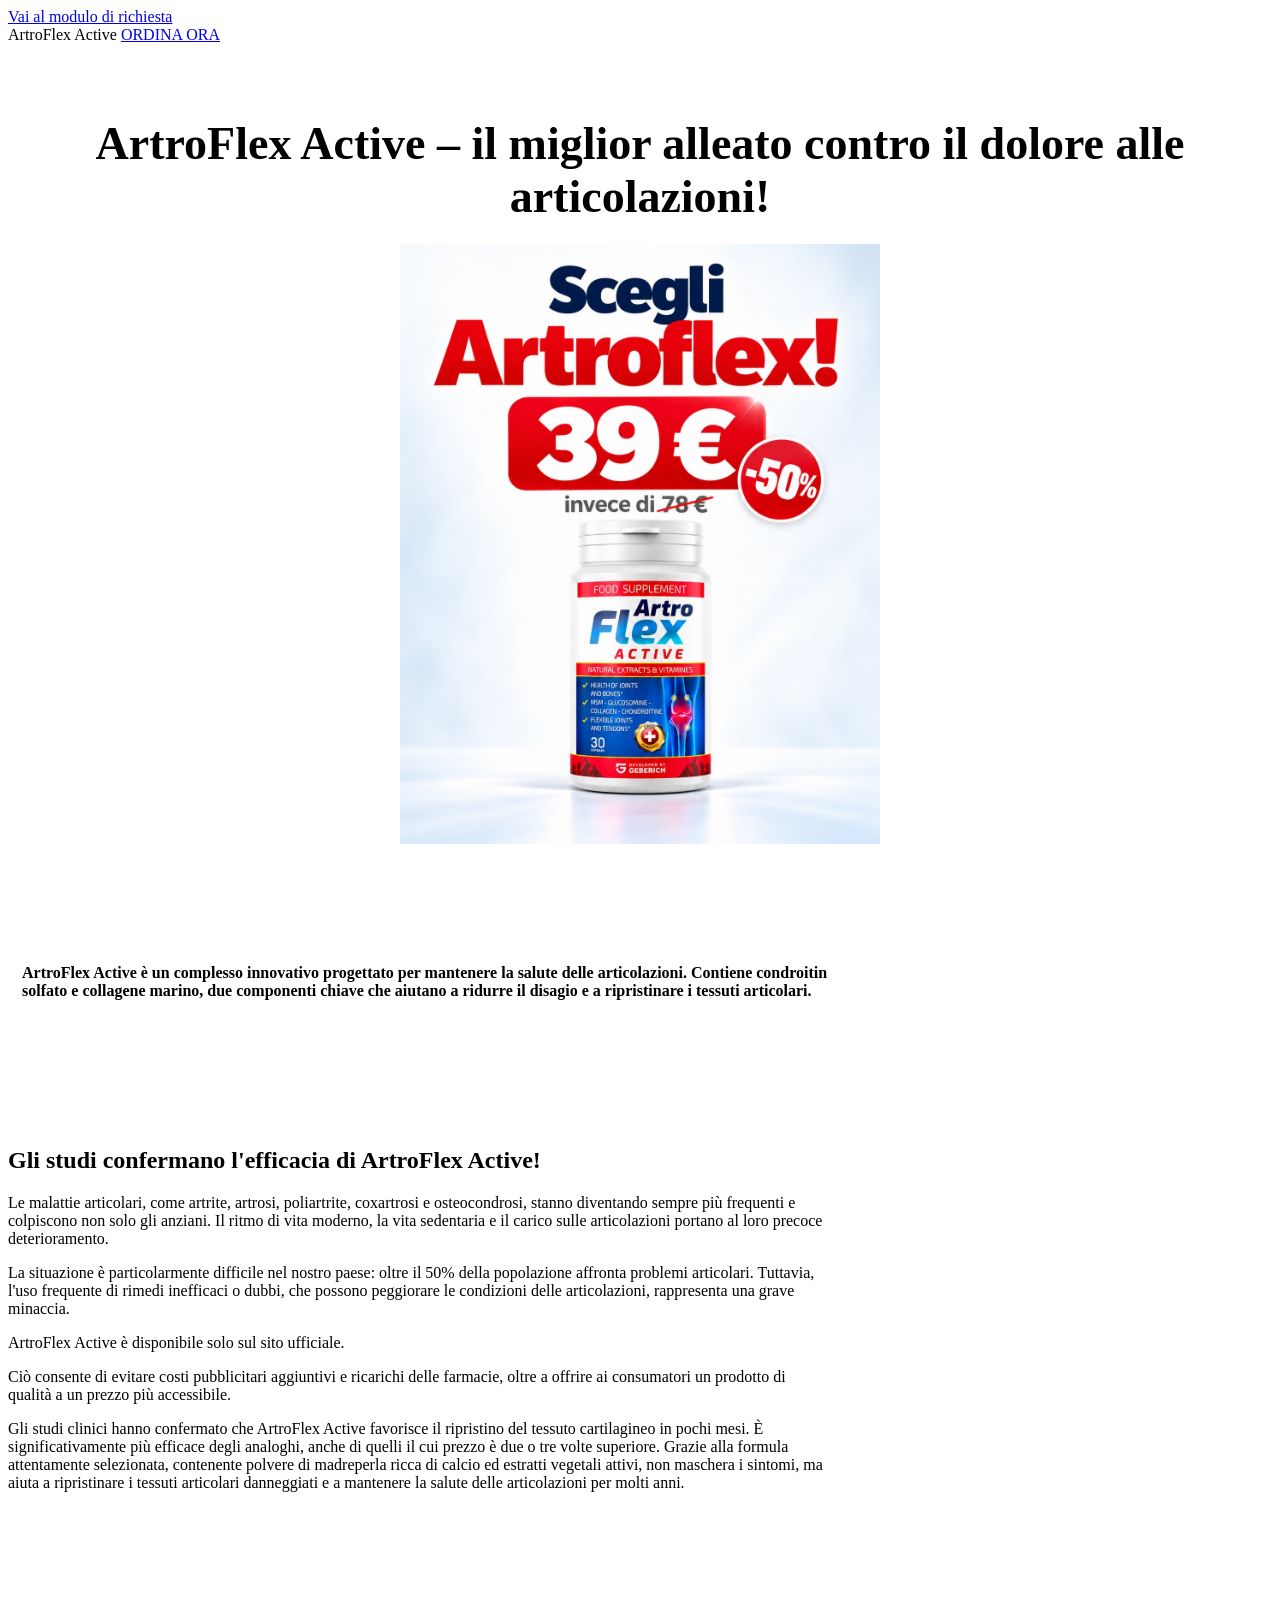
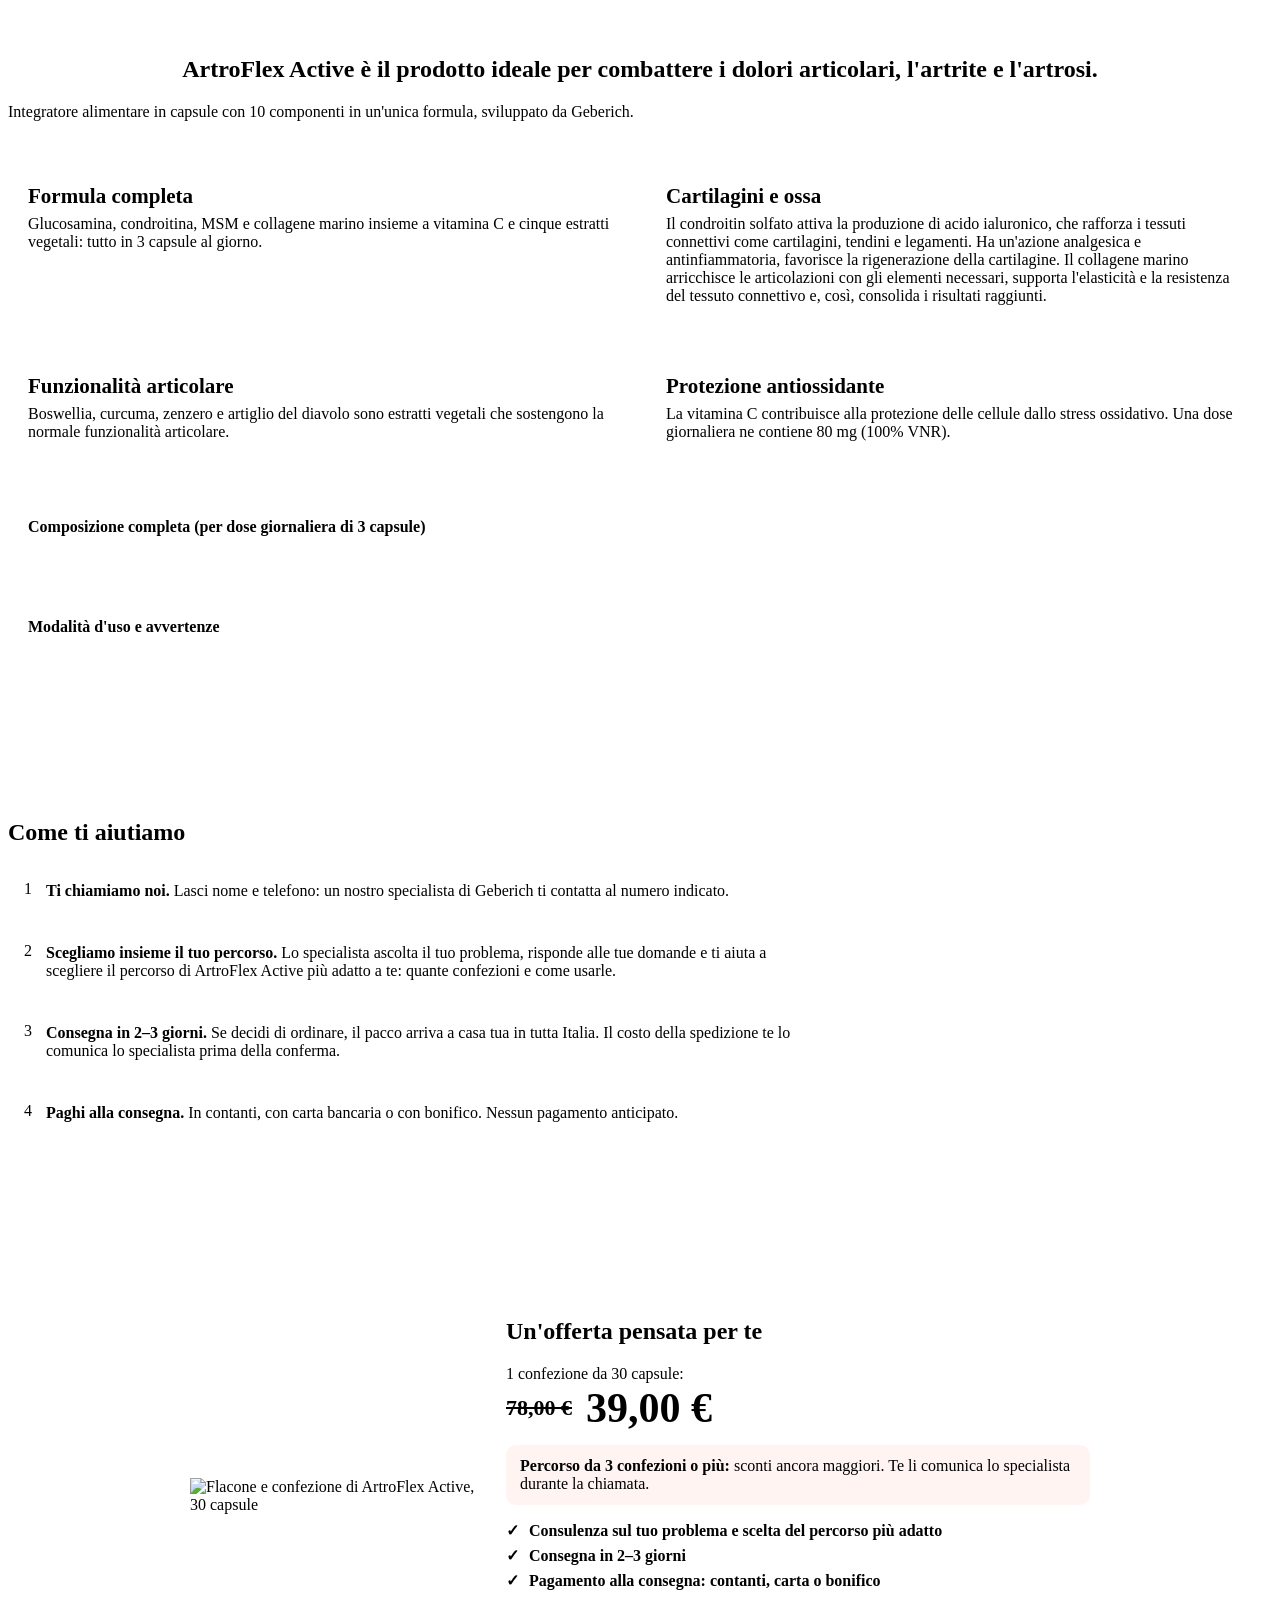
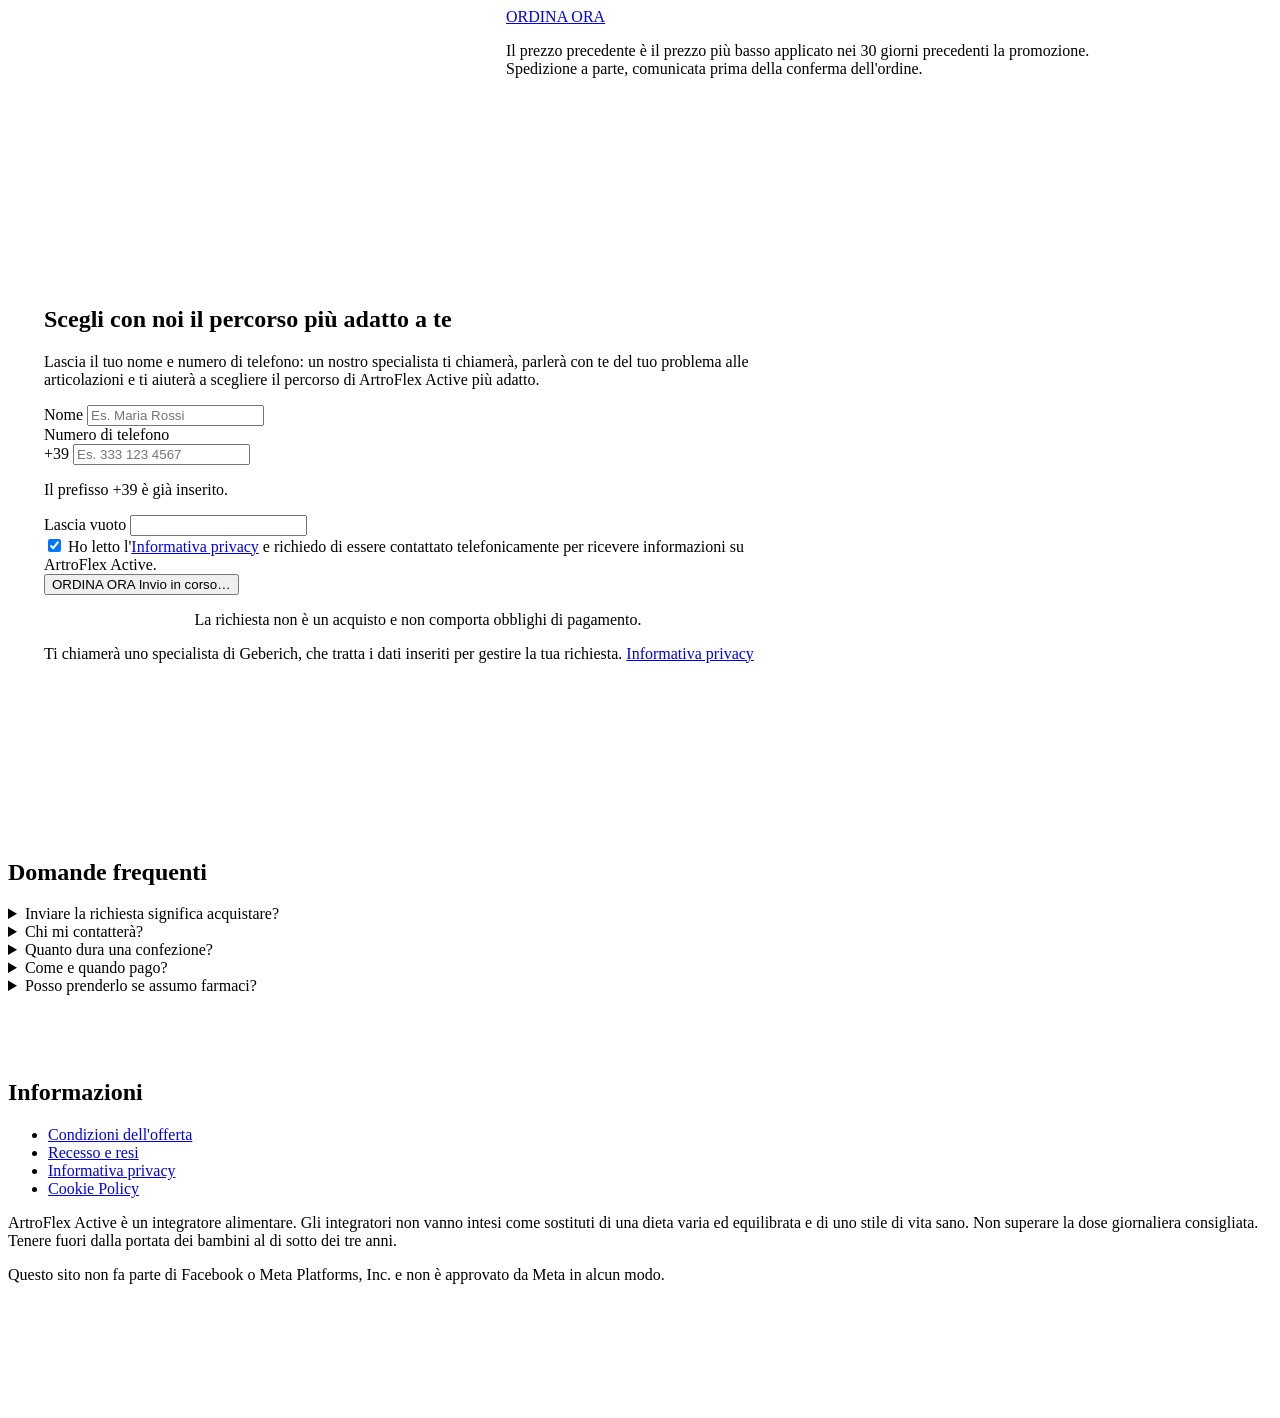
==== index.html @ 55607596 "B-2: убран абзац «Non è solo una questione di articolazioni…» Co-Authored-By: Claude Opus 5.5 <norep" ====
<!doctype html>
<html lang="it" class="no-js">
<head>
<meta charset="utf-8">
<meta name="viewport" content="width=device-width, initial-scale=1">
<title>ArtroFlex Active – Integratore per le articolazioni</title>
<meta name="description" content="Articolazioni rigide e fastidio ogni giorno? Scopri ArtroFlex Active, integratore alimentare in capsule. Uno specialista ti aiuta a scegliere il percorso più adatto. Consegna in 2–3 giorni, pagamento alla consegna.">
<meta name="robots" content="noindex, nofollow">
<meta name="theme-color" content="#ffffff">
<link rel="preload" as="image" href="assets/img/hero-scegli.jpg" fetchpriority="high">
<link rel="stylesheet" href="assets/css/style.css">
<link rel="stylesheet" href="assets/css/style-b.css">
<script>document.documentElement.classList.replace('no-js','js');</script>
<script src="assets/js/config.js"></script>
</head>
<body class="variant-b">
<!--
  Концепция B-2 (24.10.2026): проблема → сочувствие → продукт → как мы помогаем → предложение → форма.
  Тексты о продукте — только разрешённые для пищевых добавок (Рег. ЕС 432/2012, перечень botanicals Минздрава Италии).
  Не добавлять обещаний «снижает боль/воспаление», «восстанавливает хрящ», «лечит артрит/артроз» (Рег. ЕС 1169/2011, ст. 7).
-->

<a class="skip-link" href="#richiesta">Vai al modulo di richiesta</a>

<div class="demo-banner" id="demo-banner" hidden>
  MODALITÀ DEMO — le richieste non vengono inviate a nessuno.
</div>
<!-- Плашка блокеров публикации: видна, пока в config.js → verified есть false -->
<div class="blockers" id="blockers" hidden></div>

<header class="topbar">
  <div class="wrap topbar__inner">
    <span class="topbar__brand">ArtroFlex Active</span>
    <a class="topbar__link" href="#richiesta" data-cta="topbar" data-track="cta-topbar">ORDINA ORA</a>
  </div>
</header>

<main id="main">

<!-- ============ 1. ПРОБЛЕМА: риторический вопрос ============ -->
<section class="hero-b2" aria-labelledby="hero-title" data-track="sec-hero">
  <div class="wrap hero-b2__grid">
    <h1 id="hero-title" class="hero-b2__title">ArtroFlex Active – il miglior alleato contro il dolore alle articolazioni!</h1>
    <!-- Первое изображение — креатив заказчика (24.10.2026) -->
    <picture class="hero-b2__img">
      <img src="assets/img/hero-scegli.jpg" width="1122" height="1402" alt="Scegli ArtroFlex! 39 € invece di 78 €, −50%. Flacone di ArtroFlex Active, 30 capsule" fetchpriority="high">
    </picture>
  </div>
</section>

<section class="section section--tint" data-track="sec-problem">
  <div class="wrap narrow-wrap">
    <p class="pains__note">ArtroFlex Active è un complesso innovativo progettato per mantenere la salute delle articolazioni. Contiene condroitin solfato e collagene marino, due componenti chiave che aiutano a ridurre il disagio e a ripristinare i tessuti articolari.</p>
  </div>
</section>

<!-- ============ 2. СОЧУВСТВИЕ И ЗАБОТА ============ -->
<section class="section empathy" aria-labelledby="empathy-title" data-track="sec-empathy">
  <div class="wrap narrow-wrap">
    <h2 id="empathy-title">Gli studi confermano l'efficacia di ArtroFlex Active!</h2>
    <p>Le malattie articolari, come artrite, artrosi, poliartrite, coxartrosi e osteocondrosi, stanno diventando sempre più frequenti e colpiscono non solo gli anziani. Il ritmo di vita moderno, la vita sedentaria e il carico sulle articolazioni portano al loro precoce deterioramento.</p>
    <p>
      La situazione è particolarmente difficile nel nostro paese: oltre il 50% della popolazione affronta problemi articolari. Tuttavia, l'uso frequente di rimedi inefficaci o dubbi, che possono peggiorare le condizioni delle articolazioni, rappresenta una grave minaccia.</p>
    <p>ArtroFlex Active è disponibile solo sul sito ufficiale.</p>
    <p>Ciò consente di evitare costi pubblicitari aggiuntivi e ricarichi delle farmacie, oltre a offrire ai consumatori un prodotto di qualità a un prezzo più accessibile.</p>
    <p>Gli studi clinici hanno confermato che ArtroFlex Active favorisce il ripristino del tessuto cartilagineo in pochi mesi. È significativamente più efficace degli analoghi, anche di quelli il cui prezzo è due o tre volte superiore. Grazie alla formula attentamente selezionata, contenente polvere di madreperla ricca di calcio ed estratti vegetali attivi, non maschera i sintomi, ma aiuta a ripristinare i tessuti articolari danneggiati e a mantenere la salute delle articolazioni per molti anni.</p>
  </div>
</section>

<!-- ============ 3. ARTROFLEX ACTIVE: главные тезисы презентации (в разрешённой форме) ============ -->
<section class="section section--tint" id="prodotto" aria-labelledby="product-title" data-track="sec-product">
  <div class="wrap">
    <h2 id="product-title" class="center">ArtroFlex Active è il prodotto ideale per combattere i dolori articolari, l'artrite e l'artrosi.</h2>
    <p class="center narrow">Integratore alimentare in capsule con 10 componenti in un'unica formula, sviluppato da <span data-t="callerName">Geberich</span>.</p>

    <div class="benefits">
      <article class="benefit">
        <h3>Formula completa</h3>
        <p>Glucosamina, condroitina, MSM e collagene marino insieme a vitamina C e cinque estratti vegetali: tutto in 3 capsule al giorno.</p>
      </article>
      <article class="benefit">
        <h3>Cartilagini e ossa</h3>
        <p>Il condroitin solfato attiva la produzione di acido ialuronico, che rafforza i tessuti connettivi come cartilagini, tendini e legamenti. Ha un'azione analgesica e antinfiammatoria, favorisce la rigenerazione della cartilagine.
Il collagene marino arricchisce le articolazioni con gli elementi necessari, supporta l'elasticità e la resistenza del tessuto connettivo e, così, consolida i risultati raggiunti.</p>
      </article>
      <article class="benefit">
        <h3>Funzionalità articolare</h3>
        <p>Boswellia, curcuma, zenzero e artiglio del diavolo sono estratti vegetali che sostengono la normale funzionalità articolare.</p>
      </article>
      <article class="benefit">
        <h3>Protezione antiossidante</h3>
        <p>La vitamina C contribuisce alla protezione delle cellule dallo stress ossidativo. Una dose giornaliera ne contiene 80 mg (100% VNR).</p>
      </article>
    </div>

    <details class="details-b" data-track="details-composition">
      <summary>Composizione completa (per dose giornaliera di 3 capsule)</summary>
      <div class="table-wrap">
        <table class="table table-b">
          <caption class="visually-hidden">Ingredienti e quantità per dose giornaliera</caption>
          <thead><tr><th scope="col">Ingrediente</th><th scope="col">Quantità</th></tr></thead>
          <tbody>
            <!-- Количества — по этикетке (подтверждено 18.10.2026). Аллергены выделены (Рег. ЕС 1169/2011). -->
            <tr><td>Glucosamina solfato 2KCl (da <strong>crostacei</strong>)</td><td>300,0 mg</td></tr>
            <tr><td>MSM (metilsulfonilmetano)</td><td>300,0 mg</td></tr>
            <tr><td>Zenzero, estratto 4:1</td><td>225,0 mg</td></tr>
            <tr><td>Boswellia serrata, estratto 65%</td><td>159,0 mg</td></tr>
            <tr><td>Condroitina solfato (da <strong>pesce</strong>)</td><td>135,0 mg</td></tr>
            <tr><td>Collagene marino (da <strong>pesce</strong>)</td><td>112,8 mg</td></tr>
            <tr><td>Vitamina C (acido L-ascorbico)</td><td>80,0 mg<br><small>100% VNR*</small></td></tr>
            <tr><td>Curcuma, estratto 10%<br><small>di cui curcumina 6 mg</small></td><td>60,0 mg</td></tr>
            <tr><td>Pepe nero, estratto 95%<br><small>di cui piperina 2,85 mg</small></td><td>9,0 mg</td></tr>
            <tr><td>Artiglio del diavolo, estratto 20%<br><small>di cui arpagosidi 1,2 mg</small></td><td>6,0 mg</td></tr>
          </tbody>
        </table>
      </div>
      <p class="caption">*VNR: valori nutritivi di riferimento. Contiene <strong>crostacei</strong> e <strong>pesce</strong>.</p>
    </details>

    <details class="details-b" id="utilizzo" data-track="details-usage">
      <summary>Modalità d'uso e avvertenze</summary>
      <p><strong>Modalità d'uso:</strong> 2 capsule a pranzo e 1 capsula la sera, con un bicchiere d'acqua. <strong>Dose giornaliera:</strong> 3 capsule.</p>
      <p>Se assumi farmaci, lascia trascorrere almeno un'ora tra l'assunzione dell'integratore e quella del medicinale: si sconsiglia di assumerli contemporaneamente.</p>
      <ul class="info-list">
        <li>Non superare la dose giornaliera consigliata.</li>
        <li>Gli integratori non vanno intesi come sostituti di una dieta varia ed equilibrata e di uno stile di vita sano.</li>
        <li>Contiene allergeni: <strong>crostacei</strong> e <strong>pesce</strong>. Non utilizzare in caso di intolleranza o allergia a uno o più componenti.</li>
        <li>Sconsigliato in caso di ulcera gastrica o duodenale, calcoli della colecisti o delle vie biliari.</li>
        <li>Non utilizzare in gravidanza e durante l'allattamento.</li>
        <li>In caso di assunzione di farmaci con azione simile, consultare il medico.</li>
        <li>Conservare in luogo asciutto, a temperatura ambiente.</li>
        <li>Tenere fuori dalla portata dei bambini al di sotto dei tre anni.</li>
        <li>Non utilizzare se la confezione è danneggiata o dopo la data di scadenza.</li>
      </ul>
    </details>
  </div>
</section>

<!-- ============ 4. КАК МЫ ПОМОГАЕМ: связь, консультация, доставка, оплата ============ -->
<section class="section" id="come-funziona" aria-labelledby="how-title" data-track="sec-how">
  <div class="wrap narrow-wrap">
    <h2 id="how-title">Come ti aiutiamo</h2>
    <ol class="how-b">
      <li><span class="steps__n" aria-hidden="true">1</span><span><strong>Ti chiamiamo noi.</strong> Lasci nome e telefono: un nostro specialista di <span data-t="callerName">Geberich</span> ti contatta al numero indicato.</span></li>
      <li><span class="steps__n" aria-hidden="true">2</span><span><strong>Scegliamo insieme il tuo percorso.</strong> Lo specialista ascolta il tuo problema, risponde alle tue domande e ti aiuta a scegliere il percorso di ArtroFlex Active più adatto a te: quante confezioni e come usarle.</span></li>
      <li><span class="steps__n" aria-hidden="true">3</span><span><strong>Consegna in 2–3 giorni.</strong> Se decidi di ordinare, il pacco arriva a casa tua in tutta Italia. Il costo della spedizione te lo comunica lo specialista prima della conferma.</span></li>
      <li><span class="steps__n" aria-hidden="true">4</span><span><strong>Paghi alla consegna.</strong> In contanti, con carta bancaria o con bonifico. Nessun pagamento anticipato.</span></li>
    </ol>
  </div>
</section>

<!-- ============ 5. ПРЕДЛОЖЕНИЕ ============ -->
<!-- Прежняя цена 78 € должна быть наименьшей ценой за 30 дней до скидки (Codice del Consumo, ст. 17-bis) — ответственность заказчика. -->
<section class="section offer-b" id="offerta" aria-labelledby="offer-title" data-track="sec-offer">
  <div class="wrap">
    <div class="offer-b__box">
      <picture class="offer-b__img">
        <img src="assets/img/prodotto-400.webp" srcset="assets/img/prodotto-400.webp 400w, assets/img/prodotto-800.webp 800w" sizes="(min-width: 768px) 320px, 220px" width="400" height="347" loading="lazy" alt="Flacone e confezione di ArtroFlex Active, 30 capsule">
      </picture>
      <div class="offer-b__body">
        <h2 id="offer-title">Un'offerta pensata per te</h2>
        <p class="offer-b__line"><span data-t="packs">1 confezione</span> da <span data-t="units">30 capsule</span>:</p>
        <p class="offer-b__price"><s data-price="old">78,00 €</s> <strong data-price="current">39,00 €</strong> <span class="hero-b2__badge">−<span data-price="discountPercent">50</span>%</span></p>
        <p class="offer-b__course"><strong>Percorso da 3 confezioni o più:</strong> sconti ancora maggiori. Te li comunica lo specialista durante la chiamata.</p>
        <ul class="offer-b__perks">
          <li>Consulenza sul tuo problema e scelta del percorso più adatto</li>
          <li>Consegna in 2–3 giorni</li>
          <li>Pagamento alla consegna: contanti, carta o bonifico</li>
        </ul>
        <a class="btn btn--cta btn--block" href="#richiesta" data-cta="offer" data-track="cta-offer">ORDINA ORA</a>
        <p class="caption">Il prezzo precedente è il prezzo più basso applicato nei 30 giorni precedenti la promozione. Spedizione a parte, comunicata prima della conferma dell'ordine.</p>
      </div>
    </div>
  </div>
</section>

<!-- ============ ФОРМА (единственная на странице, все кнопки ведут сюда) ============ -->
<section class="section section--form" aria-labelledby="form-title">
  <div class="wrap narrow-wrap">
    <div class="form-b" id="richiesta" tabindex="-1">
      <div class="form-card" id="form-card" data-track="sec-form">
        <h2 id="form-title" class="form-card__title">Scegli con noi il percorso più adatto a te</h2>
        <p class="form-card__lead">Lascia il tuo nome e numero di telefono: un nostro specialista ti chiamerà, parlerà con te del tuo problema alle articolazioni e ti aiuterà a scegliere il percorso di ArtroFlex Active più adatto.</p>

        <form id="lead-form" action="api/lead.php" method="post" novalidate aria-labelledby="form-title">
          <div class="field">
            <label for="f-name">Nome</label>
            <input id="f-name" name="name" type="text" autocomplete="name" autocapitalize="words" maxlength="60" placeholder="Es. Maria Rossi" required aria-describedby="f-name-err">
            <p class="field__err" id="f-name-err" hidden>Inserisci il tuo nome.</p>
          </div>

          <div class="field">
            <label for="f-phone">Numero di telefono</label>
            <div class="phone">
              <span class="phone__pre" aria-hidden="true"><span class="phone__flag"></span>+39</span>
              <input id="f-phone" name="phone" type="tel" inputmode="tel" autocomplete="tel-national" maxlength="18" placeholder="Es. 333 123 4567" required aria-describedby="f-phone-hint f-phone-err">
            </div>
            <p class="field__hint" id="f-phone-hint">Il prefisso +39 è già inserito.</p>
            <p class="field__err" id="f-phone-err" hidden>Inserisci un numero di telefono valido.</p>
          </div>

          <!-- антиспам: поле скрыто от людей -->
          <div class="hp" aria-hidden="true">
            <label for="f-website">Lascia vuoto</label>
            <input id="f-website" name="website" type="text" tabindex="-1" autocomplete="off">
          </div>

          <!-- Галочка отмечена по умолчанию — решение заказчика 18.10.2026, как в варианте A. -->
          <div class="field field--check" data-consent-field>
            <input id="f-consent" name="consent" type="checkbox" value="1" checked aria-describedby="f-consent-err">
            <label for="f-consent">Ho letto l'<a data-track="link-privacy" href="privacy.html" target="_blank" rel="noopener">Informativa privacy</a> e richiedo di essere contattato telefonicamente per ricevere informazioni su ArtroFlex Active.</label>
            <p class="field__err" id="f-consent-err" hidden>Conferma la tua richiesta prima di continuare.</p>
          </div>

          <p class="form-error" id="form-error" role="alert" hidden>Non è stato possibile inviare la richiesta. Riprova.</p>

          <button class="btn btn--cta btn--block" type="submit" id="f-submit" data-track="btn-submit">
            <span class="btn__label">ORDINA ORA</span>
            <span class="btn__busy" aria-hidden="true">Invio in corso…</span>
          </button>
          <p class="btn-note">La richiesta non è un acquisto e non comporta obblighi di pagamento.</p>

          <p class="form-privacy">
            Ti chiamerà uno specialista di <span data-t="callerName">Geberich</span>, che tratta i dati inseriti per gestire la tua richiesta.
            <a href="privacy.html" target="_blank" rel="noopener">Informativa privacy</a>
          </p>
        </form>
      </div>

      <div class="success" id="success" hidden tabindex="-1" aria-labelledby="success-title">
        <div class="success__ico" aria-hidden="true">✓</div>
        <h2 id="success-title">Richiesta ricevuta!</h2>
        <p>Grazie! Un nostro specialista ti chiamerà al numero indicato per parlare del tuo problema e aiutarti a scegliere il percorso di ArtroFlex Active più adatto a te.</p>
        <p class="caption">Numero indicato: <strong id="success-phone"></strong></p>
      </div>
    </div>
  </div>
</section>

<!-- ============ FAQ ============ -->
<section class="section section--tint" aria-labelledby="faq-title" data-track="sec-faq">
  <div class="wrap narrow-wrap">
    <h2 id="faq-title">Domande frequenti</h2>
    <div class="faq">
      <details data-track="faq-1">
        <summary>Inviare la richiesta significa acquistare?</summary>
        <div class="faq__a"><p>No. La richiesta serve a parlare con uno specialista del tuo problema e a scegliere insieme il percorso di ArtroFlex Active più adatto. L'eventuale acquisto lo decidi tu, al telefono.</p></div>
      </details>
      <details data-track="faq-2">
        <summary>Chi mi contatterà?</summary>
        <div class="faq__a"><p>Uno specialista di <span data-t="callerName">Geberich</span>. Maggiori dettagli nell'<a href="privacy.html">informativa privacy</a>.</p></div>
      </details>
      <details data-track="faq-3">
        <summary>Quanto dura una confezione?</summary>
        <div class="faq__a"><p>Una confezione contiene 30 capsule: con la dose giornaliera di 3 capsule dura 10 giorni. Un percorso da 3 confezioni copre un mese: per questo è proposto con uno sconto maggiore.</p></div>
      </details>
      <details data-track="faq-4">
        <summary>Come e quando pago?</summary>
        <div class="faq__a"><p>Alla consegna, in contanti, con carta bancaria o con bonifico. Nessun pagamento anticipato.</p></div>
      </details>
      <details data-track="faq-5">
        <summary>Posso prenderlo se assumo farmaci?</summary>
        <div class="faq__a"><p>Lascia trascorrere almeno un'ora tra l'integratore e il medicinale. Se assumi farmaci con azione simile o hai dubbi, chiedi al tuo medico o farmacista.</p></div>
      </details>
    </div>
  </div>
</section>

</main>

<footer class="footer" id="contatti">
  <div class="wrap">
    <div class="footer__grid">
      <div>
        <h2 class="footer__h">Informazioni</h2>
        <ul class="footer__links">
          <li><a href="termini.html">Condizioni dell'offerta</a></li>
          <li><a href="termini.html#resi">Recesso e resi</a></li>
          <li><a href="privacy.html">Informativa privacy</a></li>
          <li><a href="privacy.html#cookie">Cookie Policy</a></li>
        </ul>
      </div>
    </div>
    <p class="footer__legal">ArtroFlex Active è un integratore alimentare. Gli integratori non vanno intesi come sostituti di una dieta varia ed equilibrata e di uno stile di vita sano. Non superare la dose giornaliera consigliata. Tenere fuori dalla portata dei bambini al di sotto dei tre anni.</p>
    <p class="footer__legal">Questo sito non fa parte di Facebook o Meta Platforms, Inc. e non è approvato da Meta in alcun modo.</p>
  </div>
</footer>

<!-- Закреплённая кнопка: когда первый экран и форма вне экрана -->
<div class="sticky-cta" id="sticky-cta" hidden>
  <a class="btn btn--cta btn--block" href="#richiesta" data-cta="sticky" data-track="cta-sticky">ORDINA ORA</a>
</div>

<script src="assets/js/app.js" defer></script>
<script src="assets/js/track.js" defer></script>
</body>
</html>
---- assets/css/style-b.css ----
/* Вариант B, концепция B-2: проблема → сочувствие → продукт → помощь → предложение → форма.
   Переменные и общие компоненты (кнопки, поля, FAQ, футер) — из style.css. */

/* Плашка блокеров публикации (служебная, на итальянском её не переводим) */
.blockers { background: #7c2d12; color: #fff; font-size: 16px; line-height: 1.4; padding: 10px var(--gutter); }
.blockers strong { color: #fde68a; }
.blockers ul { margin: 4px 0 0; padding-left: 20px; }

.variant-b .topbar__inner { min-height: 52px; }

/* ---------- 1. Первый экран: вопрос о проблеме ---------- */
.hero-b2 { padding: 0 0 32px; background: linear-gradient(180deg, #fff 0, #fff 60%, var(--bg-tint) 100%); }
.hero-b2__grid { display: grid; gap: 16px; }
/* Креатив на всю ширину экрана телефона: заголовок уже на картинке */
.hero-b2__img { display: block; margin: 0 calc(-1 * var(--gutter)); background: #eef2f7; aspect-ratio: 1122 / 1402; }
.hero-b2__img img { width: 100%; height: auto; display: block; }
.hero-b2__title { font-size: 30px; line-height: 1.15; margin: 18px 0 2px; }

.hero-b2__badge { display: inline-block; background: var(--price); color: #fff; font-weight: 800; font-size: 20px; line-height: 1; padding: 7px 10px; border-radius: 10px; }

/* Проблемы */
.pains { list-style: none; padding: 0; margin: 0 0 16px; display: grid; gap: 10px; }
.pains li { display: flex; gap: 14px; align-items: flex-start; background: #fff; border-radius: var(--radius); padding: 14px 16px; }
.pains__ico { flex: none; width: 36px; height: 36px; border-radius: 50%; background: var(--err-bg); color: var(--price); font-size: 18px; display: inline-flex; align-items: center; justify-content: center; }
.pains__note { font-weight: 600; border-left: 4px solid var(--trust); padding-left: 14px; margin: 0; }

/* ---------- 2. Сочувствие ---------- */
.empathy { background: var(--trust-bg); }
.empathy__note { font-size: 17px; color: var(--text-soft); margin: 0; }

/* ---------- 3. Продукт ---------- */
.benefits { display: grid; gap: 12px; margin: 24px 0; }
.benefit { background: #fff; border-radius: var(--radius); padding: 18px 20px; border-top: 4px solid var(--trust); }
.benefit h3 { font-size: 21px; margin-bottom: 6px; color: var(--trust); }
.benefit p { margin: 0; }
.product-who { background: #fff; border-radius: var(--radius); padding: 18px 20px; margin-bottom: 16px; }
.product-who h3 { font-size: 21px; }
.details-b { background: #fff; border-radius: var(--radius); border: 1px solid var(--line); margin-top: 12px; }
.details-b > summary { cursor: pointer; padding: 16px 20px; font-weight: 700; min-height: 56px; display: flex; align-items: center; }
.details-b[open] > summary { border-bottom: 1px solid var(--line); }
.details-b > :not(summary) { margin-left: 16px; margin-right: 16px; }
.details-b > :last-child { margin-bottom: 16px; }
.details-b > p:first-of-type, .details-b > .table-wrap { margin-top: 16px; }

.variant-b .table th { background: var(--trust); color: #fff; }
.table-b td:last-child, .table-b th:last-child { text-align: right; white-space: nowrap; }
.table-b th, .table-b td { padding: 12px 12px; }
.table-b small { font-size: 16px; color: var(--text-soft); }
@media (max-width: 480px) { .table-b { font-size: 17px; } }

/* ---------- 4. Как мы помогаем ---------- */
.how-b { list-style: none; padding: 0; margin: 0; display: grid; gap: 12px; }
.how-b li { display: flex; gap: 14px; align-items: flex-start; background: var(--bg-tint); border-radius: var(--radius); padding: 16px; }
.how-b .steps__n { margin-top: -2px; background: #fff; }

/* ---------- 5. Предложение ---------- */
.offer-b { background: var(--bg-tint); }
.offer-b__box { display: grid; gap: 16px; background: #fff; border: 2px solid var(--price); border-radius: var(--radius); padding: 22px 18px; max-width: 900px; margin: 0 auto; }
.offer-b__img { max-width: 220px; margin: 0 auto; }
.offer-b__img img { width: 100%; height: auto; }
.offer-b__line { margin: 0 0 4px; }
.offer-b__price { display: flex; align-items: center; flex-wrap: wrap; gap: 8px 14px; margin: 0 0 14px; }
.offer-b__price s { font-size: 22px; color: var(--text-soft); font-weight: 700; }
.offer-b__price strong { font-size: 42px; color: var(--price); line-height: 1; }
.offer-b__course { background: #fff4f2; border-radius: 10px; padding: 12px 14px; }
.offer-b__perks { list-style: none; padding: 0; margin: 0 0 18px; display: grid; gap: 6px; font-weight: 600; }
.offer-b__perks li::before { content: "✓"; color: var(--trust); font-weight: 800; margin-right: 10px; }

/* ---------- Форма ---------- */
.form-b:focus { outline: none; }
.form-b .form-card { display: block; padding: 22px 18px; }
.form-b .form-card__title { text-align: left; }
.form-b .form-card__title::after { display: none !important; }
.form-b .form-card__lead { text-align: left; }
.form-b .btn-note { text-align: center; }

/* ---------- Общие ---------- */
.variant-b .section { padding: 44px 0; }
.variant-b .section h2 { text-align: left; }
.variant-b .section h2.center { text-align: center; }
.variant-b .section h2::after { display: none !important; }
.variant-b .faq { grid-template-columns: 1fr; }


.variant-b .footer { padding-bottom: 110px; }

/* ---------- Планшет и desktop ---------- */
@media (min-width: 600px) {
  .hero-b2 { padding-top: 24px; }
  .hero-b2__title { font-size: 38px; text-align: center; }
  .hero-b2__img { margin: 0 auto; width: 100%; max-width: 480px; border-radius: var(--radius); overflow: hidden; }
}
@media (min-width: 768px) {
  .benefits { grid-template-columns: 1fr 1fr; }
  .offer-b__box { grid-template-columns: 300px 1fr; align-items: center; padding: 32px; }
  .offer-b__img { max-width: 300px; }
  .variant-b .section { padding: 64px 0; }
}
@media (min-width: 900px) {
  .hero-b2 { padding: 40px 0 56px; }
  .hero-b2__grid { grid-template-columns: 1fr; gap: 20px; justify-items: center; }
  .hero-b2__img { margin: 0 auto; max-width: 480px; }
  .hero-b2__title { font-size: 46px; margin: 0; text-align: center; }
  .variant-b .narrow-wrap { max-width: 820px; }
  .form-b .form-card { padding: 32px 36px; }
}
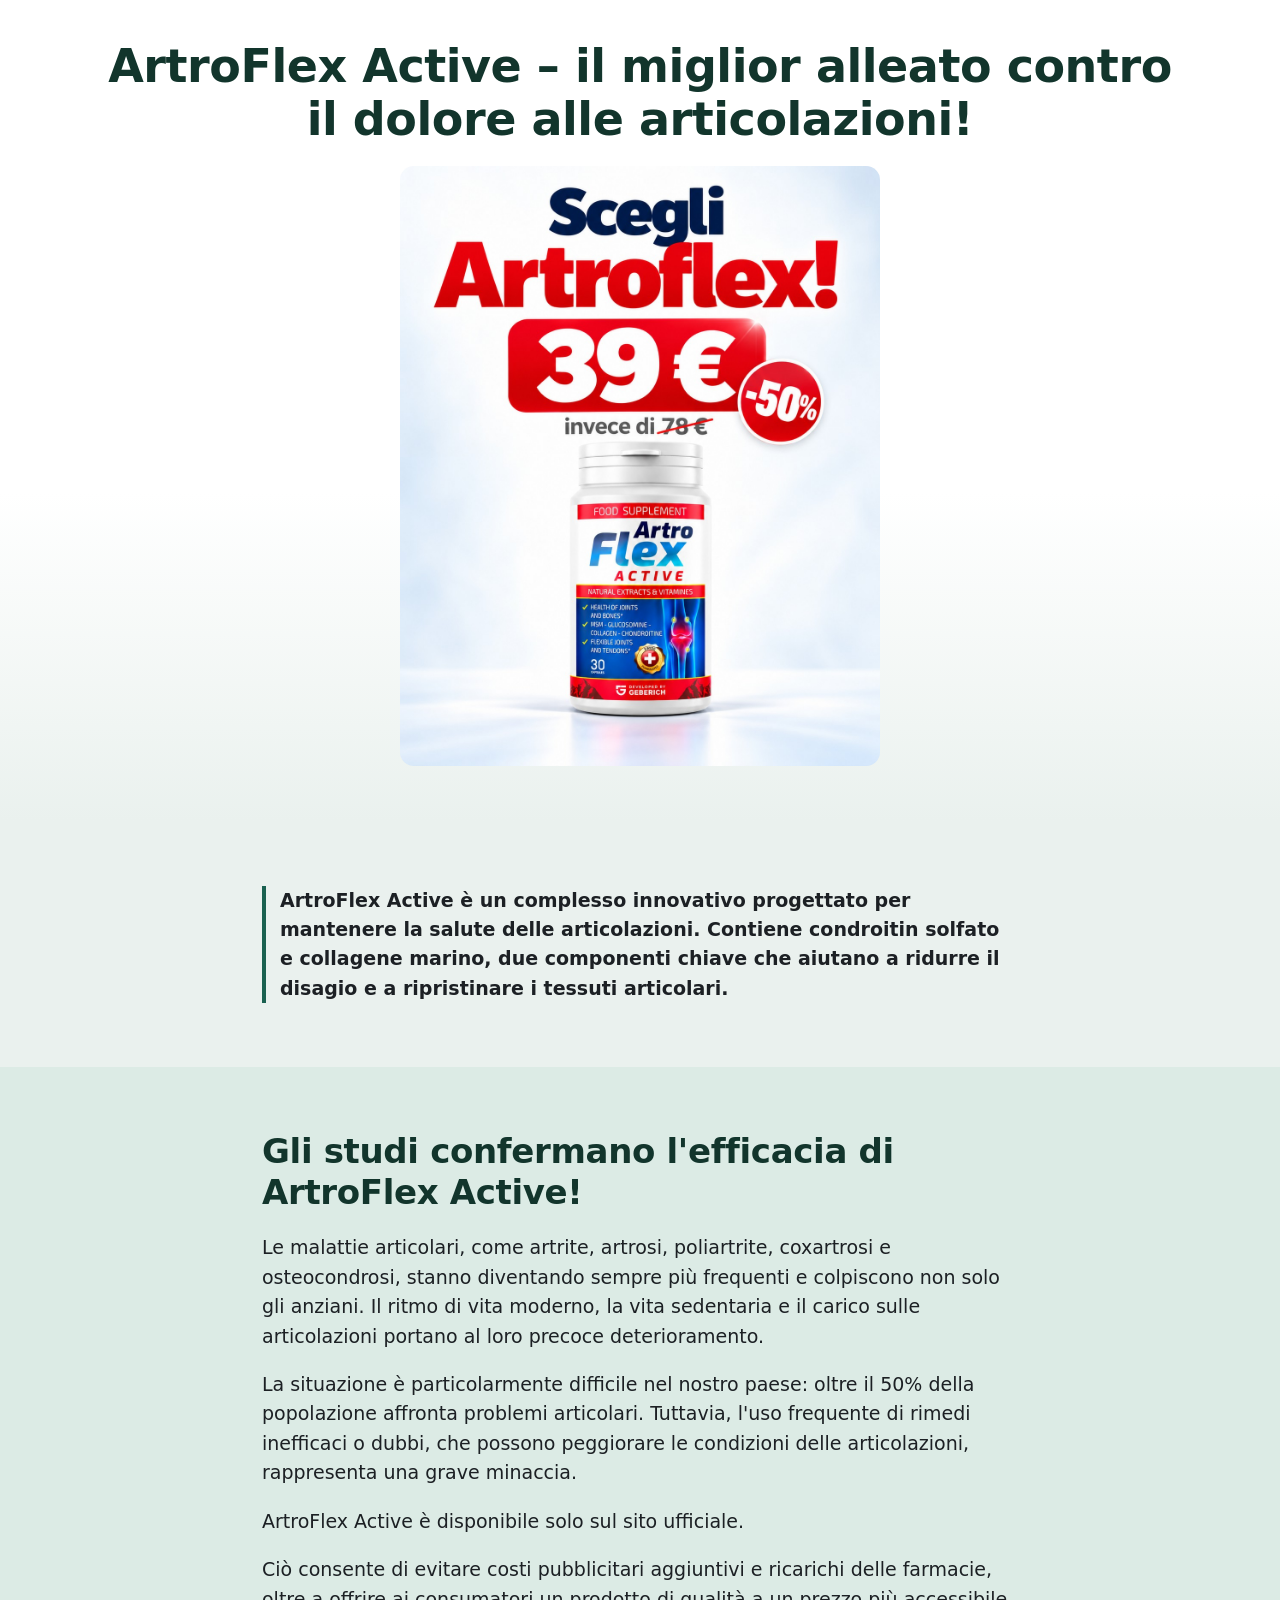
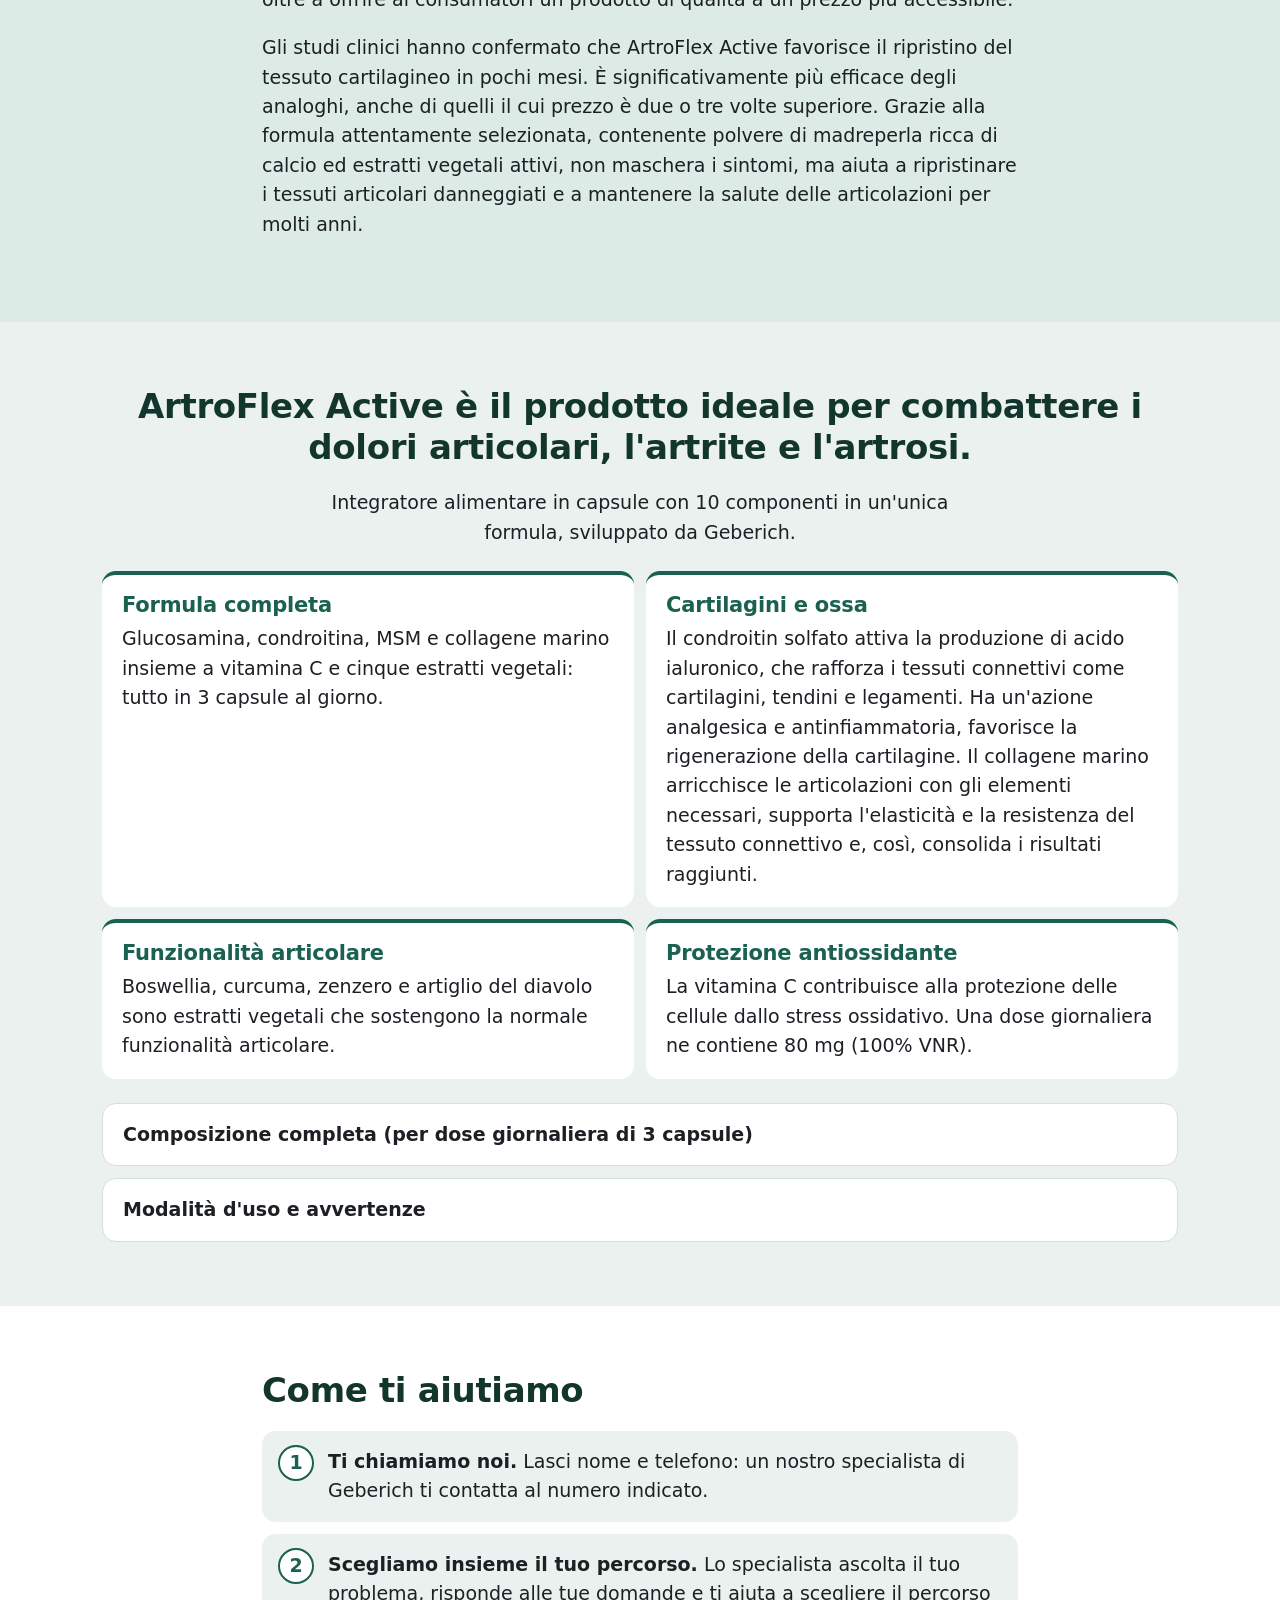
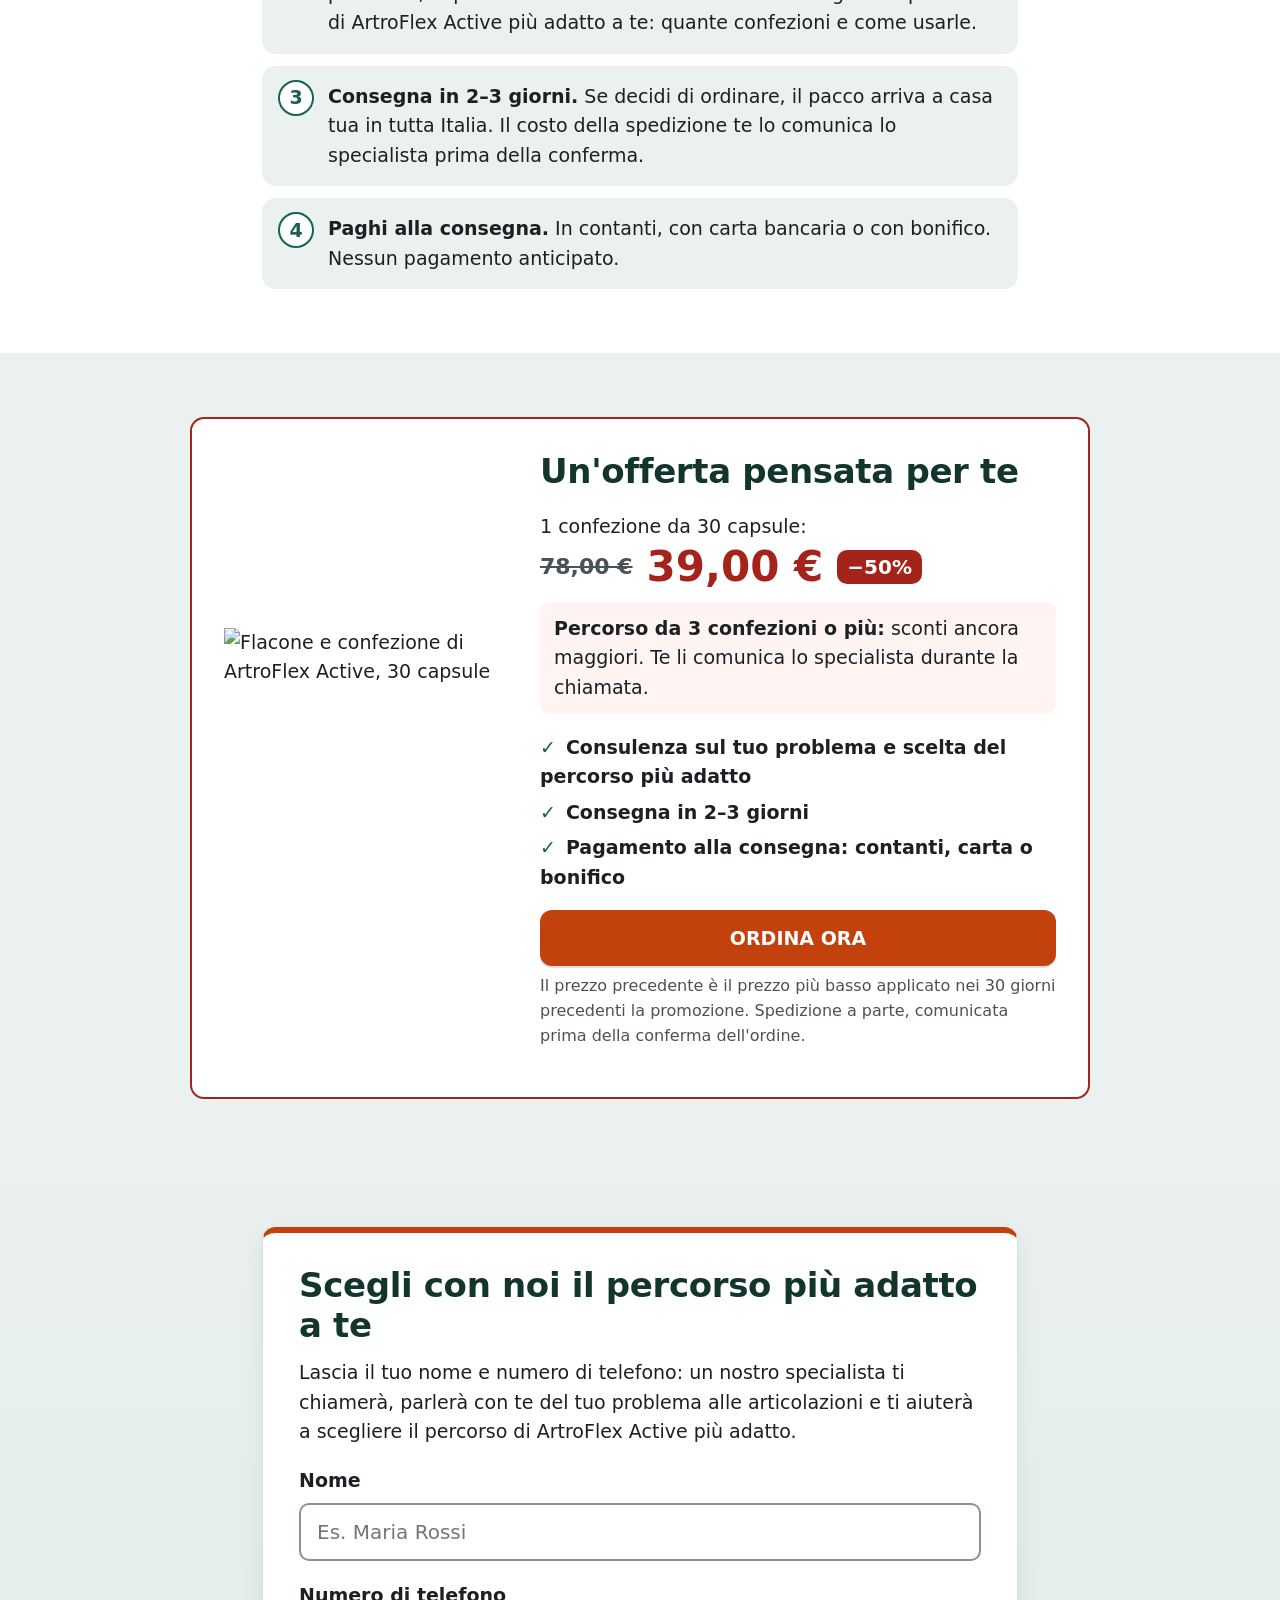
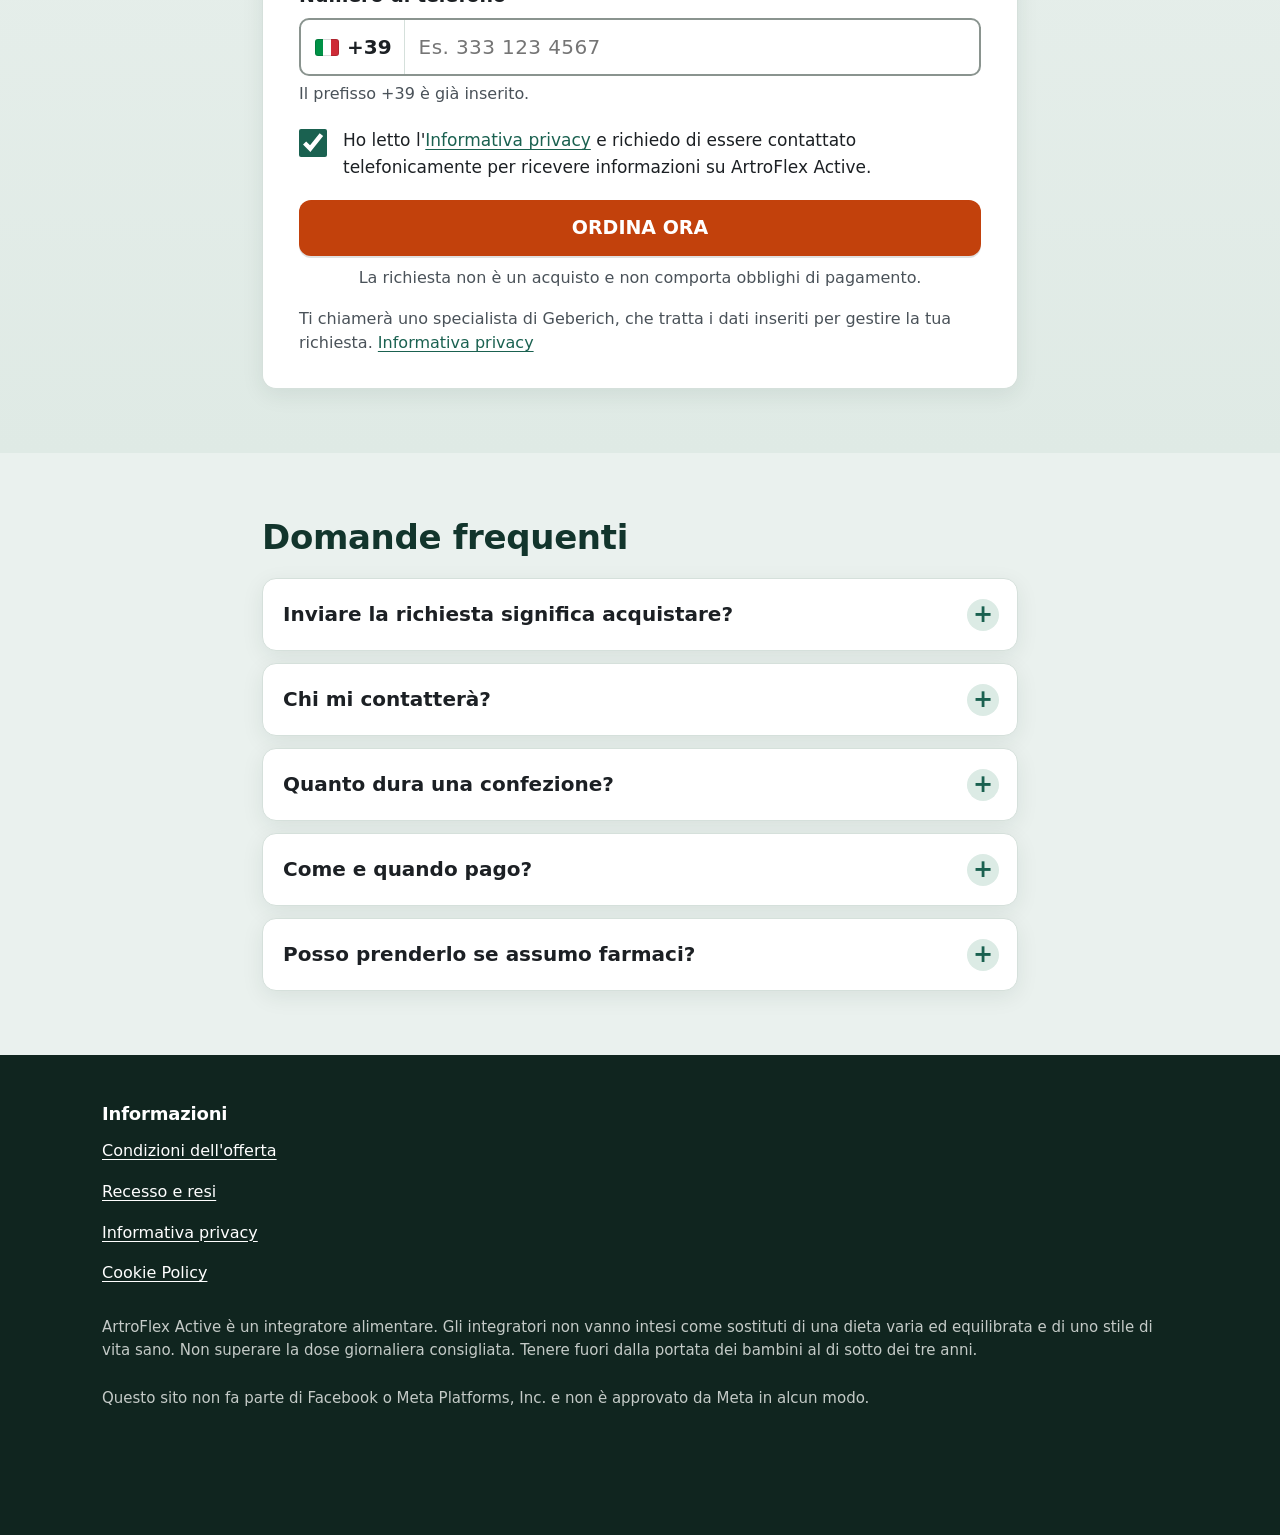
==== commit 5c701e6c: "B-2: убрана шапка с названием и кнопкой «ORDINA ORA» Co-Authored-By: Claude Opus 5.5 <noreply@anthro" ====
--- a/index.html
+++ b/index.html
@@ -28,13 +28,6 @@
 <!-- Плашка блокеров публикации: видна, пока в config.js → verified есть false -->
 <div class="blockers" id="blockers" hidden></div>
 
-<header class="topbar">
-  <div class="wrap topbar__inner">
-    <span class="topbar__brand">ArtroFlex Active</span>
-    <a class="topbar__link" href="#richiesta" data-cta="topbar" data-track="cta-topbar">ORDINA ORA</a>
-  </div>
-</header>
-
 <main id="main">
 
 <!-- ============ 1. ПРОБЛЕМА: риторический вопрос ============ -->
--- a/assets/css/style.css
+++ b/assets/css/style.css
@@ -0,0 +1,742 @@
+/* Лендинг TSL — Италия 60+. Цвета подобрать под упаковку: меняются только переменные ниже. */
+:root {
+  --bg: #ffffff;
+  --bg-tint: #f5f7f6;
+  --text: #1c2024;
+  --text-soft: #4a5259;
+  --line: #dde2e0;
+  --trust: #1f6b58;        /* приглушённый зелёный — доверие */
+  --trust-bg: #e7f2ee;
+  --cta: #c2410c;          /* единственный цвет CTA, белый текст 5.2:1 */
+  --cta-hover: #9a3412;
+  --price: #a4231b;        /* цена и скидка */
+  --focus: #1d4ed8;
+  --err: #b42318;
+  --err-bg: #fdecea;
+  --draft: #fde68a;
+
+  --radius: 14px;
+  --gutter: 20px;
+  --font: Inter, "Open Sans", system-ui, -apple-system, "Segoe UI", Roboto, Arial, sans-serif;
+}
+
+*, *::before, *::after { box-sizing: border-box; }
+html { -webkit-text-size-adjust: 100%; scroll-behavior: smooth; }
+@media (prefers-reduced-motion: reduce) { html { scroll-behavior: auto; } }
+
+body {
+  margin: 0;
+  background: var(--bg);
+  color: var(--text);
+  font-family: var(--font);
+  font-size: 19px;
+  line-height: 1.55;
+  overflow-wrap: break-word;
+}
+
+img, video { max-width: 100%; height: auto; display: block; }
+a { color: var(--trust); text-underline-offset: 3px; }
+:focus-visible { outline: 3px solid var(--focus); outline-offset: 3px; border-radius: 4px; }
+
+h1, h2, h3 { line-height: 1.2; margin: 0 0 .6em; letter-spacing: -.01em; }
+h1 { font-size: 32px; }
+h2 { font-size: 27px; }
+h3 { font-size: 22px; }
+p { margin: 0 0 1em; }
+.lead { font-size: 20px; color: var(--text-soft); }
+.caption { font-size: 16px; color: var(--text-soft); margin-top: .5em; }
+.center { text-align: center; }
+.narrow { max-width: 680px; margin-left: auto; margin-right: auto; }
+.mt-l { margin-top: 48px; }
+.visually-hidden { position: absolute !important; width: 1px; height: 1px; overflow: hidden; clip: rect(0 0 0 0); white-space: nowrap; }
+
+.wrap { width: 100%; max-width: 1080px; margin: 0 auto; padding: 0 var(--gutter); }
+.narrow-wrap { max-width: 720px; }
+
+.skip-link { position: absolute; left: -9999px; top: 0; background: #fff; padding: 12px; z-index: 100; }
+.skip-link:focus { left: 8px; top: 8px; }
+
+/* ---------- Кнопки ---------- */
+.btn {
+  display: inline-flex; align-items: center; justify-content: center; gap: 8px;
+  min-height: 56px; padding: 14px 28px;
+  border: 0; border-radius: 12px;
+  font: 700 19px/1.2 var(--font);
+  text-decoration: none; text-align: center; cursor: pointer;
+}
+.btn--cta { background: var(--cta); color: #fff; box-shadow: 0 2px 0 rgba(0,0,0,.12); }
+.btn--cta:hover { background: var(--cta-hover); }
+.btn--block { display: flex; width: 100%; }
+.btn--ghost { background: #fff; color: var(--text); border: 2px solid var(--text); min-height: 52px; }
+.btn-note { font-size: 16px; color: var(--text-soft); margin: 10px 0 0; }
+.btn__busy { display: none; }
+.btn[aria-busy="true"] { opacity: .75; cursor: progress; }
+.btn[aria-busy="true"] .btn__label { display: none; }
+.btn[aria-busy="true"] .btn__busy { display: inline; }
+.link-btn { background: none; border: 0; padding: 8px; font: 600 18px var(--font); color: var(--trust); text-decoration: underline; cursor: pointer; min-height: 44px; }
+.cta-block { text-align: center; margin-top: 40px; }
+.cta-block .btn { width: 100%; max-width: 420px; }
+
+/* ---------- Медиа-плейсхолдеры (резервируют место → нет CLS) ---------- */
+.media { width: 100%; border-radius: var(--radius); overflow: hidden; background: var(--bg-tint); }
+.ph-media {
+  display: flex; align-items: center; justify-content: center; text-align: center;
+  padding: 16px; border: 2px dashed #b9c2be; color: var(--text-soft); font-size: 16px;
+}
+.media--product { max-width: 360px; margin-left: auto; margin-right: auto; }
+
+/* ---------- Шапка ---------- */
+.topbar { border-bottom: 1px solid var(--line); background: #fff; }
+.topbar__inner { display: flex; align-items: center; justify-content: space-between; min-height: 56px; gap: 12px; }
+.topbar__brand { font-weight: 800; font-size: 20px; }
+.topbar__link { font-size: 17px; font-weight: 600; }
+
+/* ---------- Секции ---------- */
+.section { padding: 56px 0; }
+.section--tint { background: var(--bg-tint); }
+.prose { max-width: 640px; }
+.two-col { display: grid; gap: 32px; }
+.two-col--center { align-items: center; margin-bottom: 32px; }
+
+/* Hero */
+.hero { padding: 28px 0 48px; }
+.hero__grid { display: grid; gap: 28px; }
+.eyebrow { display: inline-block; font-size: 16px; font-weight: 700; color: var(--trust); background: var(--trust-bg); padding: 4px 12px; border-radius: 99px; margin-bottom: 14px; }
+.hero__attribution { font-size: 17px; color: var(--text-soft); margin-top: -8px; }
+.hero__product { display: grid; grid-template-columns: 120px 1fr; gap: 16px; align-items: center; margin: 8px 0 20px; }
+.hero__product .media--product { max-width: 120px; font-size: 13px; padding: 8px; }
+.hero__product-note { margin: 0; font-size: 18px; }
+.hero .btn--cta { width: 100%; }
+.price-accent { color: var(--price); }
+
+.trust-row { list-style: none; padding: 0; margin: 18px 0 0; display: grid; gap: 8px; font-size: 17px; font-weight: 600; }
+.trust-row li { display: flex; align-items: center; gap: 10px; }
+.ico { display: inline-flex; width: 28px; height: 28px; border-radius: 50%; background: var(--trust-bg); color: var(--trust); align-items: center; justify-content: center; font-size: 16px; flex: none; }
+
+/* Проблема */
+.situations { list-style: none; padding: 0; margin: 24px 0; display: grid; gap: 12px; }
+.situations li { display: flex; gap: 14px; align-items: flex-start; background: var(--bg-tint); padding: 16px; border-radius: var(--radius); }
+.situations__ico { font-size: 28px; line-height: 1; flex: none; }
+.transition { font-weight: 600; border-left: 4px solid var(--trust); padding-left: 14px; }
+
+/* Карточки */
+.cards { display: grid; gap: 16px; margin-top: 24px; }
+.card { background: #fff; border: 1px solid var(--line); border-radius: var(--radius); padding: 24px; }
+.section--tint .card { border-color: transparent; }
+.card p:last-child { margin-bottom: 0; }
+.card__num { display: inline-flex; width: 40px; height: 40px; border-radius: 50%; background: var(--trust); color: #fff; font-weight: 800; align-items: center; justify-content: center; margin-bottom: 12px; }
+.card__ico { font-size: 32px; display: block; margin-bottom: 8px; }
+
+.steps { list-style: none; padding: 0; margin: 0; display: grid; gap: 12px; counter-reset: none; }
+.steps__item { display: flex; gap: 14px; align-items: center; background: #fff; border-radius: var(--radius); padding: 16px; }
+.steps__n { flex: none; width: 36px; height: 36px; border-radius: 50%; border: 2px solid var(--trust); color: var(--trust); font-weight: 800; display: inline-flex; align-items: center; justify-content: center; }
+
+/* Механизм */
+.ingredient__dl { margin: 0; display: grid; gap: 10px; }
+.ingredient__dl div { display: grid; gap: 2px; }
+.ingredient__dl dt { font-size: 15px; font-weight: 700; text-transform: uppercase; letter-spacing: .04em; color: var(--trust); }
+.ingredient__dl dd { margin: 0; }
+.before-after { margin-top: 48px; }
+.before-after__grid { display: grid; gap: 12px; align-items: center; }
+.before-after__item { margin: 0; }
+.before-after__item figcaption { margin-top: 8px; }
+.before-after__arrow { font-size: 36px; text-align: center; color: var(--trust); transform: rotate(90deg); }
+
+/* Состав */
+.table-wrap { overflow-x: auto; }
+.table { width: 100%; border-collapse: collapse; background: #fff; border-radius: var(--radius); overflow: hidden; }
+.table th, .table td { text-align: left; padding: 14px 16px; border-bottom: 1px solid var(--line); vertical-align: top; }
+.table th { background: var(--trust-bg); font-size: 17px; }
+.usage { margin: 0 0 24px; display: grid; gap: 0; background: #fff; border-radius: var(--radius); }
+.usage div { padding: 14px 16px; border-bottom: 1px solid var(--line); }
+.usage div:last-child { border-bottom: 0; }
+.usage dt { font-weight: 700; }
+.usage dd { margin: 0; }
+.notice { border-left: 4px solid #b7791f; background: #fff8eb; padding: 16px 18px; border-radius: 0 var(--radius) var(--radius) 0; }
+.notice h3 { font-size: 20px; margin-bottom: 6px; }
+.notice p:last-child { margin: 0; }
+
+/* Отзывы */
+.slider__track {
+  display: grid; grid-auto-flow: column; grid-auto-columns: 100%; gap: 16px;
+  overflow-x: auto; scroll-snap-type: x mandatory; scroll-behavior: smooth;
+  padding: 4px 2px 8px; scrollbar-width: none;
+}
+.slider__track::-webkit-scrollbar { display: none; }
+.review { scroll-snap-align: start; background: #fff; border: 1px solid var(--line); border-radius: var(--radius); padding: 22px; display: flex; flex-direction: column; gap: 14px; }
+.review__head { display: flex; gap: 14px; align-items: center; }
+.review__photo { width: 84px; flex: none; border-radius: 50%; font-size: 12px; padding: 6px; }
+.review__who { margin: 0; font-size: 18px; }
+.review__text { margin: 0; font-size: 19px; }
+.review__video { font-size: 15px; }
+.slider__nav { display: flex; align-items: center; justify-content: center; gap: 20px; margin-top: 16px; }
+.slider__btn { width: 56px; height: 56px; border-radius: 50%; border: 2px solid var(--text); background: #fff; font-size: 30px; line-height: 1; cursor: pointer; color: var(--text); }
+.slider__btn:disabled { opacity: .35; cursor: default; }
+.slider__count { font-weight: 700; min-width: 60px; text-align: center; }
+
+/* Эксперт */
+.expert { display: grid; gap: 20px; background: #fff; border-radius: var(--radius); padding: 24px; max-width: 820px; margin: 0 auto; }
+.expert__photo { max-width: 160px; }
+.expert__role { color: var(--text-soft); }
+.expert__quote { margin: 0 0 12px; font-size: 20px; border-left: 4px solid var(--trust); padding-left: 14px; }
+
+/* Доверие */
+.stats { list-style: none; padding: 0; margin: 24px 0 0; display: grid; grid-template-columns: repeat(3, 1fr); gap: 8px; text-align: center; }
+.stats li { background: var(--trust-bg); border-radius: var(--radius); padding: 18px 6px; }
+.stats strong { display: block; font-size: 28px; color: var(--trust); line-height: 1.1; }
+.stats span { font-size: 16px; }
+.docs { list-style: none; padding: 0; margin: 32px 0 0; display: grid; gap: 12px; }
+.docs li { border: 1px solid var(--line); border-radius: var(--radius); padding: 18px 20px; }
+.docs h3 { font-size: 19px; margin-bottom: 4px; }
+.docs p { margin: 0; }
+
+/* Оффер */
+.offer { display: grid; gap: 24px; background: #fff; border-radius: var(--radius); padding: 24px; margin-top: 24px; }
+.offer__name { font-size: 26px; margin-bottom: 8px; }
+.offer__spec { padding-left: 22px; margin: 0 0 20px; }
+.price-box { border: 2px solid var(--line); border-radius: var(--radius); padding: 18px; margin-bottom: 20px; }
+.price-box__badge { display: inline-block; background: var(--price); color: #fff; font-weight: 800; padding: 4px 12px; border-radius: 8px; margin-bottom: 10px; }
+.price-box__badge--inline { font-size: 17px; margin: 0 6px; vertical-align: middle; }
+.price-box__old { margin: 0; color: var(--text-soft); }
+.price-box__now { font-size: 22px; margin: 4px 0 12px; }
+.price-box__now strong { font-size: 36px; color: var(--price); }
+.price-box__lines { margin: 0; }
+.price-box__lines div { display: flex; justify-content: space-between; gap: 12px; padding: 8px 0; border-top: 1px solid var(--line); }
+.price-box__lines dt { color: var(--text-soft); }
+.price-box__lines dd { margin: 0; text-align: right; font-weight: 600; }
+.price-box__total dt, .price-box__total dd { font-weight: 800; color: var(--text); }
+
+/* FAQ */
+.faq { display: grid; gap: 12px; margin-top: 16px; }
+.faq details { background: #fff; border-radius: var(--radius); border: 1px solid var(--line); }
+.faq summary {
+  list-style: none; cursor: pointer; padding: 20px 56px 20px 20px; font-weight: 700; font-size: 20px;
+  position: relative; min-height: 60px;
+}
+.faq summary::-webkit-details-marker { display: none; }
+.faq summary::after {
+  content: "+"; position: absolute; right: 18px; top: 50%; transform: translateY(-50%);
+  width: 32px; height: 32px; border-radius: 50%; background: var(--trust-bg); color: var(--trust);
+  display: flex; align-items: center; justify-content: center; font-size: 24px; font-weight: 700;
+}
+.faq details[open] summary::after { content: "−"; }
+.faq__a { padding: 0 20px 20px; }
+.faq__a p:last-child { margin-bottom: 0; }
+
+/* Финал */
+.final { background: var(--trust-bg); }
+.final__box { display: grid; gap: 24px; background: #fff; border-radius: var(--radius); padding: 24px; max-width: 860px; margin: 24px auto 0; }
+.final__img { max-width: 200px; }
+.final__price { font-size: 20px; margin-bottom: 16px; }
+.final__price s { color: var(--text-soft); }
+.final__price strong { font-size: 36px; color: var(--price); display: inline-block; }
+.timer { margin-bottom: 16px; }
+.timer__label { font-weight: 600; margin-bottom: 8px; }
+.timer__clock { display: grid; grid-template-columns: repeat(4, 1fr); gap: 8px; text-align: center; }
+.timer__clock div { background: var(--text); color: #fff; border-radius: 10px; padding: 10px 4px; }
+.timer__clock strong { display: block; font-size: 28px; font-variant-numeric: tabular-nums; line-height: 1.1; }
+.timer__clock span { font-size: 14px; }
+.stock { font-weight: 600; background: #fff4e5; border-radius: 10px; padding: 12px 14px; }
+.stock strong { color: var(--price); }
+.offer-ended { font-weight: 600; background: var(--bg-tint); border-radius: 10px; padding: 12px 14px; }
+
+/* Форма */
+.section--form { background: var(--bg-tint); }
+.section--form:focus { outline: none; }
+.form-card, .success { background: #fff; border-radius: var(--radius); padding: 28px 22px; box-shadow: 0 6px 24px rgba(0,0,0,.06); border: 1px solid var(--line); }
+.field { margin-bottom: 20px; }
+.field label { display: block; font-weight: 700; margin-bottom: 8px; font-size: 19px; }
+.field input[type="text"], .field input[type="tel"] {
+  width: 100%; min-height: 58px; padding: 12px 16px;
+  font: 400 20px/1.3 var(--font); color: var(--text);
+  background: #fff; border: 2px solid #8a948f; border-radius: 10px;
+}
+.field input:focus { border-color: var(--focus); outline: 3px solid rgba(29,78,216,.25); outline-offset: 0; }
+.field input[aria-invalid="true"] { border-color: var(--err); background: var(--err-bg); }
+.field__hint { font-size: 16px; color: var(--text-soft); margin: 6px 0 0; }
+.field__err { color: var(--err); font-weight: 600; font-size: 17px; margin: 6px 0 0; }
+.field__err::before { content: "⚠ "; }
+.field--check { display: grid; grid-template-columns: 32px 1fr; gap: 12px; align-items: start; }
+.field--check input { width: 28px; height: 28px; margin: 2px 0 0; accent-color: var(--trust); }
+.field--check label { font-weight: 400; font-size: 17px; margin: 0; }
+.field--check .field__err { grid-column: 1 / -1; }
+.hp { position: absolute; left: -10000px; width: 1px; height: 1px; overflow: hidden; }
+.form-error { background: var(--err-bg); color: var(--err); font-weight: 600; padding: 12px 14px; border-radius: 10px; }
+.form-privacy { font-size: 16px; color: var(--text-soft); margin: 16px 0 0; }
+
+.success { text-align: center; }
+.success:focus { outline: none; }
+.success__ico { width: 72px; height: 72px; border-radius: 50%; background: var(--trust); color: #fff; font-size: 40px; display: flex; align-items: center; justify-content: center; margin: 0 auto 16px; }
+
+/* Подвал */
+.footer { background: #1c2024; color: #e5e8e6; padding: 48px 0 110px; font-size: 16px; }
+.footer a { color: #fff; }
+.footer__grid { display: grid; gap: 28px; }
+.footer__h { font-size: 18px; color: #fff; margin-bottom: 8px; }
+.footer__links { list-style: none; padding: 0; margin: 0; display: grid; gap: 4px; }
+.footer__links a { display: inline-block; padding: 6px 0; }
+.footer__legal { margin-top: 24px; color: #c4cac7; font-size: 15px; }
+
+/* Липкая CTA */
+.sticky-cta {
+  position: fixed; left: 0; right: 0; bottom: 0; z-index: 40;
+  padding: 10px 16px calc(10px + env(safe-area-inset-bottom));
+  background: rgba(255,255,255,.96); border-top: 1px solid var(--line);
+  box-shadow: 0 -4px 16px rgba(0,0,0,.08);
+}
+
+/* Cookie */
+.cookie {
+  position: fixed; left: 12px; right: 12px; bottom: 12px; z-index: 60;
+  background: #fff; border: 1px solid var(--line); border-radius: var(--radius);
+  padding: 18px; box-shadow: 0 8px 32px rgba(0,0,0,.18); font-size: 17px; max-width: 560px; margin: 0 auto;
+}
+.cookie p { margin-bottom: 8px; }
+.cookie__btns { display: grid; grid-template-columns: 1fr 1fr; gap: 10px; margin-top: 8px; }
+
+/* Демо */
+.demo-banner { background: #111; color: #fde68a; text-align: center; font-weight: 700; font-size: 15px; padding: 8px 12px; }
+
+/* ---------- Утверждения из концепции ---------- */
+/* Без JS видны только нейтральные варианты */
+[data-claim]:not(.claim-on) { display: none !important; }
+[data-claim-alt].claim-off { display: none !important; }
+[data-offer-promo].promo-off { display: none !important; }
+
+/* Черновик: подсветка непроверенных утверждений и плейсхолдеров */
+.mode-draft .claim-draft { outline: 2px dashed #b45309; outline-offset: 3px; background: rgba(253,230,138,.35); position: relative; }
+.mode-draft .claim-draft::before {
+  content: "DA VERIFICARE"; display: inline-block; font: 700 11px/1 var(--font); letter-spacing: .05em;
+  background: #b45309; color: #fff; padding: 3px 6px; border-radius: 4px; margin-right: 6px; vertical-align: middle;
+}
+.mode-draft .ph { background: var(--draft); border-radius: 4px; padding: 0 3px; }
+
+/* ---------- Планшет и desktop ---------- */
+@media (min-width: 768px) {
+  :root { --gutter: 32px; }
+  h1 { font-size: 42px; }
+  h2 { font-size: 34px; }
+  h3 { font-size: 25px; }
+  .section { padding: 80px 0; }
+  .two-col { grid-template-columns: 1fr 1fr; gap: 48px; align-items: center; }
+  .two-col--top { align-items: start; }
+  .cards--3 { grid-template-columns: repeat(3, 1fr); }
+  .steps { grid-template-columns: repeat(3, 1fr); }
+  .steps__item { flex-direction: column; text-align: center; }
+  .before-after__grid { grid-template-columns: 1fr auto 1fr; }
+  .before-after__arrow { transform: none; }
+  .docs { grid-template-columns: repeat(3, 1fr); }
+  .stats strong { font-size: 40px; }
+  .expert { grid-template-columns: 160px 1fr; align-items: start; }
+  .offer { grid-template-columns: 1fr 1fr; padding: 40px; align-items: center; }
+  .final__box { grid-template-columns: 200px 1fr; padding: 36px; align-items: center; }
+  .form-card, .success { padding: 40px; }
+  .footer { padding-bottom: 48px; }
+  .footer__grid { grid-template-columns: repeat(3, 1fr); }
+  .hero__grid { grid-template-columns: 1.1fr .9fr; align-items: center; gap: 48px; }
+  .hero { padding: 48px 0 72px; }
+  .hero .btn--cta { width: auto; min-width: 320px; }
+  .sticky-cta { display: none; }
+}
+@media (min-width: 1024px) {
+  h1 { font-size: 46px; }
+}
+@media (max-width: 767px) {
+  /* На мобильном фото человека — после текста и CTA, чтобы CTA была высоко */
+  .hero__media { order: 2; }
+}
+@media (max-width: 359px) {
+  :root { --gutter: 16px; }
+  h1 { font-size: 30px; }
+  h2 { font-size: 25px; }
+  body { font-size: 18px; }
+  .stats { grid-template-columns: 1fr; }
+  .timer__clock strong { font-size: 24px; }
+}
+
+/* Реальные изображения и видео */
+picture.media { display: block; }
+picture.media img { width: 100%; height: 100%; object-fit: cover; }
+.media--product img { object-fit: contain; }
+.media--video { display: block; object-fit: cover; max-height: 640px; max-width: 420px; margin: 0 auto; }
+
+@media (max-width: 767px) {
+  .topbar__brand { font-size: 18px; white-space: nowrap; }
+  .topbar__link { font-size: 16px; white-space: nowrap; }
+  .hero { padding-top: 20px; }
+  .eyebrow { margin-bottom: 10px; }
+  .hero .lead { font-size: 18px; margin-bottom: 12px; }
+  .hero__product { grid-template-columns: 84px 1fr; gap: 12px; margin: 4px 0 16px; }
+  .hero__product .media--product { max-width: 84px; padding: 0; }
+  .hero__product-note { font-size: 16px; line-height: 1.45; }
+}
+@media (max-width: 374px) {
+  .topbar__brand { font-size: 16px; }
+  .topbar__link { font-size: 15px; }
+}
+@media (min-width: 768px) {
+  .hero__media picture.media { aspect-ratio: auto !important; height: min(620px, 80vh); }
+}
+
+/* Инфографика заказчика: если файла нет — показывается подсказка с именем файла */
+.infographic { margin: 24px auto; max-width: 720px; }
+.infographic--narrow { max-width: 560px; }
+.infographic img { width: 100%; height: auto; border-radius: var(--radius); }
+.infographic__missing { display: none; }
+.infographic.is-missing { border: 2px dashed #b9c2be; border-radius: var(--radius); padding: 24px 16px; text-align: center; color: var(--text-soft); font-size: 16px; background: var(--bg-tint); }
+.infographic.is-missing .infographic__missing { display: block; }
+.info-grid { display: grid; gap: 24px; margin-top: 16px; }
+.info-grid h4 { font-size: 20px; margin: 0 0 10px; }
+.info-list { padding-left: 22px; margin: 0; display: grid; gap: 8px; }
+.chips { list-style: none; padding: 0; margin: 0 0 12px; display: flex; flex-wrap: wrap; gap: 8px; }
+.chips li { background: var(--trust-bg); color: var(--trust); font-weight: 700; border-radius: 99px; padding: 8px 16px; }
+@media (min-width: 768px) { .info-grid { grid-template-columns: 1.4fr 1fr; } }
+
+/* Выделение скидки и цены */
+.price-strip {
+  display: flex; align-items: center; flex-wrap: wrap; gap: 10px 14px;
+  background: #fff4f2; border: 2px solid var(--price); border-radius: var(--radius);
+  padding: 12px 16px; margin: 0 0 16px;
+}
+.price-strip__badge { background: var(--price); color: #fff; font-weight: 800; font-size: 24px; line-height: 1; padding: 8px 12px; border-radius: 10px; }
+.price-strip__old { font-size: 22px; color: var(--text-soft); }
+.price-strip__new { font-size: 38px; font-weight: 800; color: var(--price); line-height: 1; }
+.price-box { border-color: var(--price); background: #fff9f8; }
+.price-box__badge { font-size: 24px; padding: 6px 14px; }
+.price-box__old { font-size: 21px; }
+.price-box__old s { font-weight: 700; }
+.price-box__now strong, .final__price strong { font-size: 46px; }
+.final__price s { font-size: 24px; }
+.price-box__badge--inline { font-size: 20px; }
+
+[hidden] { display: none !important; }
+
+/* Юридические страницы */
+.legal h2 { margin-top: 40px; }
+.legal h3 { margin-top: 28px; font-size: 22px; }
+.legal h4 { margin: 20px 0 6px; font-size: 19px; }
+.legal p, .legal li { font-size: 17px; }
+.legal__toc { background: var(--bg-tint); border-radius: var(--radius); padding: 16px 20px; }
+.legal__toc ul { margin: 0; padding-left: 20px; display: grid; gap: 6px; }
+
+.review__photo { object-fit: cover; }
+
+/* Телефон: единое поле с флагом и префиксом +39 внутри (правила ввода как в it2) */
+.phone {
+  display: flex; align-items: stretch; min-height: 58px;
+  background: #fff; border: 2px solid #8a948f; border-radius: 10px; overflow: hidden;
+  transition: border-color .15s, box-shadow .15s;
+}
+.phone:focus-within { border-color: var(--focus); box-shadow: 0 0 0 3px rgba(29,78,216,.25); }
+.phone__pre {
+  display: flex; align-items: center; gap: 8px; flex: none;
+  padding: 0 12px 0 14px; border-right: 1px solid var(--line);
+  font: 600 20px/1 var(--font); color: var(--text); user-select: none;
+}
+.phone__flag {
+  width: 24px; height: 17px; border-radius: 3px; flex: none;
+  background: linear-gradient(90deg, #009246 0 33.4%, #fff 33.4% 66.6%, #ce2b37 66.6% 100%);
+  box-shadow: inset 0 0 0 1px rgba(0,0,0,.15);
+}
+.field .phone input[type="tel"] {
+  flex: 1; min-width: 0; min-height: 0; border: 0; border-radius: 0; background: transparent;
+  padding: 12px 14px; letter-spacing: .02em;
+}
+.field .phone input[type="tel"]:focus { outline: none; border: 0; }
+.field .phone input[type="tel"][aria-invalid="true"] { background: transparent; }
+.field.is-invalid .phone { border-color: var(--err); background: var(--err-bg); }
+.field.is-invalid .phone__pre { border-right-color: #f1b7b1; }
+.field.is-valid .phone { border-color: var(--trust); }
+.field.is-valid .phone::after {
+  content: "✓"; display: flex; align-items: center; padding-right: 14px;
+  color: var(--trust); font-weight: 800; font-size: 20px;
+}
+.field.is-valid #f-name, .field.is-valid input[type="text"] { border-color: var(--trust); }
+
+/* Фото товара с прозрачным фоном */
+.media--product { background: transparent; border-radius: 0; }
+.media--product img { object-fit: contain; }
+.hero__product { grid-template-columns: 140px 1fr; }
+.hero__product .media--product { max-width: 140px; }
+.final__img { max-width: 260px; }
+@media (max-width: 767px) {
+  .hero__product { grid-template-columns: 112px 1fr; }
+  .hero__product .media--product { max-width: 112px; }
+}
+@media (min-width: 768px) { .final__box { grid-template-columns: 260px 1fr; } }
+
+/* ---------- Карусель отзывов ---------- */
+.slider__track { grid-auto-columns: 86%; gap: 16px; padding: 6px 2px 14px; scroll-snap-type: x mandatory; }
+.review {
+  position: relative; scroll-snap-align: start;
+  padding: 30px 22px 20px; gap: 16px; justify-content: space-between;
+  box-shadow: 0 2px 10px rgba(0,0,0,.04);
+}
+.review::before {
+  content: "\201C"; position: absolute; top: 4px; left: 16px;
+  font: 700 64px/1 Georgia, "Times New Roman", serif; color: var(--trust); opacity: .28;
+}
+.review__text { margin: 0; padding-top: 14px; font-size: 19px; line-height: 1.55; }
+.review__head { display: flex; gap: 12px; align-items: center; margin-top: auto; padding-top: 14px; border-top: 1px solid var(--line); }
+.review__avatar {
+  width: 52px; height: 52px; flex: none; border-radius: 50%;
+  display: flex; align-items: center; justify-content: center;
+  background: var(--trust-bg); color: var(--trust); font-weight: 800; font-size: 19px;
+}
+img.review__photo { width: 52px; height: 52px; padding: 0; border-radius: 50%; object-fit: cover; flex: none; }
+.review__who { margin: 0; font-size: 18px; line-height: 1.35; }
+.review__who strong { display: block; }
+.review__who span { display: block; font-size: 16px; color: var(--text-soft); }
+.review__video { width: 100%; border-radius: 10px; }
+
+.slider__nav { gap: 12px; margin-top: 12px; }
+.slider__btn { flex: none; display: inline-flex; align-items: center; justify-content: center; padding: 0 0 4px; }
+.slider__btn:hover { background: var(--trust-bg); }
+.slider__dots { display: flex; flex-wrap: wrap; justify-content: center; gap: 2px; max-width: 260px; }
+.slider__dot { width: 28px; height: 28px; padding: 0; border: 0; background: none; cursor: pointer; display: inline-flex; align-items: center; justify-content: center; }
+.slider__dot::before { content: ""; width: 10px; height: 10px; border-radius: 99px; background: #bcc5c1; transition: width .2s, background .2s; }
+.slider__dot[aria-current="true"]::before { width: 24px; background: var(--trust); }
+@media (min-width: 640px) { .slider__track { grid-auto-columns: calc((100% - 16px) / 2); } }
+@media (min-width: 1024px) { .slider__track { grid-auto-columns: calc((100% - 32px) / 3); } }
+@media (prefers-reduced-motion: reduce) { .slider__track { scroll-behavior: auto; } }
+
+/* ---------- Отзывы на телефоне: список вместо карусели, чтобы их точно увидели ---------- */
+.reviews-more { display: none; }
+@media (max-width: 639px) {
+  .slider__track {
+    grid-auto-flow: row; grid-auto-columns: auto; grid-template-columns: 1fr;
+    overflow: visible; scroll-snap-type: none; padding: 0;
+  }
+  .slider__nav { display: none !important; }
+  .slider:not(.is-expanded) .review:nth-child(n+4) { display: none; }
+  .reviews-more {
+    display: flex; width: 100%; margin-top: 16px; min-height: 56px;
+    background: #fff; color: var(--trust); border: 2px solid var(--trust);
+  }
+  .reviews-more:hover { background: var(--trust-bg); }
+  .reviews-more[hidden] { display: none !important; }
+}
+
+/* ---------- Блок доверия: цифры + производитель одной панелью ---------- */
+.trust-panel {
+  max-width: 880px; margin: 28px auto 0; overflow: hidden;
+  background: #fff; border: 1px solid var(--line); border-radius: 18px; box-shadow: 0 6px 24px rgba(0,0,0,.05);
+}
+.trust-panel .stats { margin: 0; grid-template-columns: repeat(3, 1fr); gap: 0; }
+.trust-panel .stats li {
+  display: flex; flex-direction: column; align-items: center; gap: 4px;
+  background: none; border-radius: 0; padding: 26px 12px 22px;
+}
+.trust-panel .stats li + li { border-left: 1px solid var(--line); }
+.stats__ico {
+  width: 46px; height: 46px; border-radius: 50%; margin-bottom: 6px;
+  display: flex; align-items: center; justify-content: center;
+  background: var(--trust-bg); color: var(--trust);
+}
+.trust-panel .stats strong { font-size: 44px; line-height: 1; letter-spacing: -.01em; }
+.trust-panel .stats span:not(.stats__ico) { font-size: 17px; color: var(--text-soft); line-height: 1.3; }
+.trust-panel__foot {
+  display: flex; align-items: center; justify-content: center; gap: 10px; margin: 0;
+  padding: 16px 20px; background: var(--bg-tint); border-top: 1px solid var(--line);
+  font-size: 18px; text-align: left;
+}
+
+.trust-panel > [data-claim]:not(.claim-on) + .trust-panel__foot { border-top: 0; }
+.trust-panel + .cta-block { margin-top: 32px; }
+@media (max-width: 480px) {
+  .trust-panel { border-radius: 14px; margin-top: 20px; }
+  .trust-panel .stats li { padding: 18px 4px 16px; }
+  .stats__ico { width: 38px; height: 38px; margin-bottom: 4px; }
+  .stats__ico svg { width: 19px; height: 19px; }
+  .trust-panel .stats strong { font-size: 27px; }
+  .trust-panel .stats span:not(.stats__ico) { font-size: 14px; }
+  .trust-panel__foot { font-size: 16px; padding: 14px 16px; }
+}
+
+/* =====================================================================
+   ВИЗУАЛЬНОЕ ОБНОВЛЕНИЕ: насыщеннее палитра + единая ширина на десктопе
+   ===================================================================== */
+:root {
+  --bg-tint: #eaf1ee;
+  --line: #d5e0db;
+  --trust: #1a6150;
+  --trust-bg: #dcebe5;
+  --ink: #12352c;          /* заголовки */
+  --deep: #173f35;         /* тёмные полосы */
+  --shadow: 0 6px 22px rgba(18, 53, 44, .08);
+}
+h1, h2, h3 { color: var(--ink); }
+.section { position: relative; }
+.section--tint { background: var(--bg-tint); }
+
+/* Заголовки секций с акцентной чертой */
+.section h2.center::after {
+  content: ""; display: block; width: 56px; height: 4px; border-radius: 4px;
+  background: var(--cta); margin: 14px auto 0;
+}
+.form-card h2.center::after, .final h2.center::after { margin-left: auto; margin-right: auto; }
+
+/* Шапка */
+.topbar { background: var(--deep); border-bottom: 0; }
+.topbar__brand { color: #fff; }
+.topbar__link {
+  color: #fff; text-decoration: none; background: var(--cta); padding: 8px 14px; border-radius: 10px; font-weight: 700;
+}
+.topbar__link:hover { background: var(--cta-hover); }
+
+/* Первый экран */
+.hero { background: linear-gradient(180deg, #e2eee9 0%, #f3f8f6 55%, #fff 100%); }
+.eyebrow { background: #fff; box-shadow: var(--shadow); }
+
+/* Карточки и панели */
+.card, .review, .offer, .final__box, .form-card, .trust-panel, .faq details, .situations li, .steps__item, .docs li {
+  border-color: var(--line);
+}
+.card, .review, .offer, .final__box, .form-card, .faq details { box-shadow: var(--shadow); }
+.section--tint .card { border: 1px solid var(--line); }
+.situations li { background: #fff; border: 1px solid var(--line); box-shadow: 0 2px 8px rgba(18,53,44,.05); }
+.situations__ico { width: 44px; height: 44px; border-radius: 50%; background: var(--trust-bg); display: flex; align-items: center; justify-content: center; font-size: 22px; }
+.card__num { background: var(--cta); }
+.ingredient h3 { color: var(--trust); }
+.notice { background: #fff3e0; }
+.table th { background: var(--trust); color: #fff; }
+.faq summary:hover { background: #f4f8f6; border-radius: var(--radius); }
+.faq details[open] { border-color: var(--trust); }
+.chips li { background: #fff; border: 1px solid var(--line); }
+
+/* Финальное предложение — тёмная полоса */
+.final { background: var(--deep); }
+.final h2, .final > .wrap > p { color: #fff; }
+.final h2.center::after { background: var(--cta); }
+
+/* Форма */
+.section--form { background: linear-gradient(180deg, var(--bg-tint), #dfeae5); }
+.form-card { border-top: 6px solid var(--cta); }
+.form-card__lead { text-align: center; }
+.form-card__img { display: none; }
+.form-card__perks { list-style: none; padding: 0; margin: 0 0 20px; display: grid; gap: 8px; font-weight: 600; font-size: 17px; }
+.form-card__perks li { display: flex; gap: 10px; align-items: center; }
+
+/* Подвал */
+.footer { background: #10251f; }
+
+/* ---------- Десктоп: все блоки одной ширины ---------- */
+@media (min-width: 900px) {
+  .wrap, .narrow-wrap { max-width: 1140px; }
+  .prose { max-width: none; }
+
+  /* Проблема: текст слева, ситуации справа в две колонки */
+  .section[data-track="sec-problem"] > .narrow-wrap > div { display: grid; grid-template-columns: 1fr 1fr; grid-template-rows: auto auto auto auto 1fr; gap: 0 48px; align-items: start; }
+  .section[data-track="sec-problem"] h2 { grid-column: 1 / -1; text-align: center; }
+  .section[data-track="sec-problem"] h2::after { content: ""; display: block; width: 56px; height: 4px; border-radius: 4px; background: var(--cta); margin: 14px auto 0; }
+  .section[data-track="sec-problem"] .situations { grid-column: 2; grid-row: 2 / span 4; margin-top: 0; grid-template-columns: 1fr 1fr; }
+  .section[data-track="sec-problem"] .situations li { flex-direction: column; gap: 10px; }
+  .section[data-track="sec-problem"] .situations li:last-child { grid-column: 1 / -1; flex-direction: row; }
+
+  /* Сплит-блоки: картинка слева, текст справа */
+  .split--info { display: grid; grid-template-columns: 460px 1fr; gap: 0 48px; align-items: start; }
+  .split--info > h3, .split--info > p { grid-column: 2; text-align: left; margin-left: 0; }
+  .split--info > .infographic { grid-column: 1; grid-row: 1 / span 3; margin: 0; max-width: none; }
+  .split--info > .info-grid { grid-column: 2; grid-template-columns: 1fr; }
+
+  .split--helps { display: grid; grid-template-columns: 440px 1fr; gap: 0 40px; align-items: start; }
+  .split--helps > h2, .split--helps > p.narrow, .split--helps > .transition { grid-column: 1 / -1; }
+  .split--helps > .infographic { grid-column: 1; margin: 24px 0 0; max-width: none; position: sticky; top: 24px; }
+  .split--helps > .cards { grid-column: 2; grid-template-columns: 1fr 1fr; }
+
+  .split--ba { display: grid; grid-template-columns: 1.35fr 1fr; gap: 0 32px; align-items: center; }
+  .split--ba > h3 { grid-column: 1 / -1; }
+  .split--ba > .infographic { grid-column: 1; margin: 0; max-width: none; }
+  .split--ba > .before-after__grid { grid-column: 2; grid-template-columns: 1fr; }
+  .split--ba .before-after__arrow { transform: rotate(90deg); }
+  .split--ba > .caption { grid-column: 1 / -1; }
+
+  /* Панели на всю ширину */
+  .trust-panel, .final__box, .expert { max-width: none; }
+  .final__box { grid-template-columns: 320px 1fr; padding: 40px 48px; }
+  .final__img { max-width: 320px; }
+
+  /* FAQ в две колонки */
+  .faq { grid-template-columns: 1fr 1fr; align-items: start; }
+
+  /* Форма: описание слева, поля справа */
+  .form-card { display: grid; grid-template-columns: 1fr 1.1fr; gap: 0 48px; padding: 44px 48px; align-items: start; }
+  .form-card__title { grid-column: 1; text-align: left; margin-bottom: 12px; }
+  .form-card__title::after { margin-left: 0 !important; }
+  .form-card__intro { grid-column: 1; }
+  .form-card__lead { text-align: left; }
+  .form-card__img { display: block; width: 100%; max-width: 360px; height: auto; margin: 8px 0 20px; }
+  #lead-form { grid-column: 2; grid-row: 1 / span 2; }
+  .success { max-width: 720px; margin: 0 auto; }
+}
+@media (min-width: 900px) {
+  .two-col--center .media--product { max-width: 480px; }
+  .two-col--center .prose p { font-size: 20px; }
+}
+
+/* ---------- Карточки специалистов ---------- */
+.expert-card { justify-content: flex-start; padding-top: 22px; }
+.expert-card::before { display: none; }
+.expert-card__head { display: flex; gap: 14px; align-items: center; padding-bottom: 14px; border-bottom: 1px solid var(--line); }
+.expert-card__avatar, .expert-card__photo { width: 72px; height: 72px; flex: none; border-radius: 50%; object-fit: cover; font-size: 24px; }
+.expert-card__name { font-size: 20px; margin: 0 0 2px; }
+.expert-card__role { margin: 0; color: var(--trust); font-weight: 600; font-size: 16px; line-height: 1.35; }
+.expert-card__quote { padding: 0 0 0 14px; border-left: 4px solid var(--trust); font-style: italic; }
+.expert-card__meta { margin: auto 0 0; padding-top: 12px; border-top: 1px dashed var(--line); font-size: 15px; color: var(--text-soft); }
+/* Мало карточек — по центру */
+@media (min-width: 640px) { .slider__track { justify-content: center; } }
+@media (min-width: 900px) { .offer__img { max-width: 500px; } .offer { padding: 44px 48px; gap: 48px; } }
+
+/* ---------- Первый экран: список преимуществ рядом с упаковкой ---------- */
+.hero__product { align-items: center; }
+.hero__benefits { list-style: none; margin: 0; padding: 0; display: grid; gap: 8px; font-size: 17px; line-height: 1.4; }
+.hero__benefits li { display: flex; gap: 10px; align-items: flex-start; }
+.hero__benefits .ico { width: 24px; height: 24px; font-size: 14px; margin-top: 1px; background: var(--trust); color: #fff; }
+@media (max-width: 767px) {
+  .hero .lead { font-size: 17px; }
+  .hero__product { grid-template-columns: 96px 1fr; align-items: start; }
+  .hero__product .media--product { max-width: 96px; margin-top: 4px; }
+  .hero__benefits { font-size: 15px; gap: 6px; line-height: 1.35; }
+  .hero__benefits .ico { width: 20px; height: 20px; font-size: 12px; }
+}
+@media (max-width: 767px) {
+  .hero { padding-top: 14px; }
+  .hero h1 { font-size: 29px; margin-bottom: .45em; }
+  .hero .lead { font-size: 16px; line-height: 1.45; margin-bottom: 12px; }
+  .hero__product { margin-bottom: 12px; }
+  .price-strip { margin-bottom: 12px; padding: 10px 14px; }
+}
+
+/* ---------- Таймер и остаток на первом экране ---------- */
+.hero-urgency { display: grid; gap: 8px; margin: 14px 0 0; }
+.hero-timer {
+  display: flex; align-items: center; justify-content: space-between; gap: 12px; flex-wrap: wrap;
+  background: var(--deep); color: #fff; border-radius: 12px; padding: 10px 14px;
+}
+.hero-timer__label { font-weight: 600; font-size: 16px; }
+.hero-timer__clock { display: inline-flex; align-items: center; gap: 4px; font-variant-numeric: tabular-nums; }
+.hero-timer__clock b {
+  display: inline-block; min-width: 42px; text-align: center; padding: 4px 6px; border-radius: 8px;
+  background: rgba(255,255,255,.14); font-size: 24px; font-weight: 800; line-height: 1.1;
+}
+.hero-timer__clock i { font-style: normal; font-weight: 800; opacity: .7; }
+.hero-stock {
+  margin: 0; padding: 8px 12px; border-radius: 10px; background: #fff4e5; color: var(--text);
+  font-size: 16px; font-weight: 600; display: block;
+}
+.hero-stock::before { content: ""; display: inline-block; vertical-align: middle; margin: -2px 10px 0 2px; width: 10px; height: 10px; border-radius: 50%; background: var(--cta); box-shadow: 0 0 0 4px rgba(194,65,12,.18); }
+.hero-stock strong { color: var(--price); }
+@media (max-width: 767px) {
+  .hero-timer { padding: 8px 12px; }
+  .hero-timer__label { font-size: 15px; }
+  .hero-timer__clock b { min-width: 38px; font-size: 21px; }
+  .hero-stock { font-size: 15px; }
+}
+@media (max-width: 400px) { .hero-timer { justify-content: center; text-align: center; } }
+
+/* ---------- Страница благодарности ---------- */
+.thanks { min-height: calc(100vh - 56px); }
+.thanks__card { max-width: 680px; margin: 0 auto; }
+.thanks__card h1 { font-size: 30px; }
+.thanks__steps { list-style: none; padding: 0; margin: 24px 0; display: grid; gap: 12px; text-align: left; }
+.thanks__steps li { display: flex; gap: 14px; align-items: center; background: var(--bg-tint); border-radius: var(--radius); padding: 14px 16px; }
--- a/assets/css/style-b.css
+++ b/assets/css/style-b.css
@@ -6,7 +6,6 @@
 .blockers strong { color: #fde68a; }
 .blockers ul { margin: 4px 0 0; padding-left: 20px; }
 
-.variant-b .topbar__inner { min-height: 52px; }
 
 /* ---------- 1. Первый экран: вопрос о проблеме ---------- */
 .hero-b2 { padding: 0 0 32px; background: linear-gradient(180deg, #fff 0, #fff 60%, var(--bg-tint) 100%); }
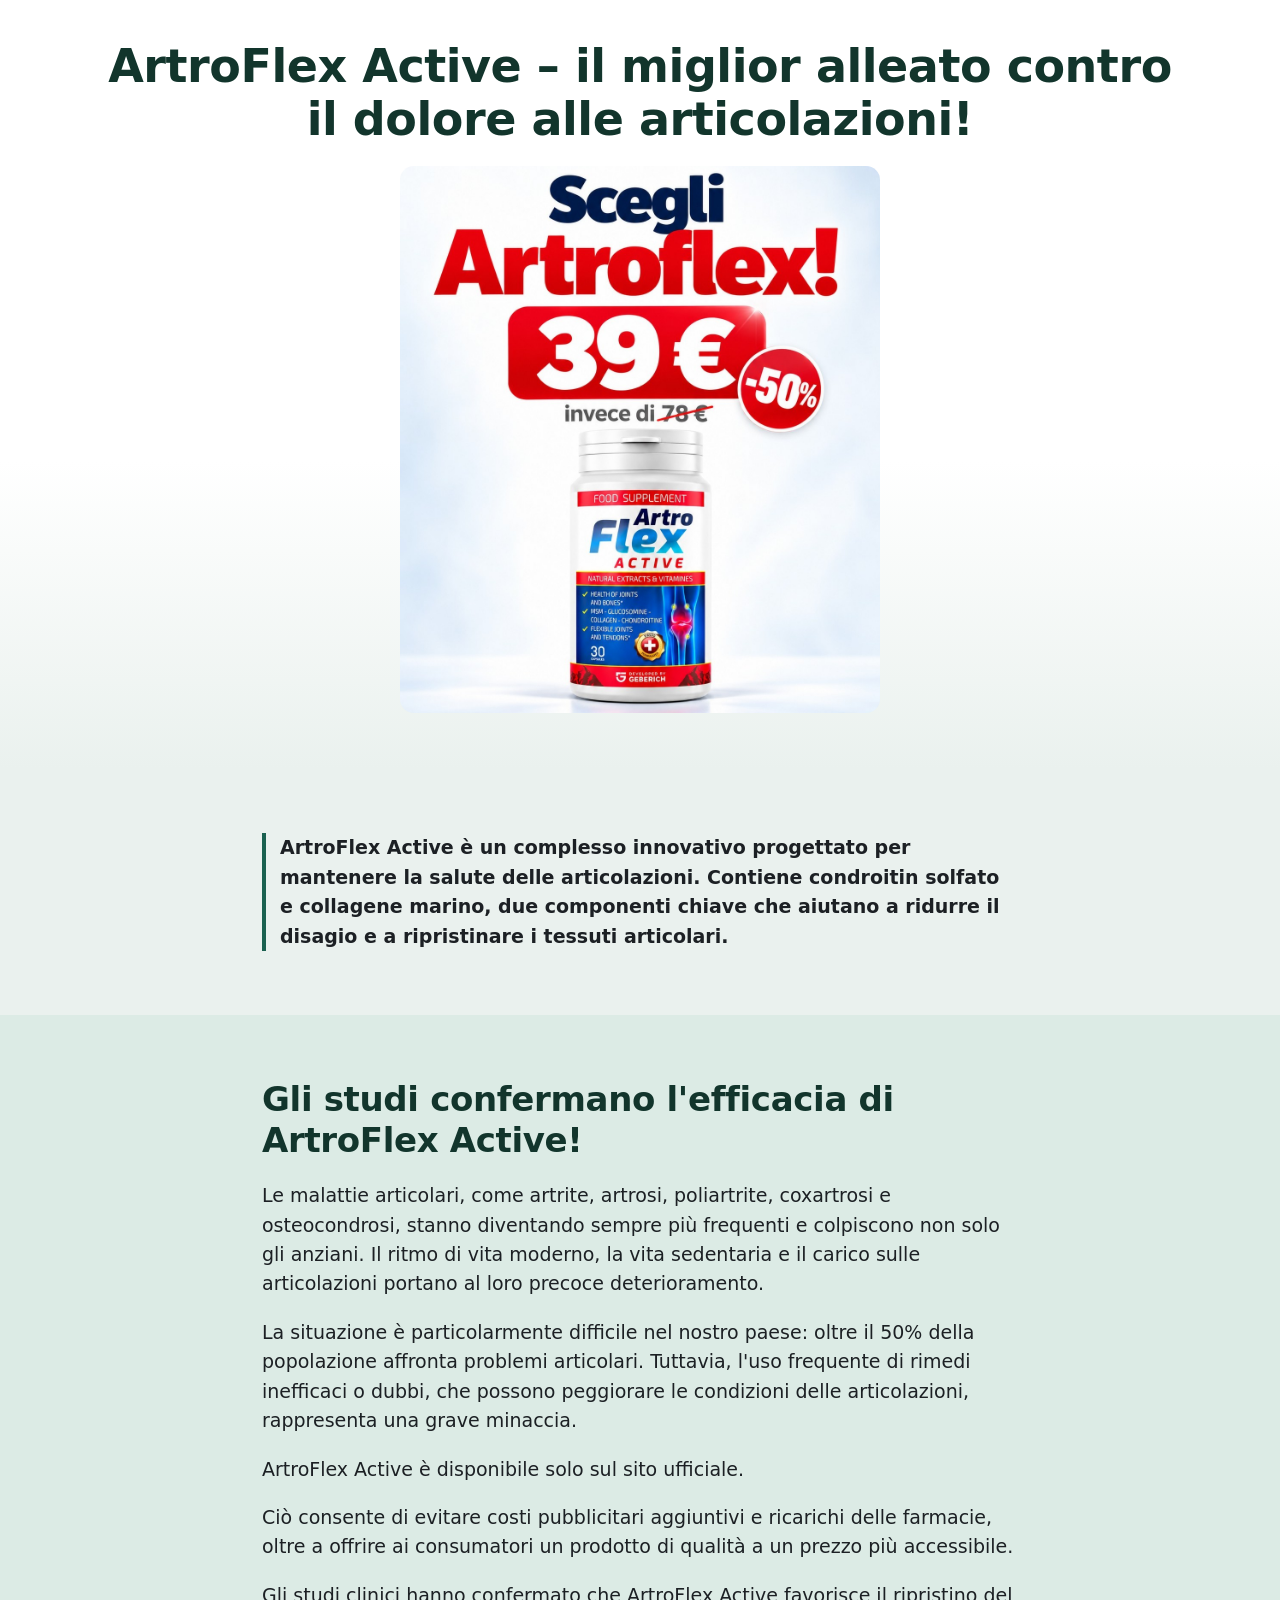
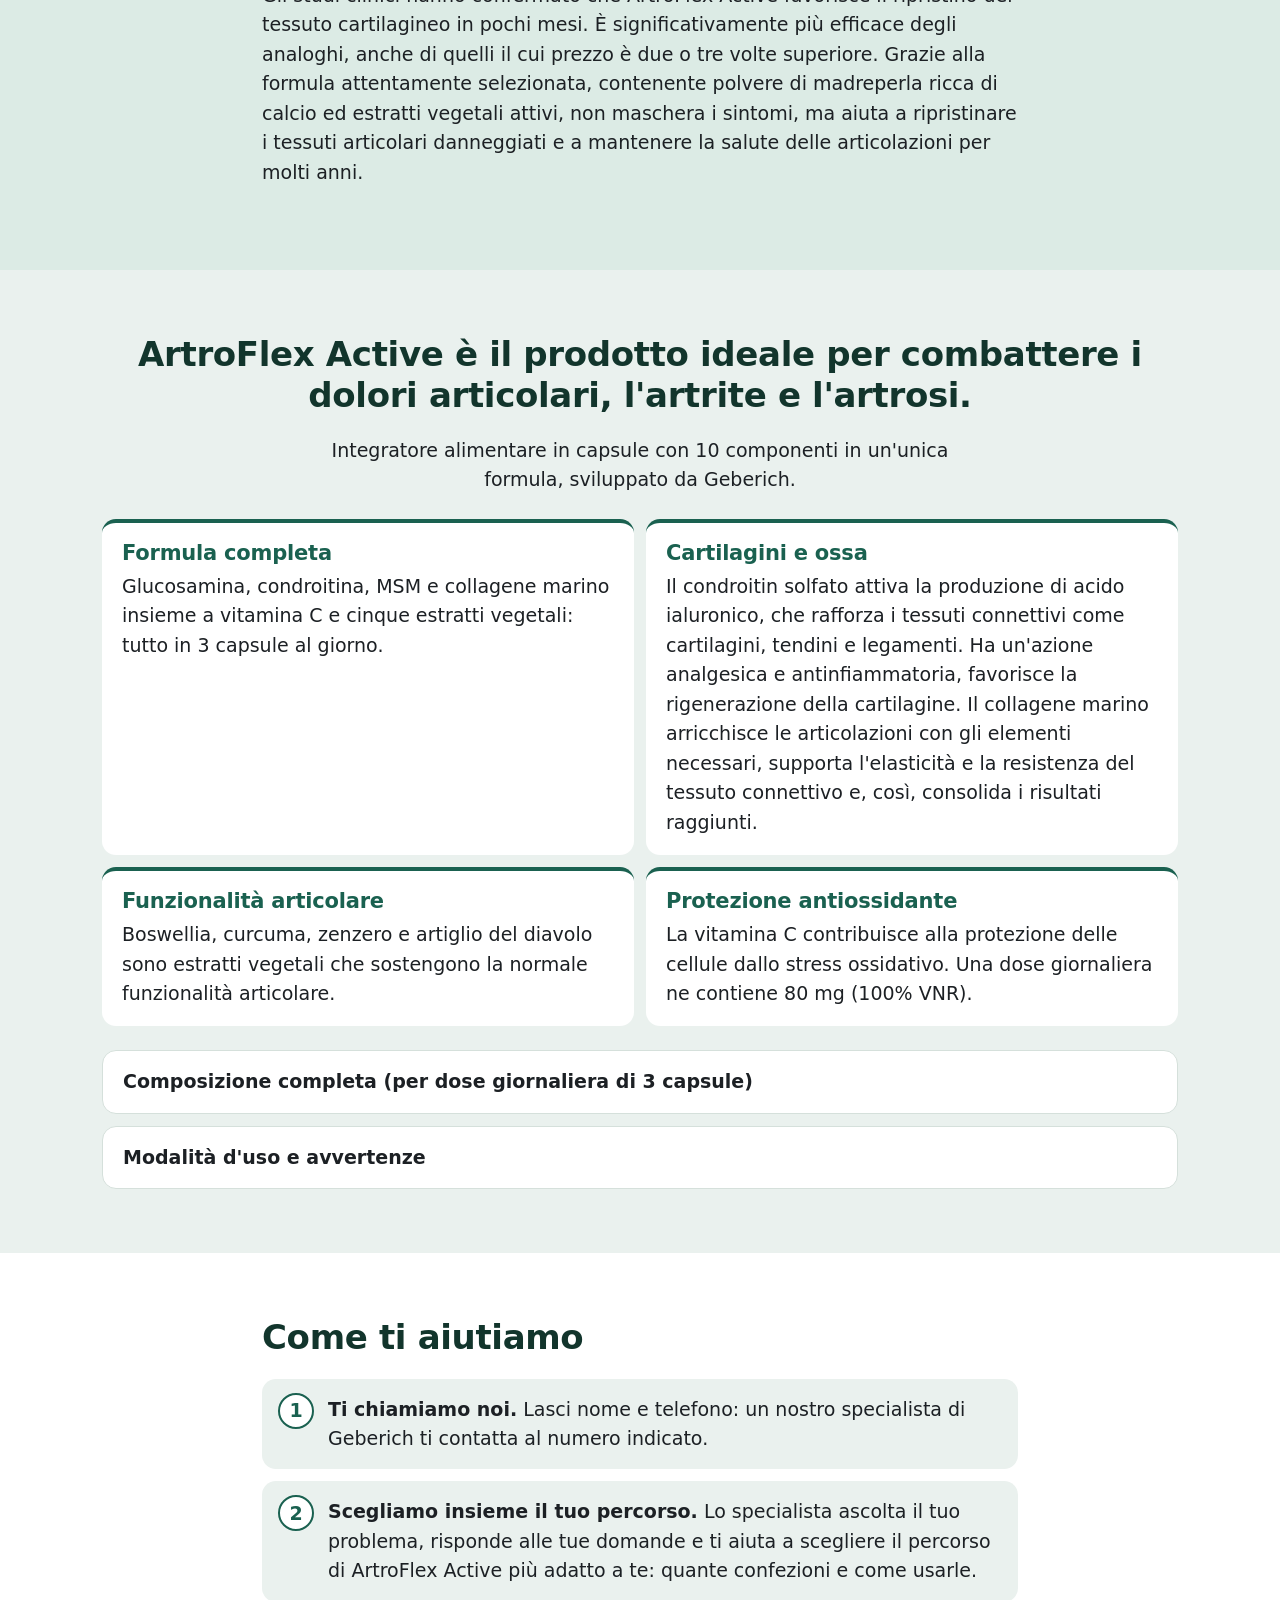
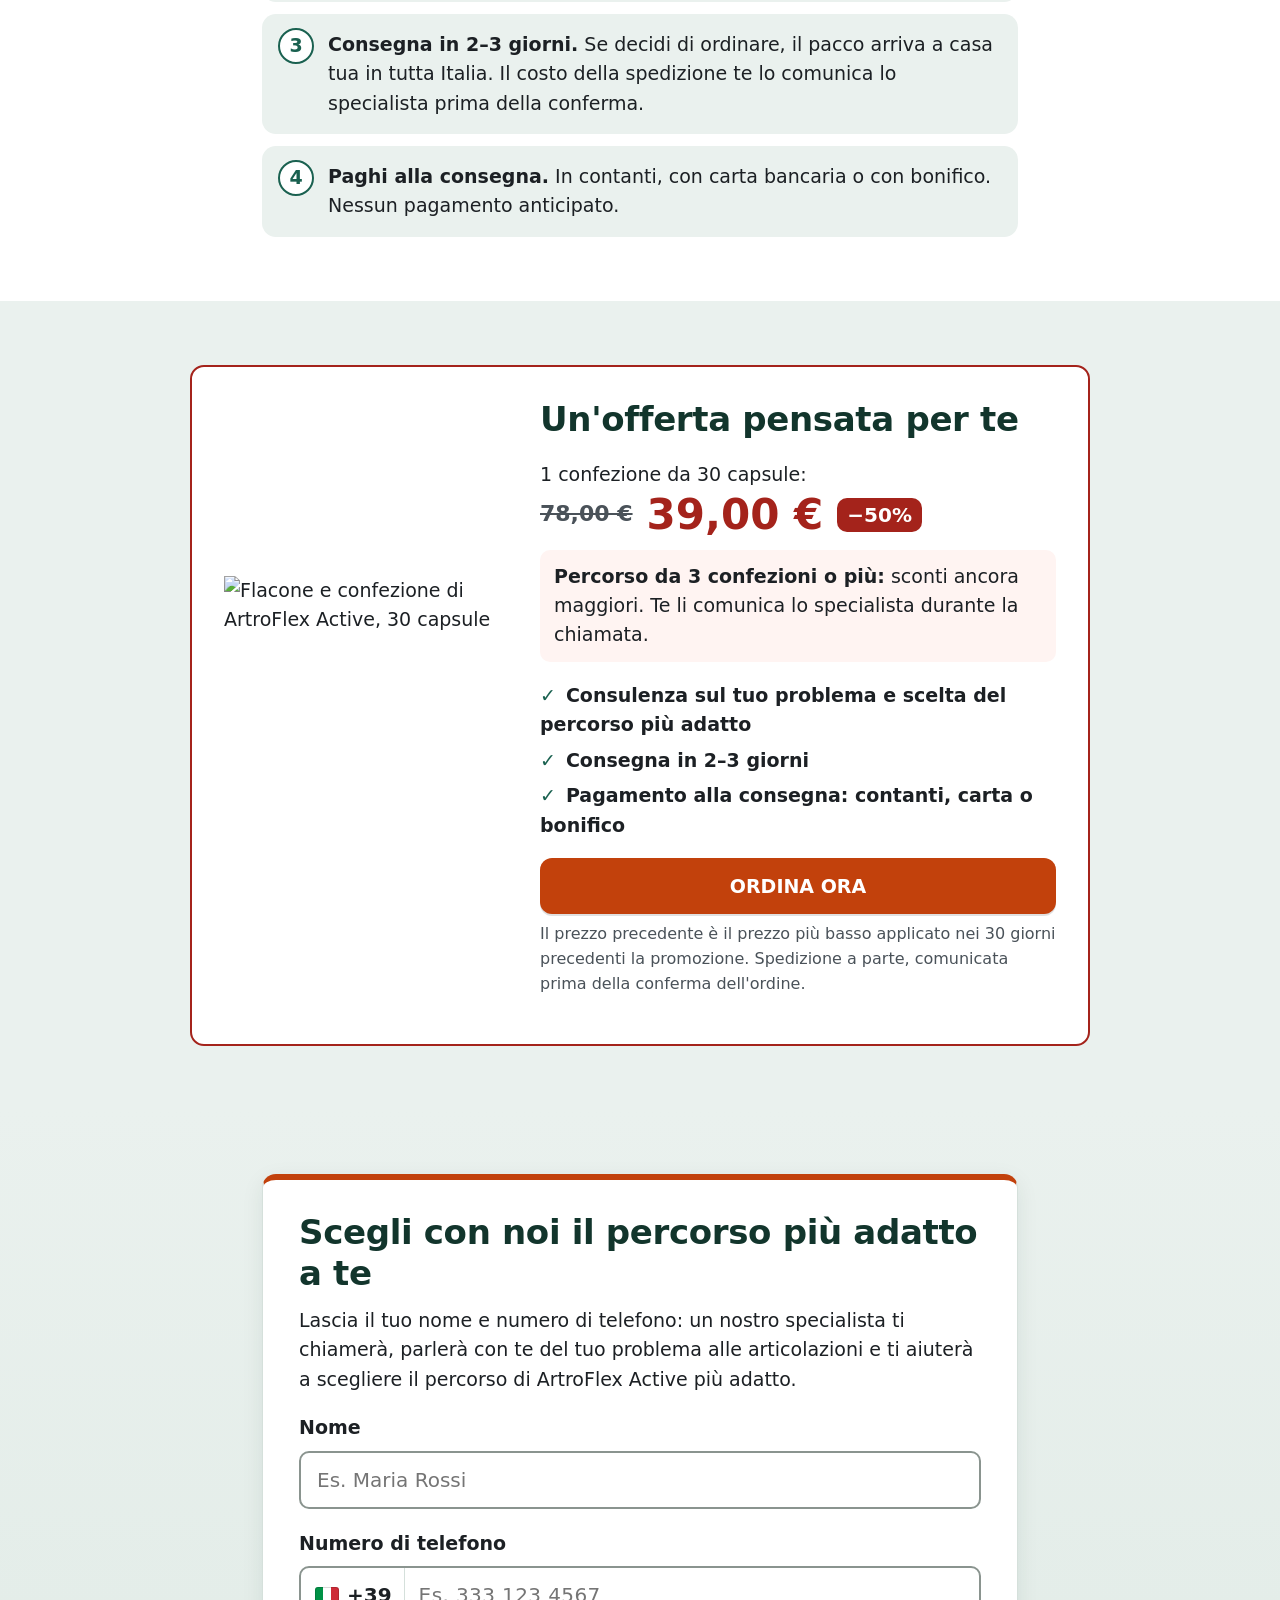
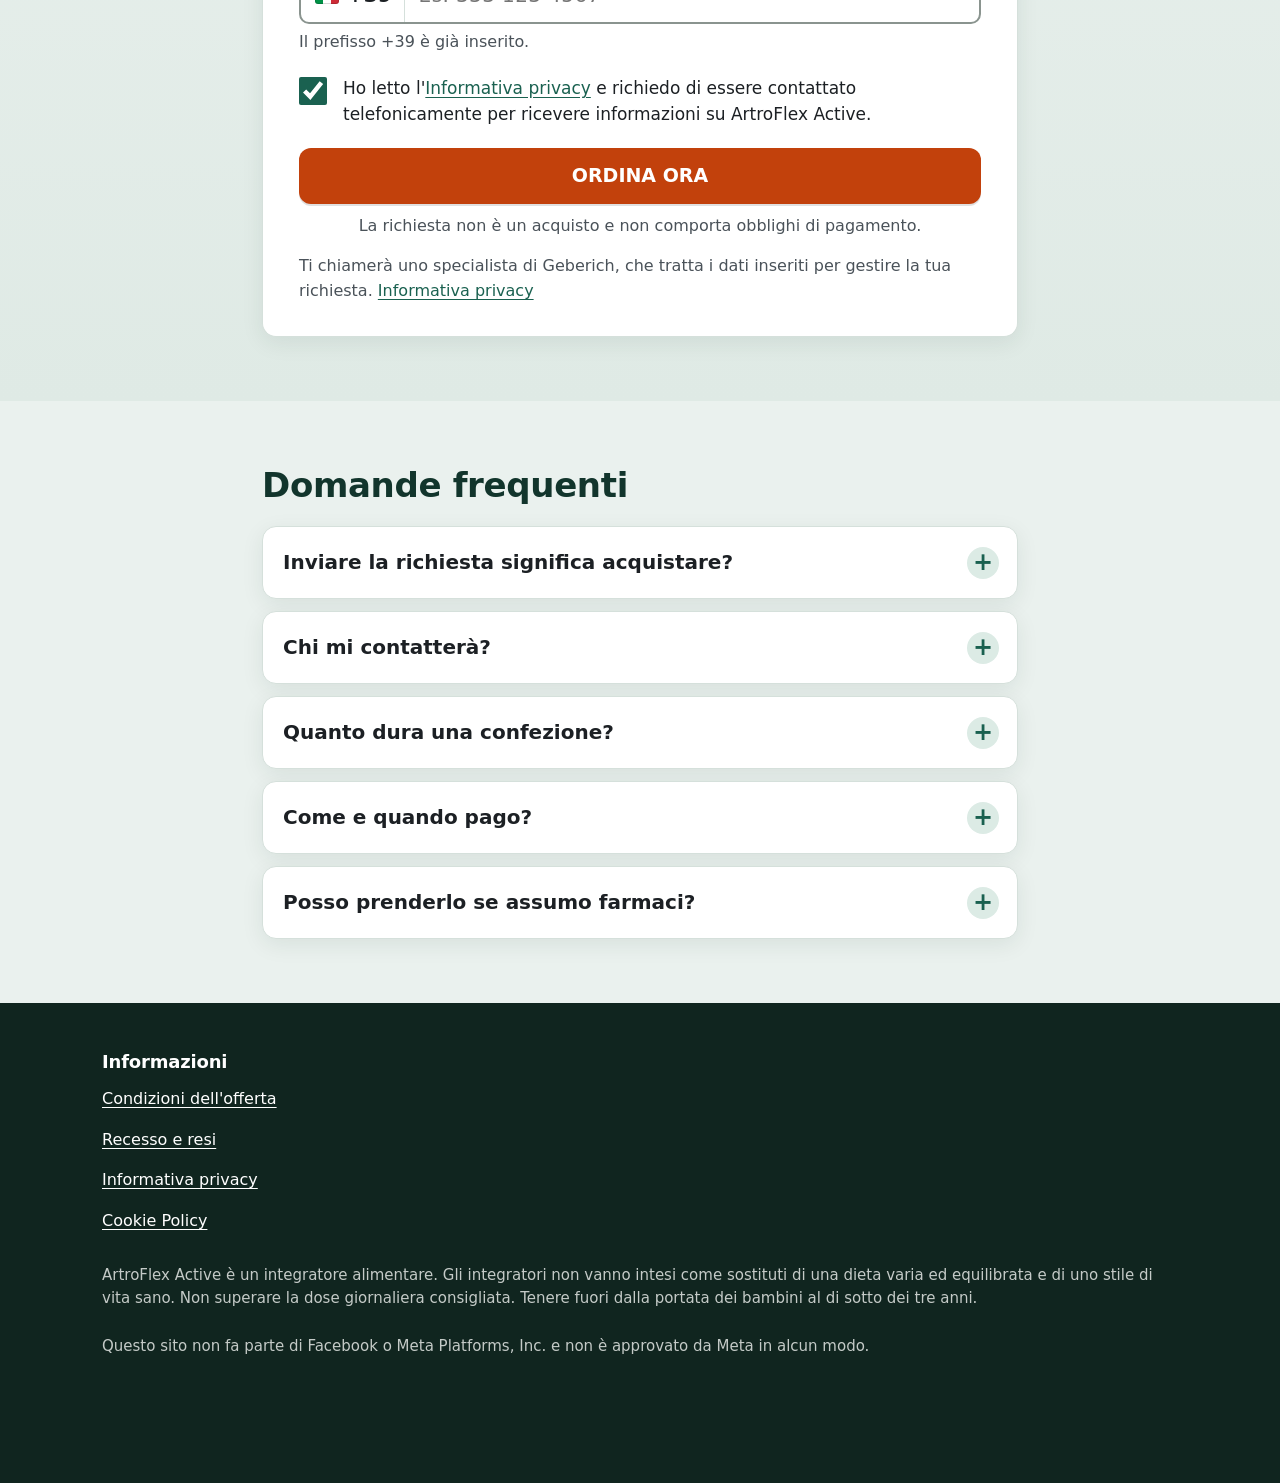
==== commit 9e49ce2a: "B-2: новая первая картинка «Scegli Artroflex!» (1122×1280) Co-Authored-By: Claude Opus 5.5 <noreply@" ====
--- a/index.html
+++ b/index.html
@@ -7,7 +7,7 @@
 <meta name="description" content="Articolazioni rigide e fastidio ogni giorno? Scopri ArtroFlex Active, integratore alimentare in capsule. Uno specialista ti aiuta a scegliere il percorso più adatto. Consegna in 2–3 giorni, pagamento alla consegna.">
 <meta name="robots" content="noindex, nofollow">
 <meta name="theme-color" content="#ffffff">
-<link rel="preload" as="image" href="assets/img/hero-scegli.jpg" fetchpriority="high">
+<link rel="preload" as="image" href="assets/img/hero-scegli-2.jpg" fetchpriority="high">
 <link rel="stylesheet" href="assets/css/style.css">
 <link rel="stylesheet" href="assets/css/style-b.css">
 <script>document.documentElement.classList.replace('no-js','js');</script>
@@ -36,7 +36,7 @@
     <h1 id="hero-title" class="hero-b2__title">ArtroFlex Active – il miglior alleato contro il dolore alle articolazioni!</h1>
     <!-- Первое изображение — креатив заказчика (24.10.2026) -->
     <picture class="hero-b2__img">
-      <img src="assets/img/hero-scegli.jpg" width="1122" height="1402" alt="Scegli ArtroFlex! 39 € invece di 78 €, −50%. Flacone di ArtroFlex Active, 30 capsule" fetchpriority="high">
+      <img src="assets/img/hero-scegli-2.jpg" width="1122" height="1280" alt="Scegli ArtroFlex! 39 € invece di 78 €, −50%. Flacone di ArtroFlex Active, 30 capsule" fetchpriority="high">
     </picture>
   </div>
 </section>
--- a/assets/css/style-b.css
+++ b/assets/css/style-b.css
@@ -11,7 +11,7 @@
 .hero-b2 { padding: 0 0 32px; background: linear-gradient(180deg, #fff 0, #fff 60%, var(--bg-tint) 100%); }
 .hero-b2__grid { display: grid; gap: 16px; }
 /* Креатив на всю ширину экрана телефона: заголовок уже на картинке */
-.hero-b2__img { display: block; margin: 0 calc(-1 * var(--gutter)); background: #eef2f7; aspect-ratio: 1122 / 1402; }
+.hero-b2__img { display: block; margin: 0 calc(-1 * var(--gutter)); background: #eef2f7; aspect-ratio: 1122 / 1280; }
 .hero-b2__img img { width: 100%; height: auto; display: block; }
 .hero-b2__title { font-size: 30px; line-height: 1.15; margin: 18px 0 2px; }
 
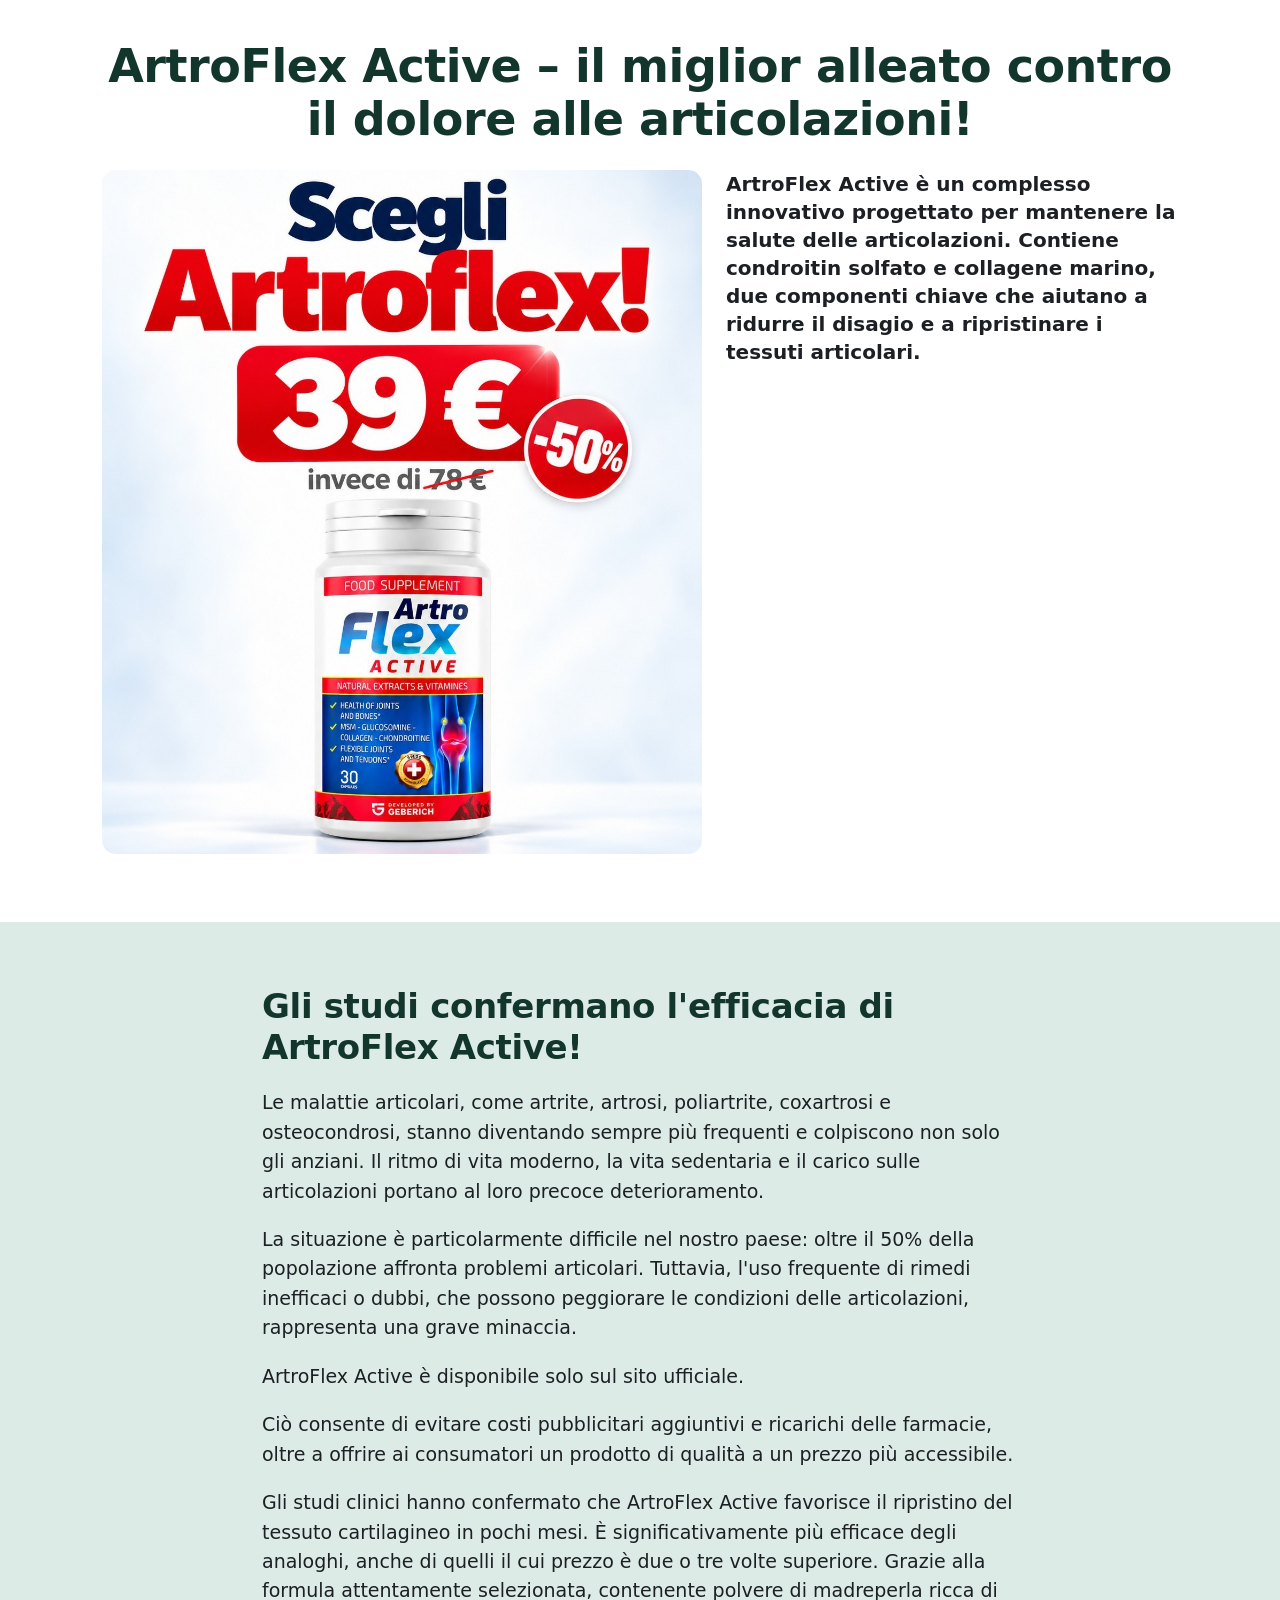
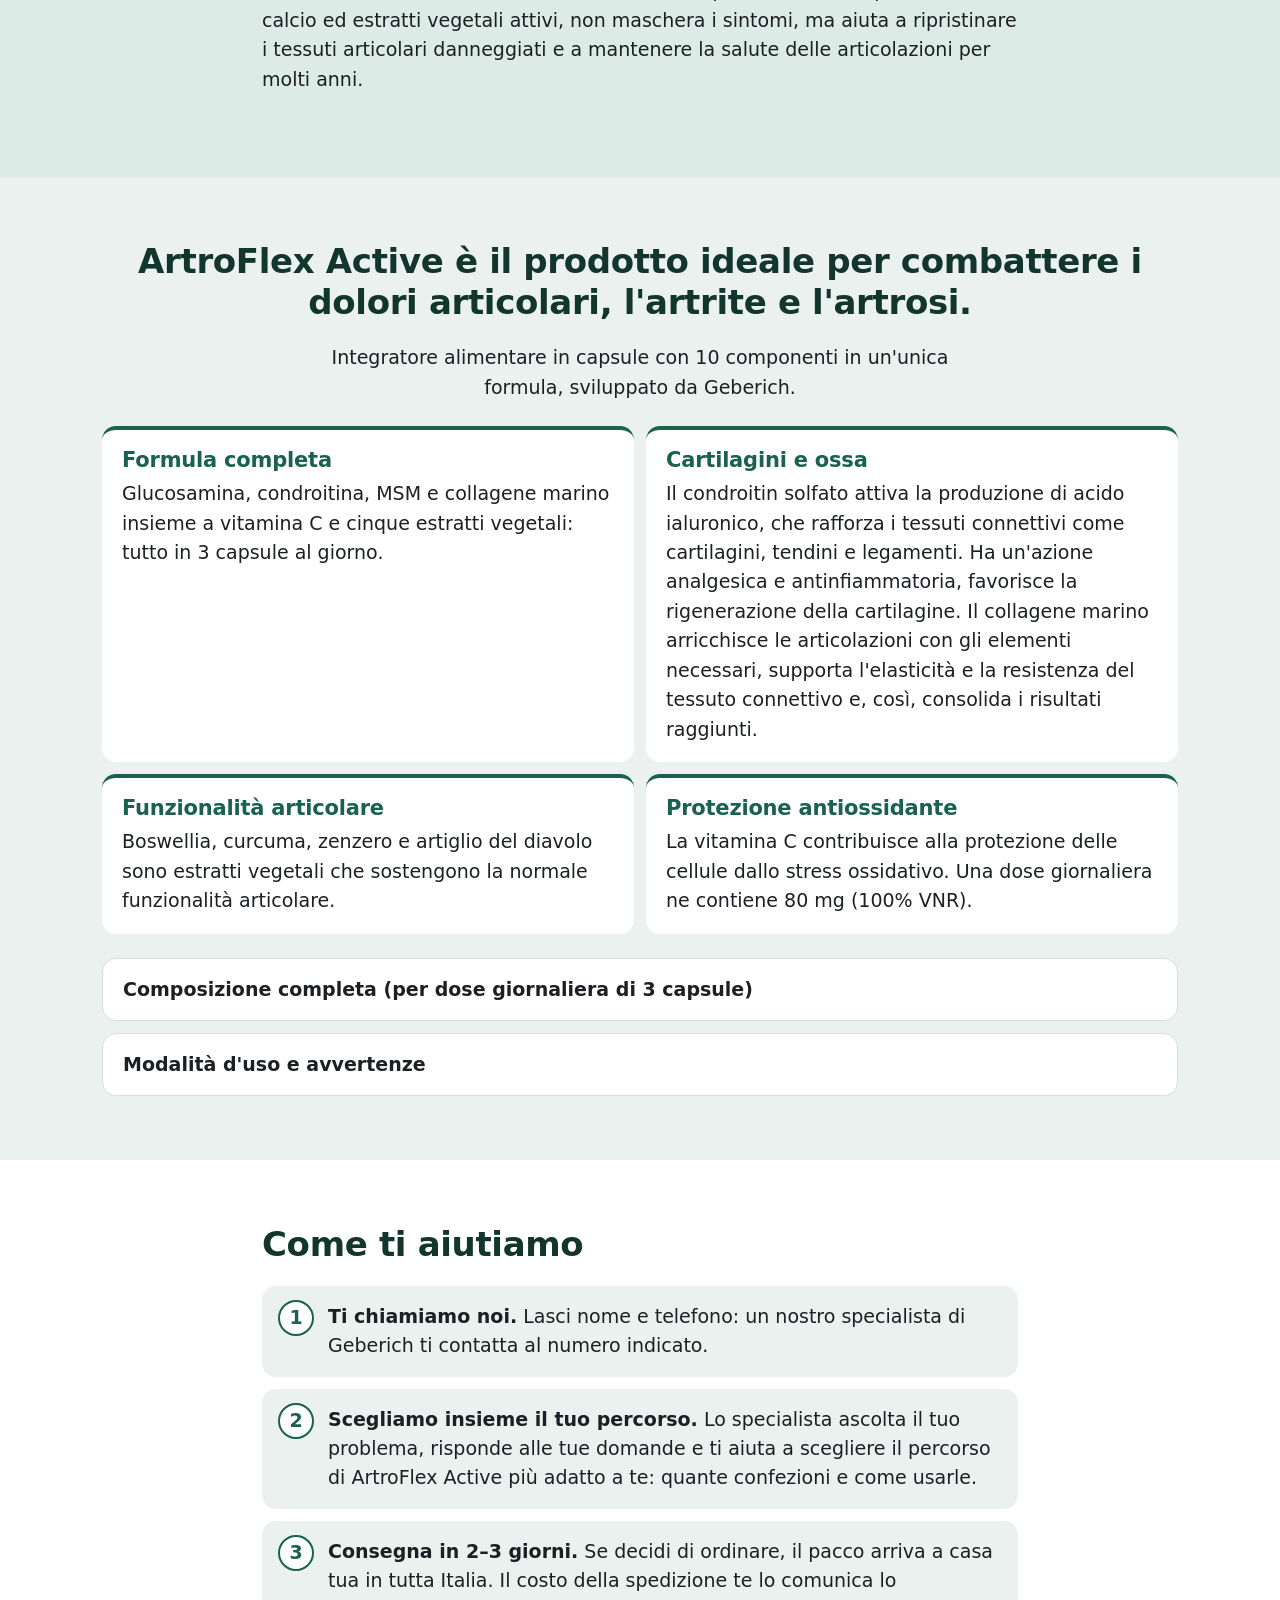
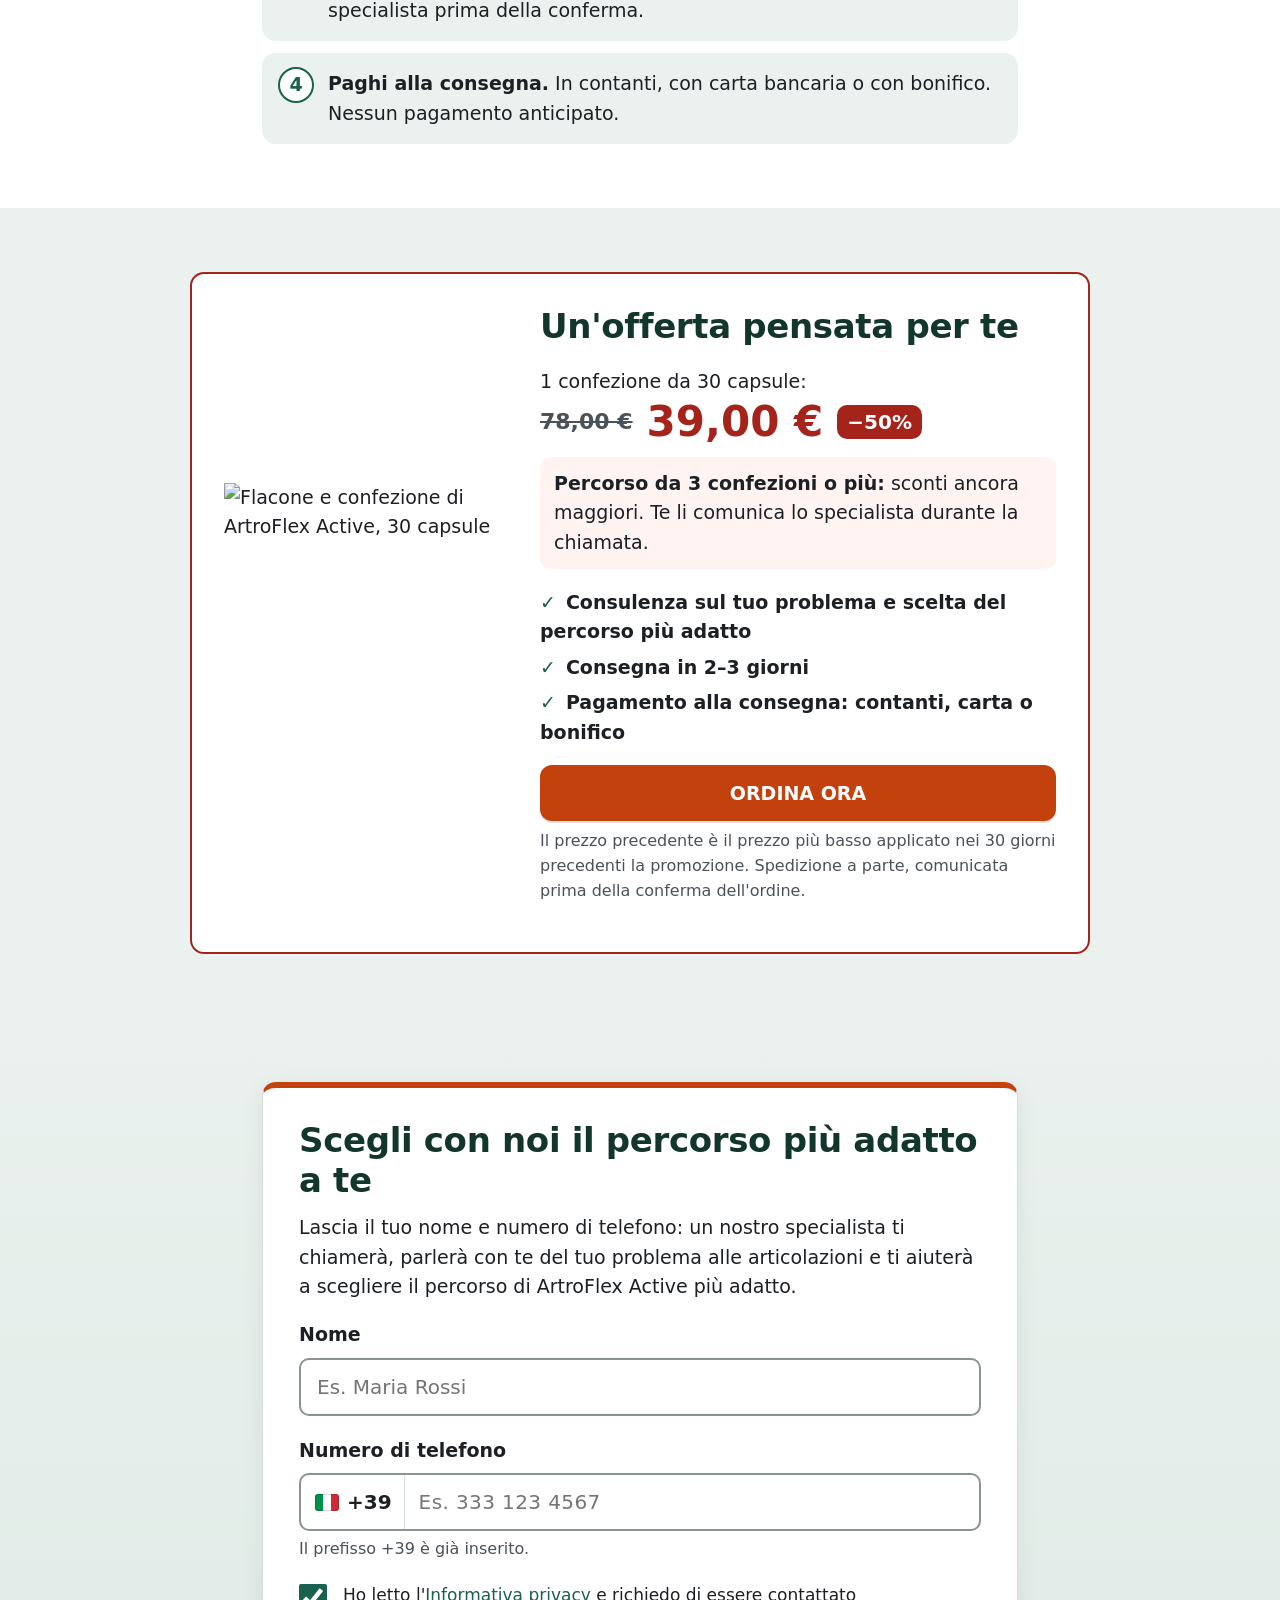
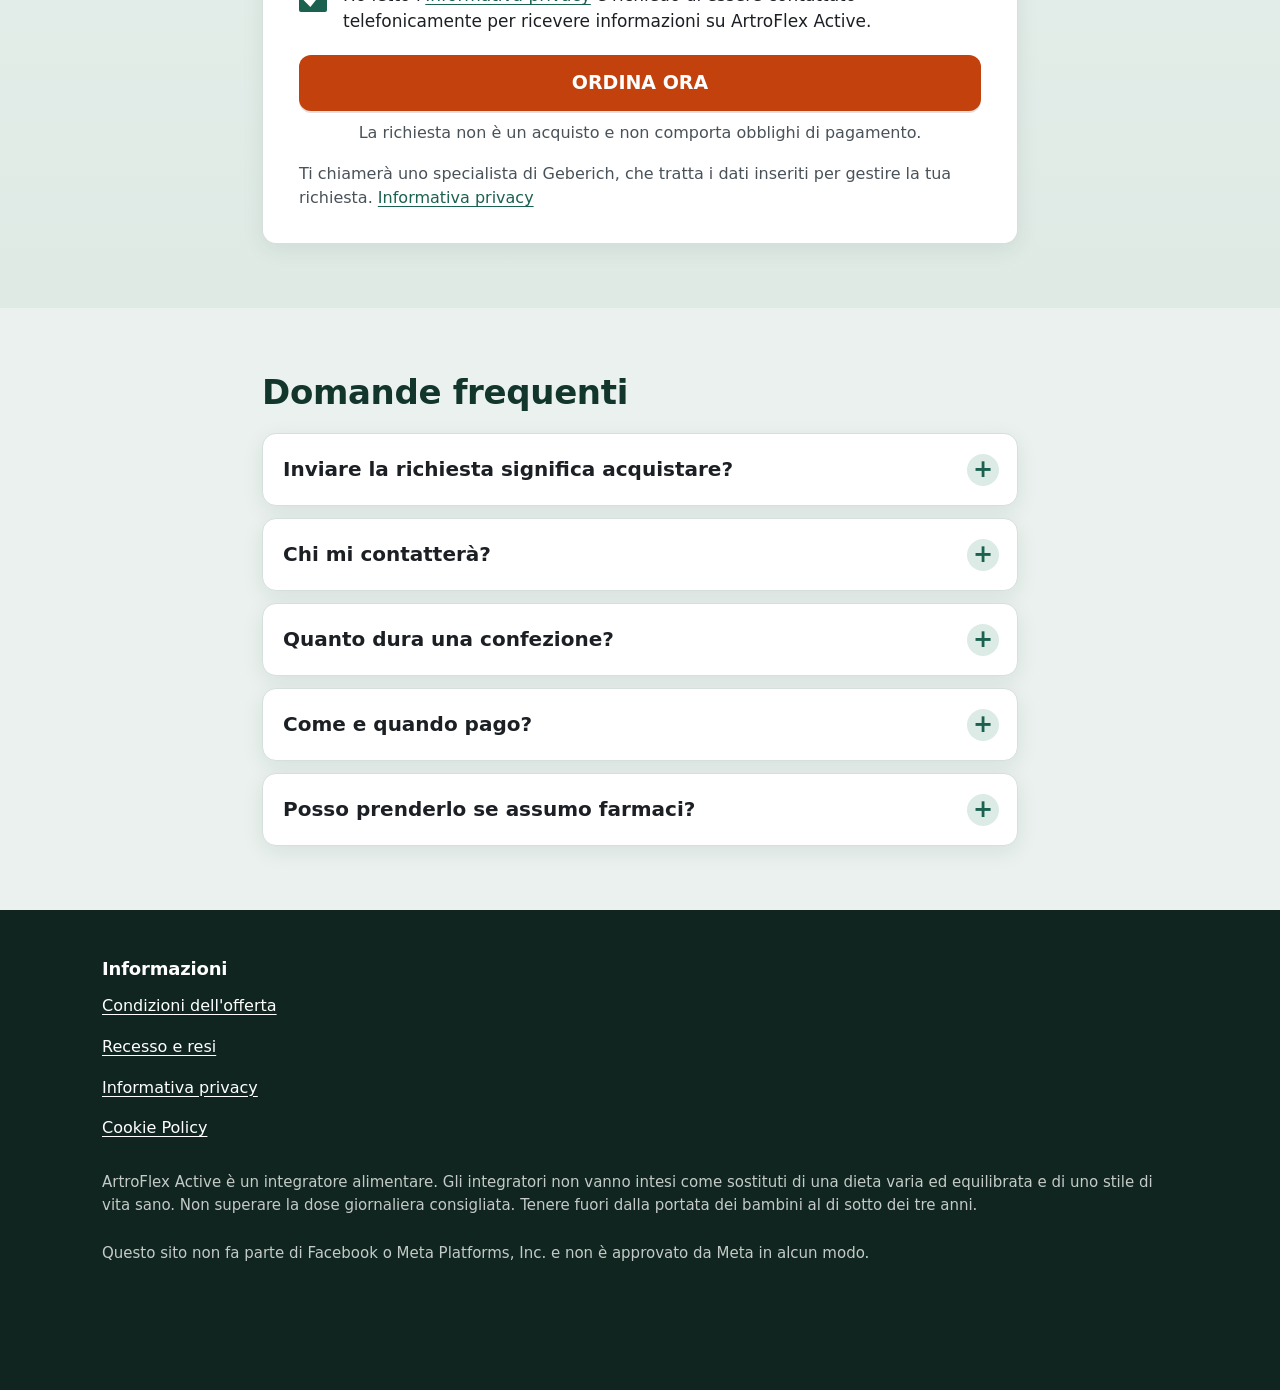
==== commit 55130ff2: "B-2: первая картинка — 2/3 ширины экрана, текст про ArtroFlex обтекает её Абзац «ArtroFlex Active è " ====
--- a/index.html
+++ b/index.html
@@ -34,16 +34,13 @@
 <section class="hero-b2" aria-labelledby="hero-title" data-track="sec-hero">
   <div class="wrap hero-b2__grid">
     <h1 id="hero-title" class="hero-b2__title">ArtroFlex Active – il miglior alleato contro il dolore alle articolazioni!</h1>
-    <!-- Первое изображение — креатив заказчика (24.10.2026) -->
-    <picture class="hero-b2__img">
-      <img src="assets/img/hero-scegli-2.jpg" width="1122" height="1280" alt="Scegli ArtroFlex! 39 € invece di 78 €, −50%. Flacone di ArtroFlex Active, 30 capsule" fetchpriority="high">
-    </picture>
-  </div>
-</section>
-
-<section class="section section--tint" data-track="sec-problem">
-  <div class="wrap narrow-wrap">
-    <p class="pains__note">ArtroFlex Active è un complesso innovativo progettato per mantenere la salute delle articolazioni. Contiene condroitin solfato e collagene marino, due componenti chiave che aiutano a ridurre il disagio e a ripristinare i tessuti articolari.</p>
+    <!-- Первое изображение — креатив заказчика; 2/3 ширины экрана, текст обтекает его справа и снизу (25.10.2026) -->
+    <div class="hero-b2__body">
+      <picture class="hero-b2__img">
+        <img src="assets/img/hero-scegli-2.jpg" width="1122" height="1280" alt="Scegli ArtroFlex! 39 € invece di 78 €, −50%. Flacone di ArtroFlex Active, 30 capsule" fetchpriority="high">
+      </picture>
+      <p class="hero-b2__note" data-track="sec-problem">ArtroFlex Active è un complesso innovativo progettato per mantenere la salute delle artico&shy;lazioni. Contiene condroitin solfato e collagene marino, due componenti chiave che aiutano a ridurre il disagio e a ripristinare i tessuti articolari.</p>
+    </div>
   </div>
 </section>
 
--- a/assets/css/style-b.css
+++ b/assets/css/style-b.css
@@ -8,20 +8,16 @@
 
 
 /* ---------- 1. Первый экран: вопрос о проблеме ---------- */
-.hero-b2 { padding: 0 0 32px; background: linear-gradient(180deg, #fff 0, #fff 60%, var(--bg-tint) 100%); }
+.hero-b2 { padding: 0 0 32px; background: #fff; }
 .hero-b2__grid { display: grid; gap: 16px; }
-/* Креатив на всю ширину экрана телефона: заголовок уже на картинке */
-.hero-b2__img { display: block; margin: 0 calc(-1 * var(--gutter)); background: #eef2f7; aspect-ratio: 1122 / 1280; }
+.hero-b2__title { font-size: 30px; line-height: 1.15; margin: 18px 0 2px; }
+/* Креатив занимает 2/3 ширины экрана (прижат к левому краю), текст обтекает его справа и снизу */
+.hero-b2__body { display: flow-root; }
+.hero-b2__img { float: left; width: 66.667vw; margin: 0 14px 10px calc(-1 * var(--gutter)); background: #eef2f7; aspect-ratio: 1122 / 1280; }
 .hero-b2__img img { width: 100%; height: auto; display: block; }
-.hero-b2__title { font-size: 30px; line-height: 1.15; margin: 18px 0 2px; }
+.hero-b2__note { margin: 0; font-size: 18px; line-height: 1.4; font-weight: 600; hyphens: auto; -webkit-hyphens: auto; overflow-wrap: break-word; }
 
 .hero-b2__badge { display: inline-block; background: var(--price); color: #fff; font-weight: 800; font-size: 20px; line-height: 1; padding: 7px 10px; border-radius: 10px; }
-
-/* Проблемы */
-.pains { list-style: none; padding: 0; margin: 0 0 16px; display: grid; gap: 10px; }
-.pains li { display: flex; gap: 14px; align-items: flex-start; background: #fff; border-radius: var(--radius); padding: 14px 16px; }
-.pains__ico { flex: none; width: 36px; height: 36px; border-radius: 50%; background: var(--err-bg); color: var(--price); font-size: 18px; display: inline-flex; align-items: center; justify-content: center; }
-.pains__note { font-weight: 600; border-left: 4px solid var(--trust); padding-left: 14px; margin: 0; }
 
 /* ---------- 2. Сочувствие ---------- */
 .empathy { background: var(--trust-bg); }
@@ -87,7 +83,9 @@
 @media (min-width: 600px) {
   .hero-b2 { padding-top: 24px; }
   .hero-b2__title { font-size: 38px; text-align: center; }
-  .hero-b2__img { margin: 0 auto; width: 100%; max-width: 480px; border-radius: var(--radius); overflow: hidden; }
+  /* Планшет и десктоп: 2/3 ширины контента, не больше 600 px, чтобы первый экран не стал гигантским */
+  .hero-b2__img { width: 66.667%; max-width: 600px; margin: 0 24px 12px 0; border-radius: var(--radius); overflow: hidden; }
+  .hero-b2__note { font-size: 20px; }
 }
 @media (min-width: 768px) {
   .benefits { grid-template-columns: 1fr 1fr; }
@@ -97,8 +95,7 @@
 }
 @media (min-width: 900px) {
   .hero-b2 { padding: 40px 0 56px; }
-  .hero-b2__grid { grid-template-columns: 1fr; gap: 20px; justify-items: center; }
-  .hero-b2__img { margin: 0 auto; max-width: 480px; }
+  .hero-b2__grid { gap: 24px; }
   .hero-b2__title { font-size: 46px; margin: 0; text-align: center; }
   .variant-b .narrow-wrap { max-width: 820px; }
   .form-b .form-card { padding: 32px 36px; }
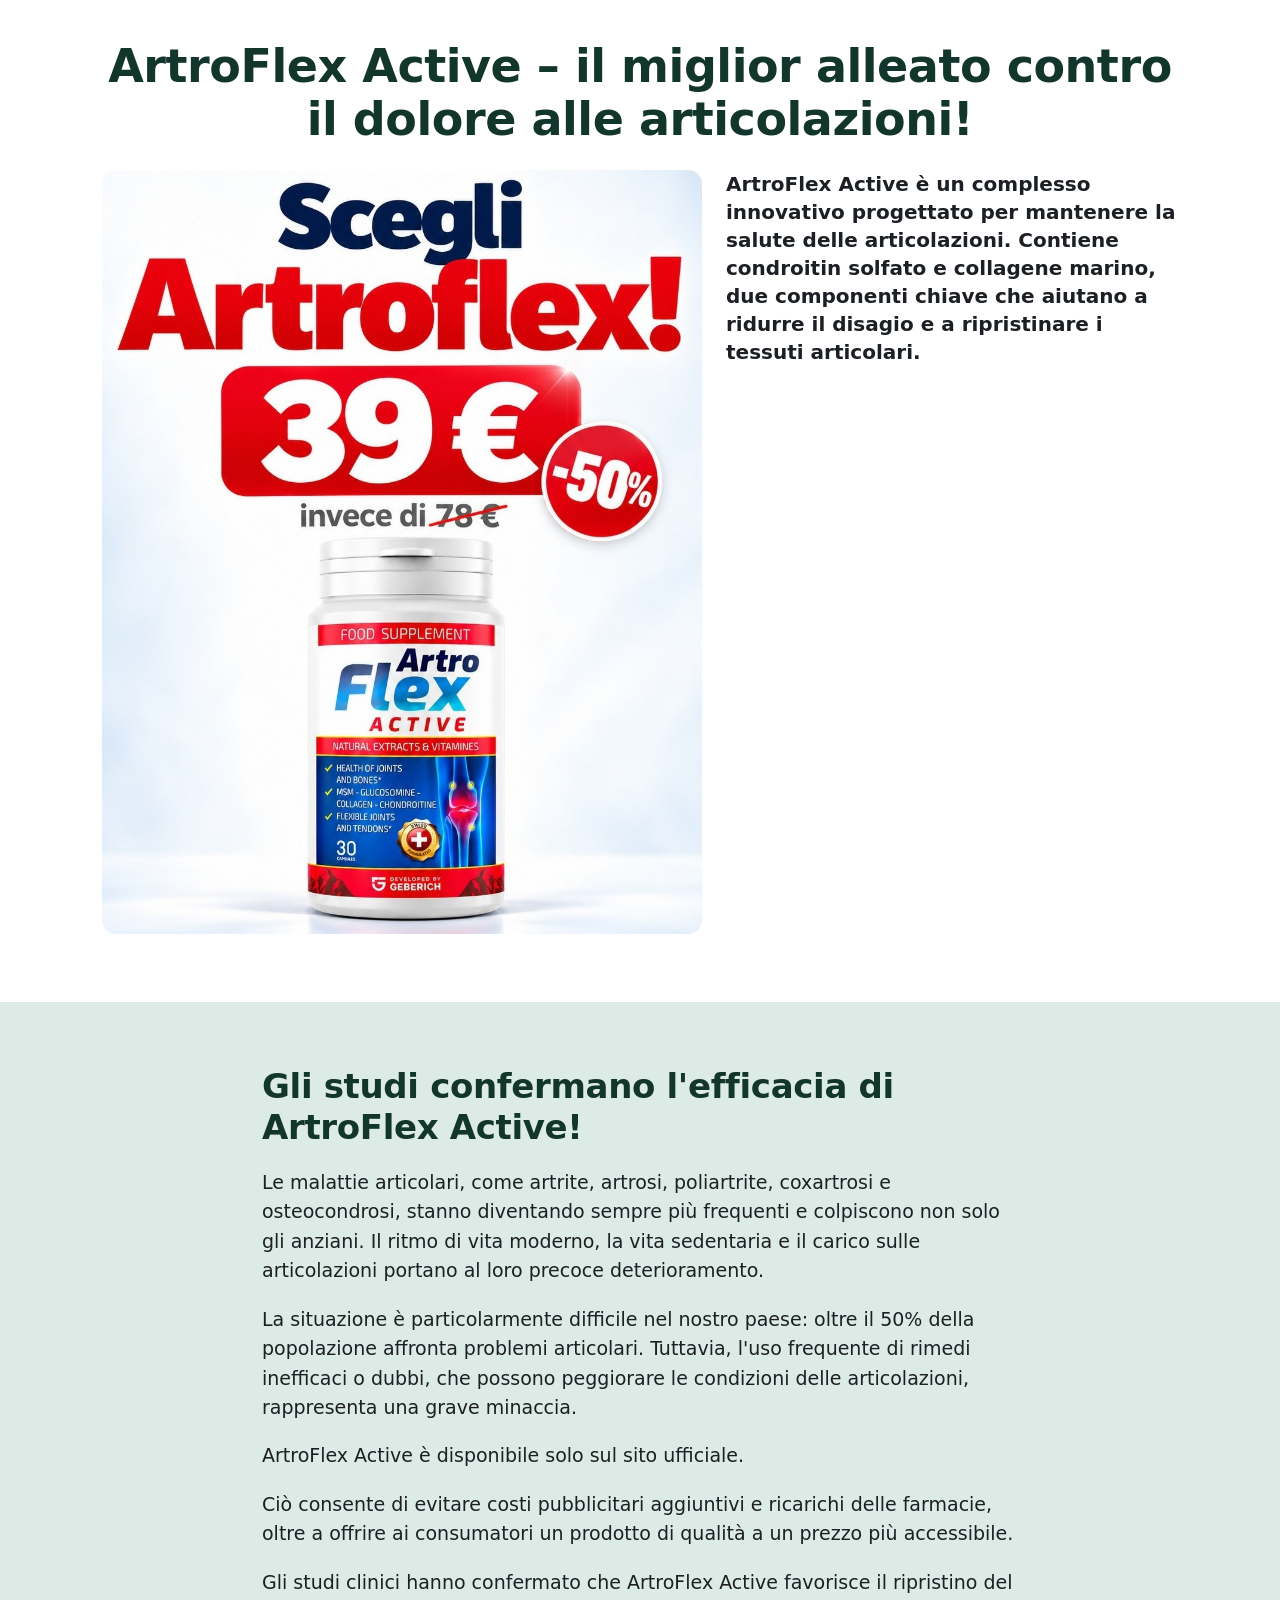
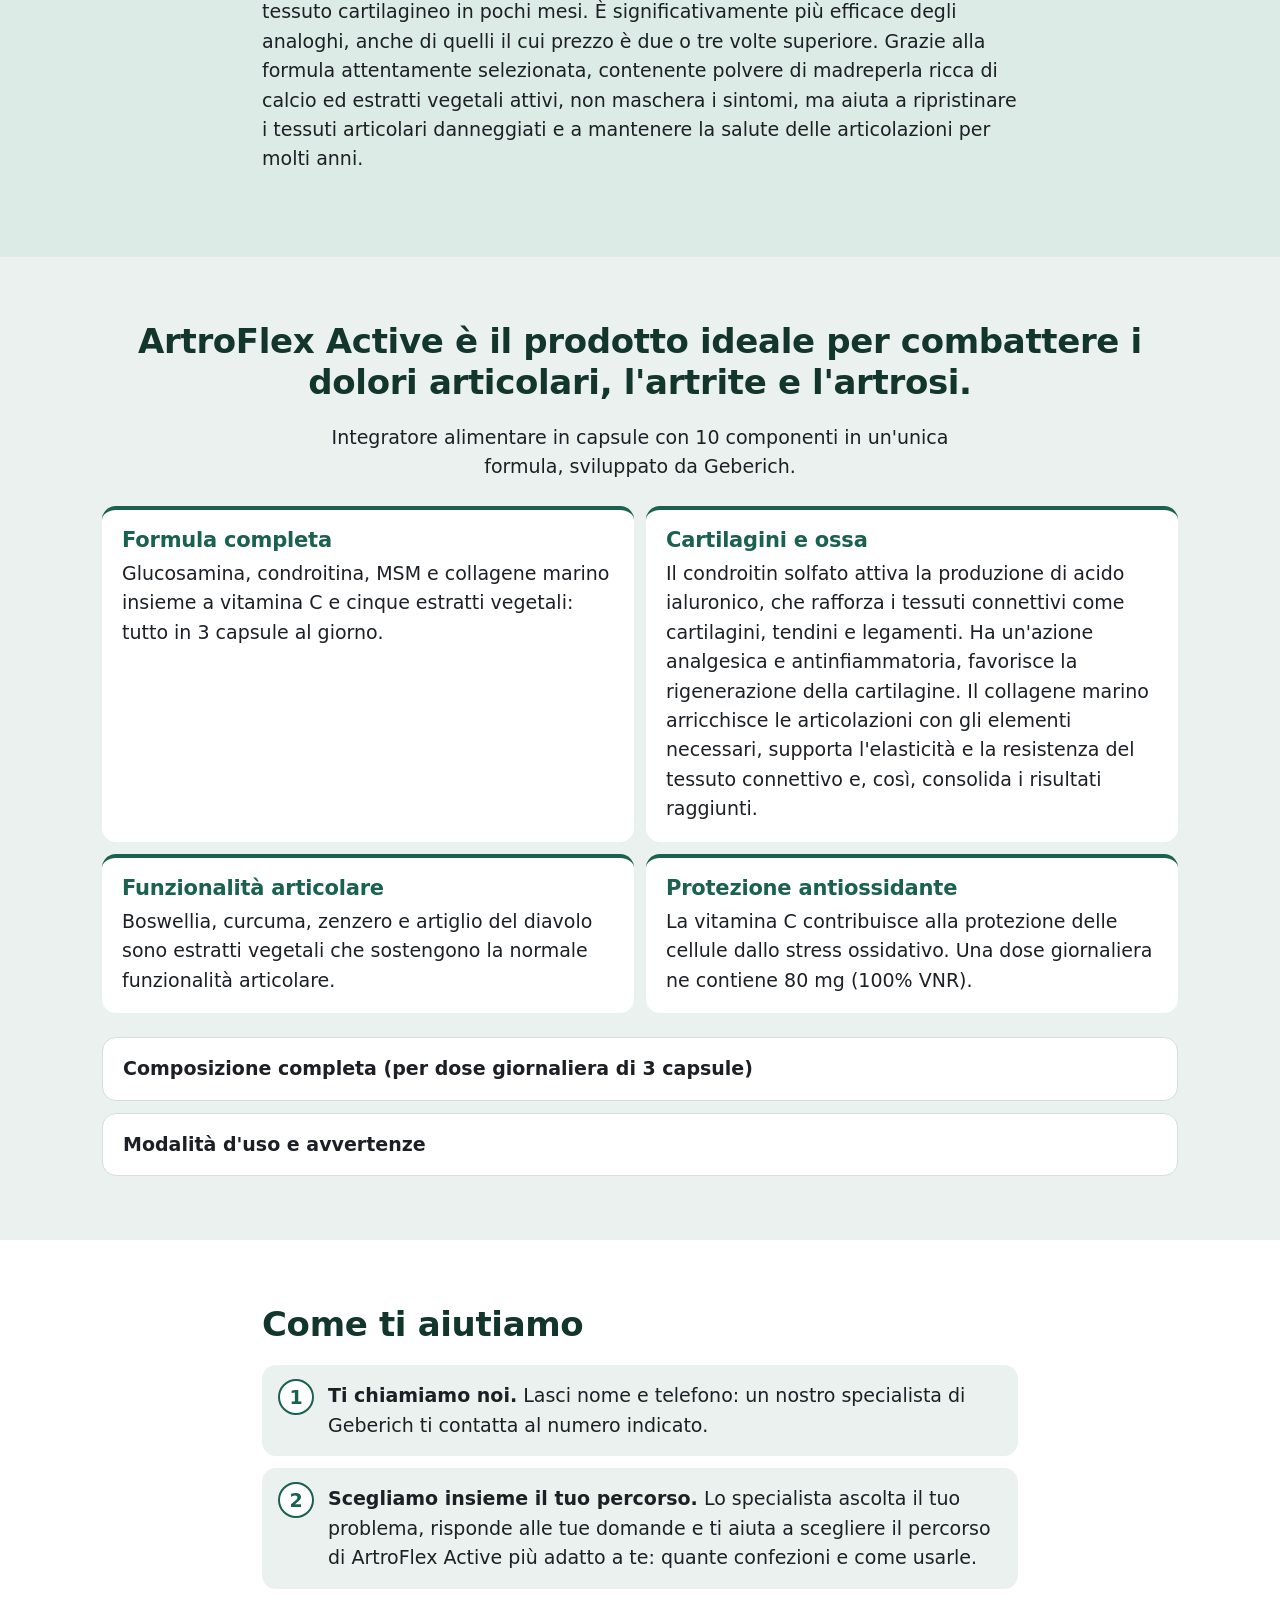
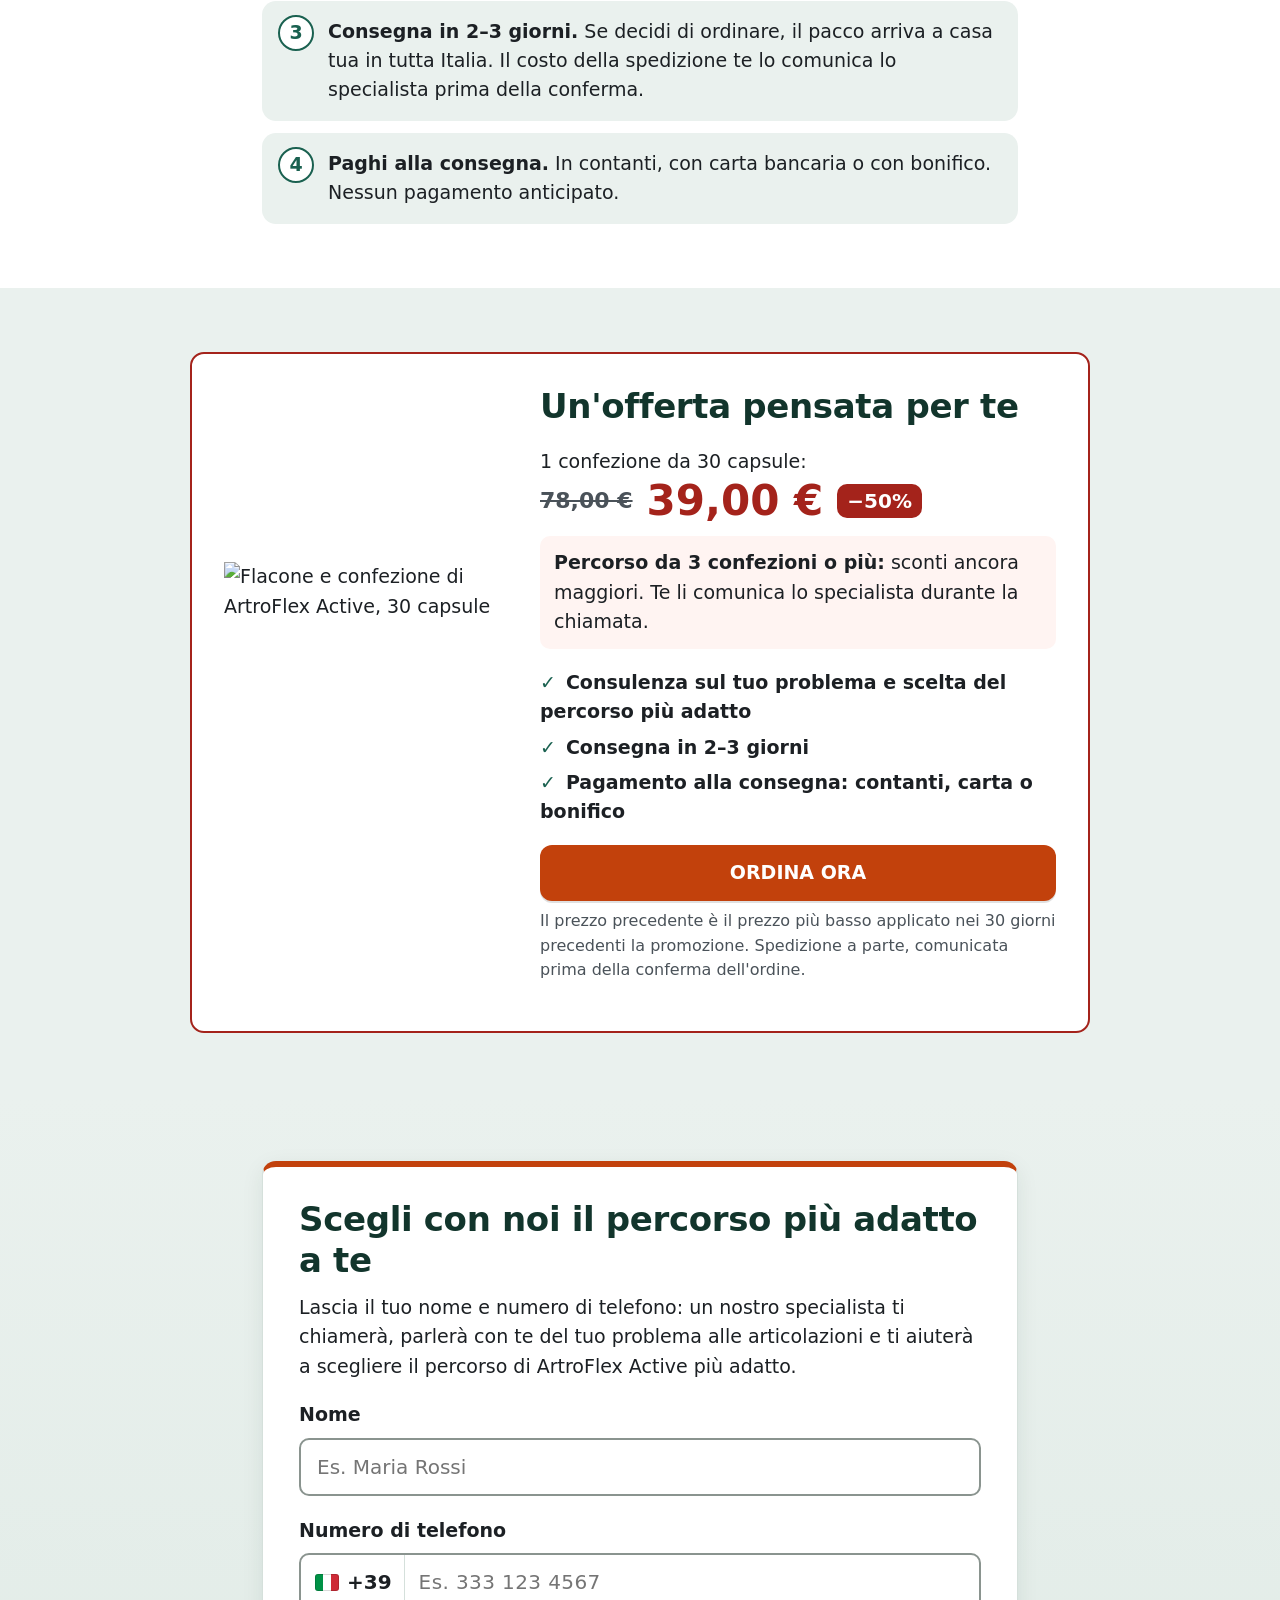
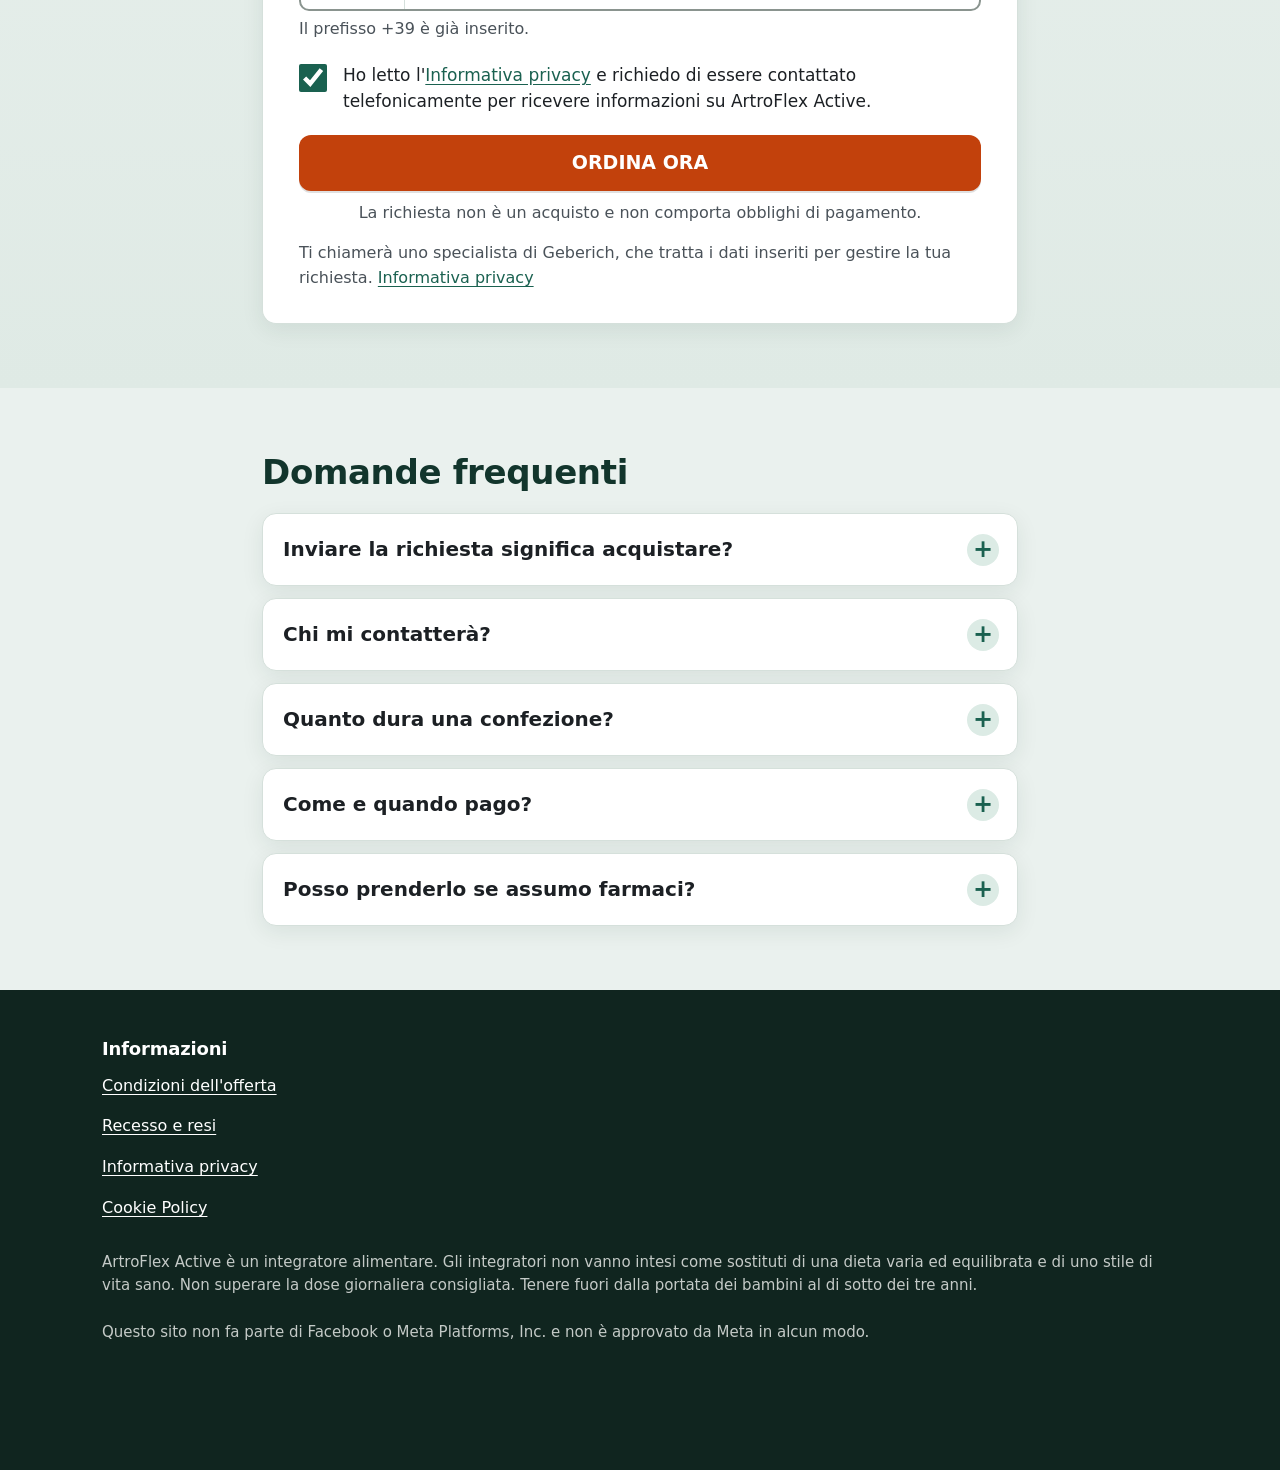
==== commit ca2e0515: "B-2: обрезанная первая картинка (1005×1280), ширина 60 % вместо 2/3 Co-Authored-By: Claude Opus 5.5 " ====
--- a/index.html
+++ b/index.html
@@ -7,7 +7,7 @@
 <meta name="description" content="Articolazioni rigide e fastidio ogni giorno? Scopri ArtroFlex Active, integratore alimentare in capsule. Uno specialista ti aiuta a scegliere il percorso più adatto. Consegna in 2–3 giorni, pagamento alla consegna.">
 <meta name="robots" content="noindex, nofollow">
 <meta name="theme-color" content="#ffffff">
-<link rel="preload" as="image" href="assets/img/hero-scegli-2.jpg" fetchpriority="high">
+<link rel="preload" as="image" href="assets/img/hero-scegli-3.jpg" fetchpriority="high">
 <link rel="stylesheet" href="assets/css/style.css">
 <link rel="stylesheet" href="assets/css/style-b.css">
 <script>document.documentElement.classList.replace('no-js','js');</script>
@@ -34,10 +34,10 @@
 <section class="hero-b2" aria-labelledby="hero-title" data-track="sec-hero">
   <div class="wrap hero-b2__grid">
     <h1 id="hero-title" class="hero-b2__title">ArtroFlex Active – il miglior alleato contro il dolore alle articolazioni!</h1>
-    <!-- Первое изображение — креатив заказчика; 2/3 ширины экрана, текст обтекает его справа и снизу (25.10.2026) -->
+    <!-- Первое изображение — креатив заказчика; 60 % ширины экрана, текст обтекает его справа и снизу (25.10.2026) -->
     <div class="hero-b2__body">
       <picture class="hero-b2__img">
-        <img src="assets/img/hero-scegli-2.jpg" width="1122" height="1280" alt="Scegli ArtroFlex! 39 € invece di 78 €, −50%. Flacone di ArtroFlex Active, 30 capsule" fetchpriority="high">
+        <img src="assets/img/hero-scegli-3.jpg" width="1005" height="1280" alt="Scegli ArtroFlex! 39 € invece di 78 €, −50%. Flacone di ArtroFlex Active, 30 capsule" fetchpriority="high">
       </picture>
       <p class="hero-b2__note" data-track="sec-problem">ArtroFlex Active è un complesso innovativo progettato per mantenere la salute delle artico&shy;lazioni. Contiene condroitin solfato e collagene marino, due componenti chiave che aiutano a ridurre il disagio e a ripristinare i tessuti articolari.</p>
     </div>
--- a/assets/css/style-b.css
+++ b/assets/css/style-b.css
@@ -11,9 +11,9 @@
 .hero-b2 { padding: 0 0 32px; background: #fff; }
 .hero-b2__grid { display: grid; gap: 16px; }
 .hero-b2__title { font-size: 30px; line-height: 1.15; margin: 18px 0 2px; }
-/* Креатив занимает 2/3 ширины экрана (прижат к левому краю), текст обтекает его справа и снизу */
+/* Креатив занимает 60 % ширины экрана (прижат к левому краю), текст обтекает его справа и снизу */
 .hero-b2__body { display: flow-root; }
-.hero-b2__img { float: left; width: 66.667vw; margin: 0 14px 10px calc(-1 * var(--gutter)); background: #eef2f7; aspect-ratio: 1122 / 1280; }
+.hero-b2__img { float: left; width: 60vw; margin: 0 14px 10px calc(-1 * var(--gutter)); background: #eef2f7; aspect-ratio: 1005 / 1280; }
 .hero-b2__img img { width: 100%; height: auto; display: block; }
 .hero-b2__note { margin: 0; font-size: 18px; line-height: 1.4; font-weight: 600; hyphens: auto; -webkit-hyphens: auto; overflow-wrap: break-word; }
 
@@ -83,8 +83,8 @@
 @media (min-width: 600px) {
   .hero-b2 { padding-top: 24px; }
   .hero-b2__title { font-size: 38px; text-align: center; }
-  /* Планшет и десктоп: 2/3 ширины контента, не больше 600 px, чтобы первый экран не стал гигантским */
-  .hero-b2__img { width: 66.667%; max-width: 600px; margin: 0 24px 12px 0; border-radius: var(--radius); overflow: hidden; }
+  /* Планшет и десктоп: 60 % ширины контента, не больше 600 px, чтобы первый экран не стал гигантским */
+  .hero-b2__img { width: 60%; max-width: 600px; margin: 0 24px 12px 0; border-radius: var(--radius); overflow: hidden; }
   .hero-b2__note { font-size: 20px; }
 }
 @media (min-width: 768px) {
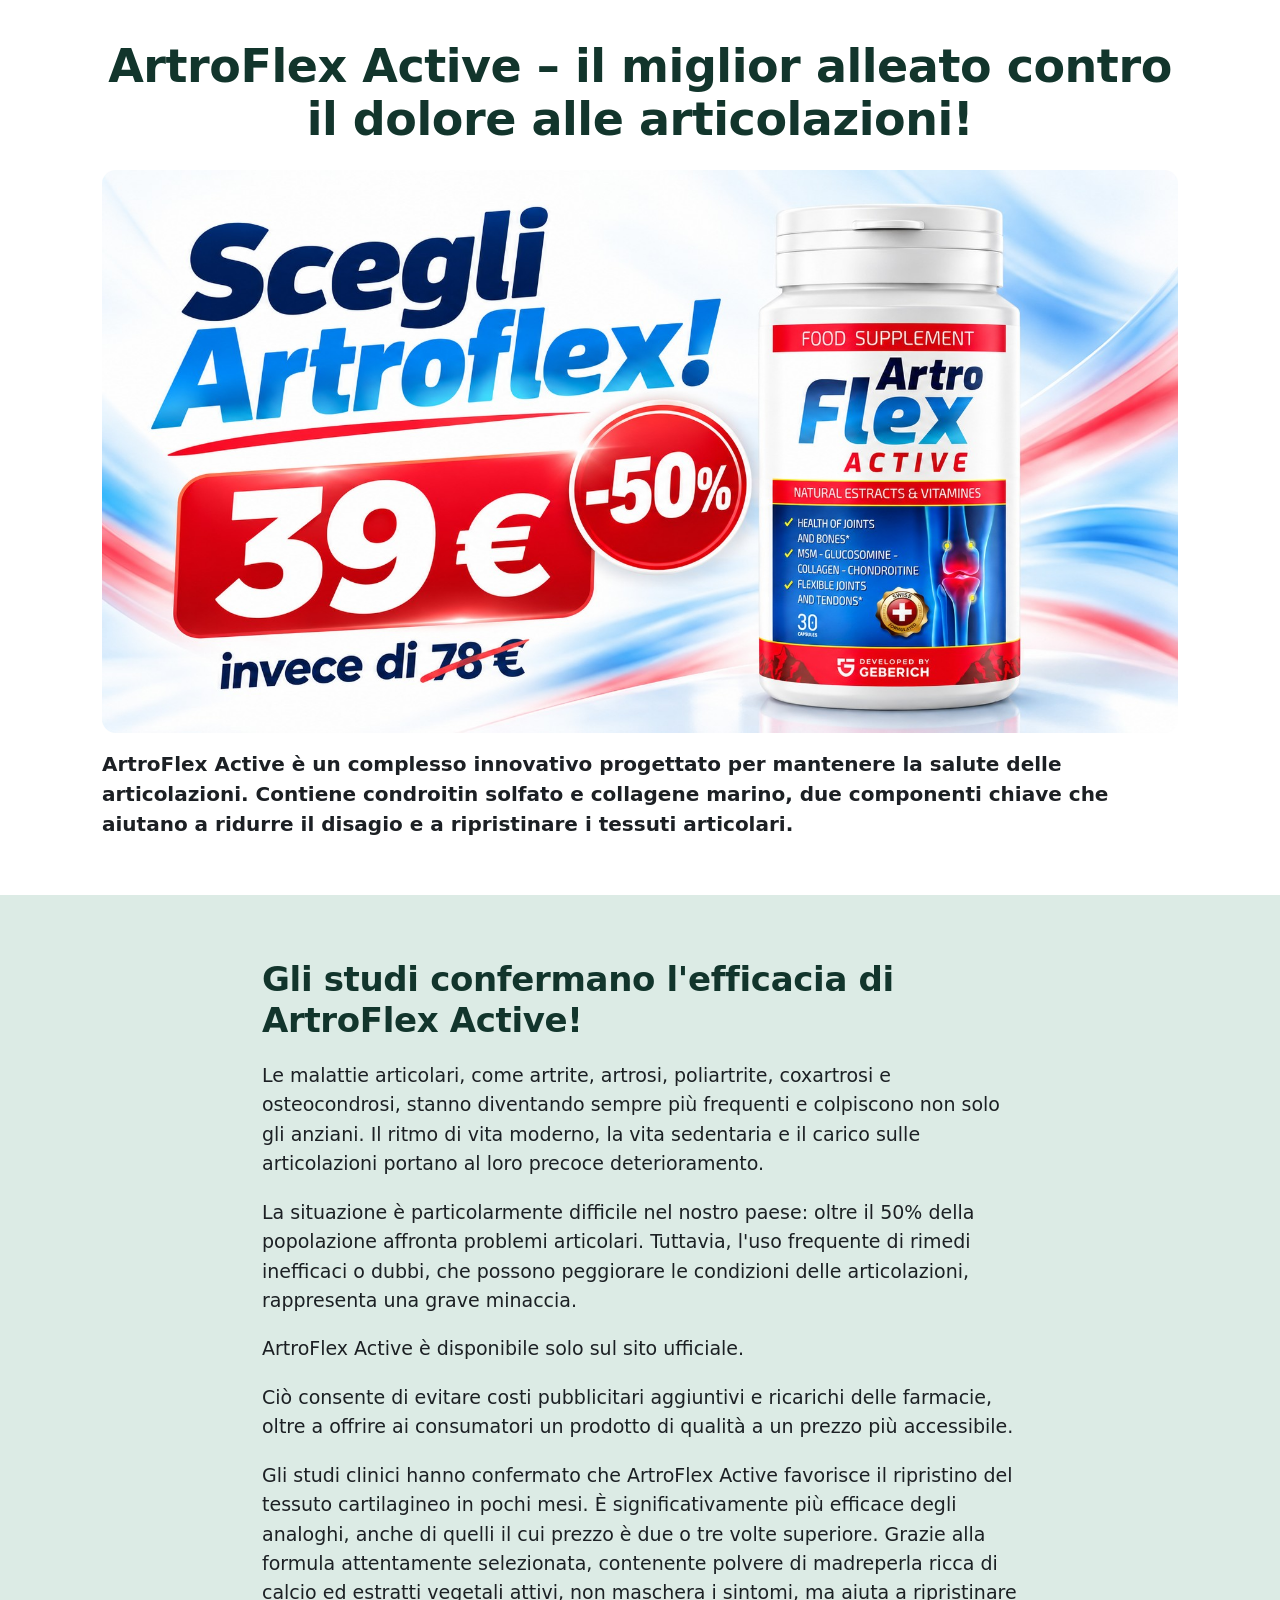
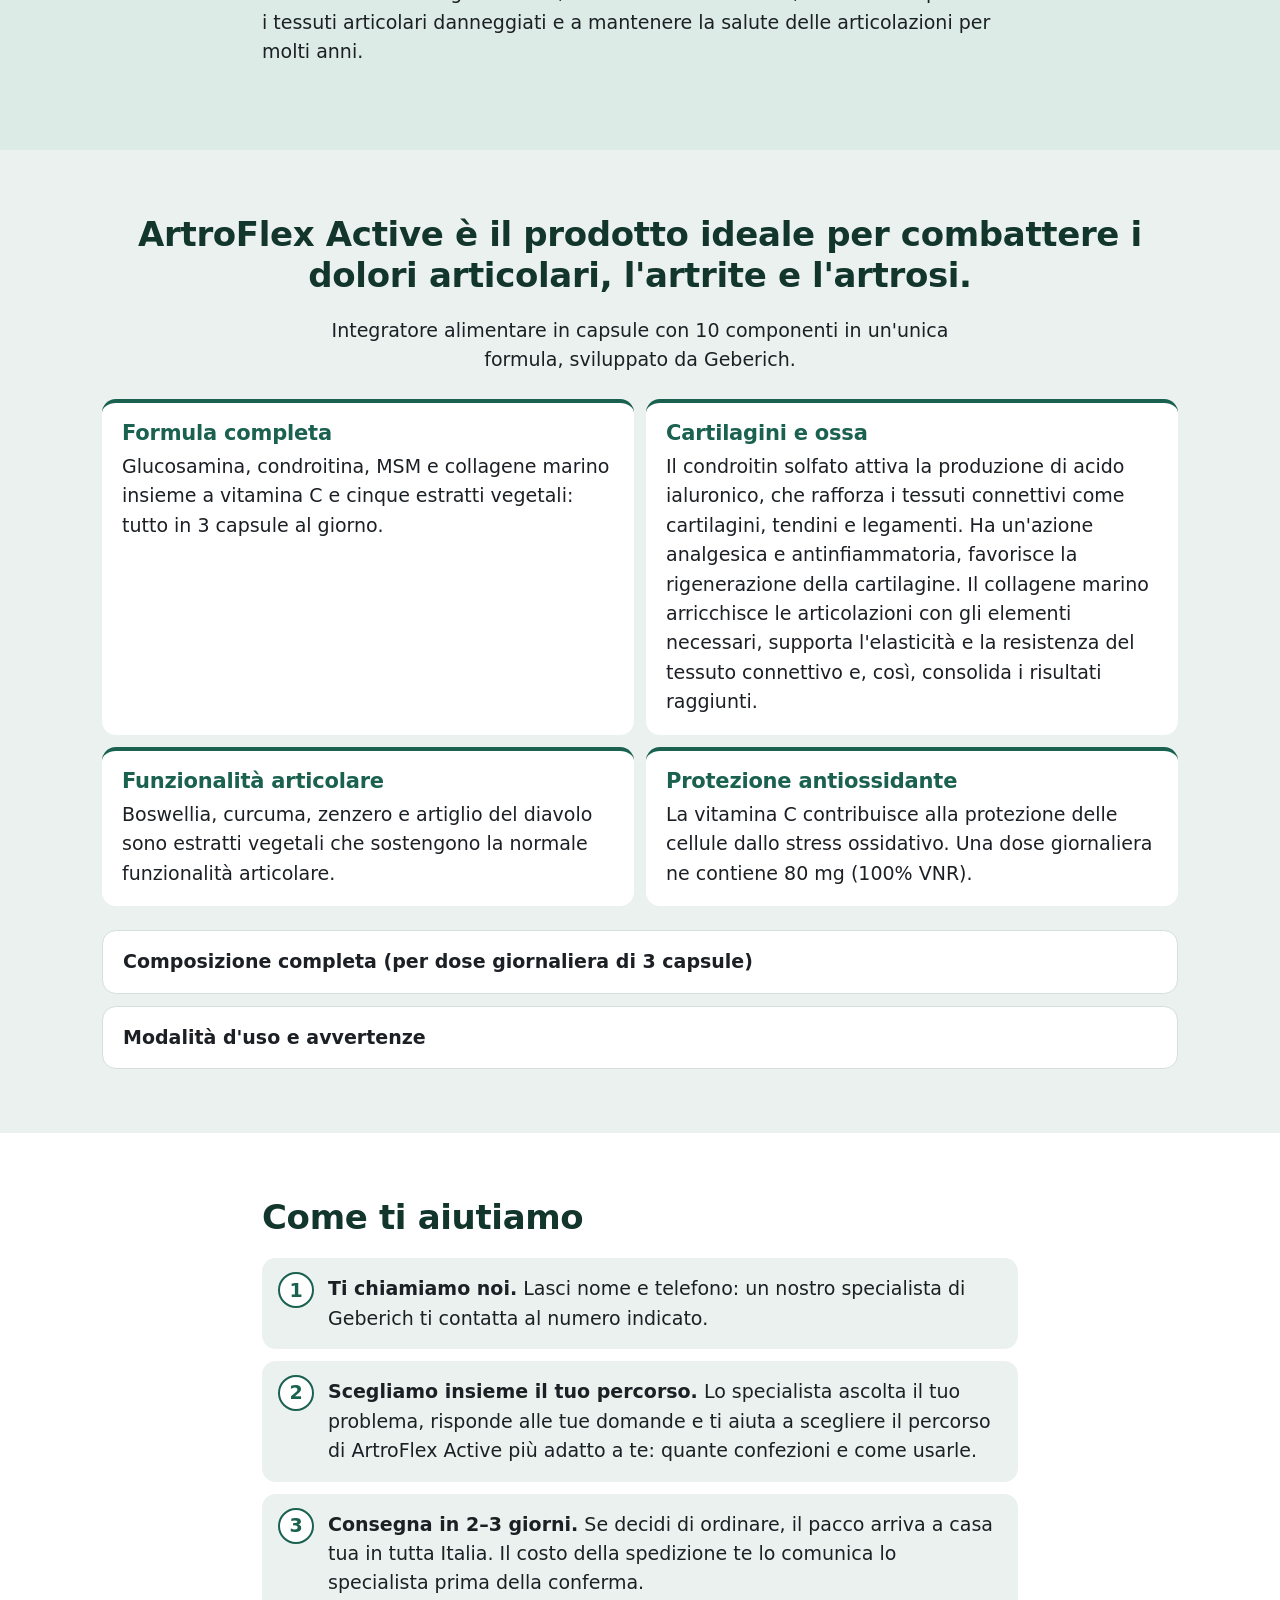
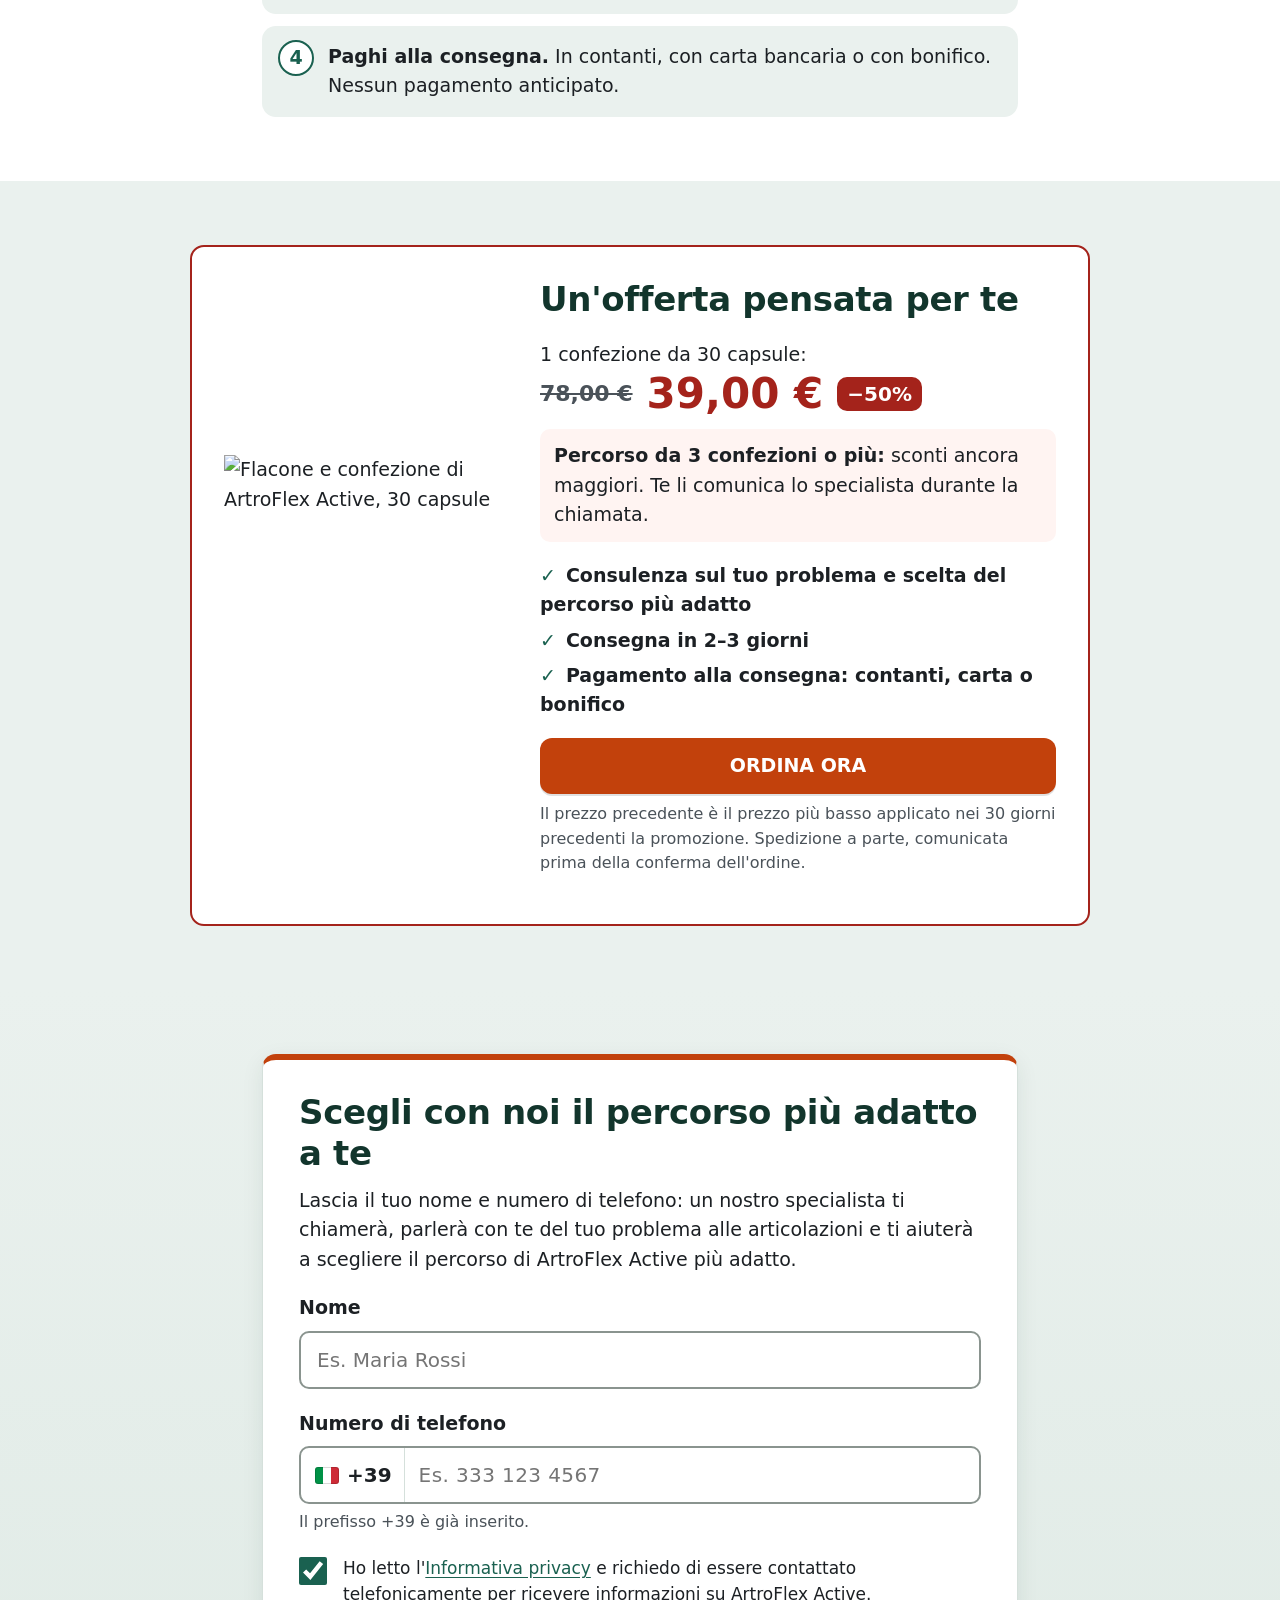
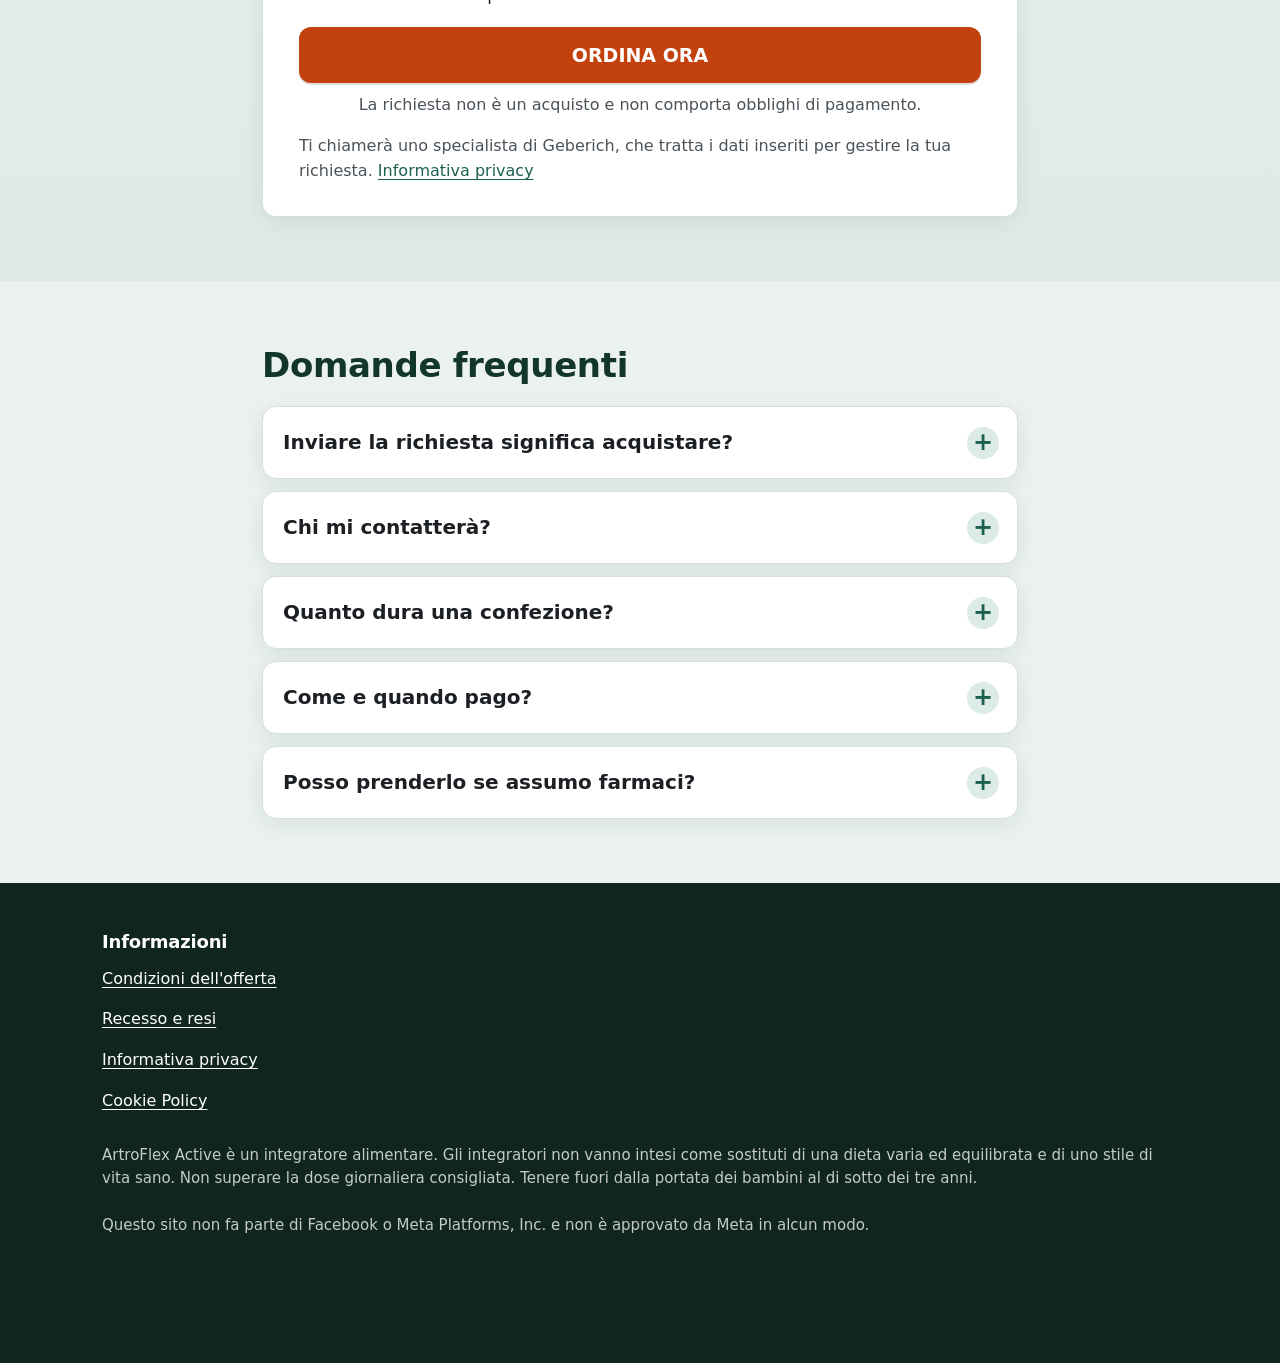
==== commit bc3b163c: "B-2: горизонтальный креатив во всю ширину, текст сразу под ним Обтекание текстом убрано (текст в узк" ====
--- a/index.html
+++ b/index.html
@@ -7,7 +7,7 @@
 <meta name="description" content="Articolazioni rigide e fastidio ogni giorno? Scopri ArtroFlex Active, integratore alimentare in capsule. Uno specialista ti aiuta a scegliere il percorso più adatto. Consegna in 2–3 giorni, pagamento alla consegna.">
 <meta name="robots" content="noindex, nofollow">
 <meta name="theme-color" content="#ffffff">
-<link rel="preload" as="image" href="assets/img/hero-scegli-3.jpg" fetchpriority="high">
+<link rel="preload" as="image" href="assets/img/hero-scegli-wide.jpg" fetchpriority="high">
 <link rel="stylesheet" href="assets/css/style.css">
 <link rel="stylesheet" href="assets/css/style-b.css">
 <script>document.documentElement.classList.replace('no-js','js');</script>
@@ -34,12 +34,12 @@
 <section class="hero-b2" aria-labelledby="hero-title" data-track="sec-hero">
   <div class="wrap hero-b2__grid">
     <h1 id="hero-title" class="hero-b2__title">ArtroFlex Active – il miglior alleato contro il dolore alle articolazioni!</h1>
-    <!-- Первое изображение — креатив заказчика; 60 % ширины экрана, текст обтекает его справа и снизу (25.10.2026) -->
+    <!-- Первое изображение — горизонтальный креатив заказчика во всю ширину, текст сразу под ним (25.10.2026) -->
     <div class="hero-b2__body">
       <picture class="hero-b2__img">
-        <img src="assets/img/hero-scegli-3.jpg" width="1005" height="1280" alt="Scegli ArtroFlex! 39 € invece di 78 €, −50%. Flacone di ArtroFlex Active, 30 capsule" fetchpriority="high">
+        <img src="assets/img/hero-scegli-wide.jpg" width="1733" height="907" alt="Scegli ArtroFlex! 39 € invece di 78 €, −50%. Flacone di ArtroFlex Active, 30 capsule" fetchpriority="high">
       </picture>
-      <p class="hero-b2__note" data-track="sec-problem">ArtroFlex Active è un complesso innovativo progettato per mantenere la salute delle artico&shy;lazioni. Contiene condroitin solfato e collagene marino, due componenti chiave che aiutano a ridurre il disagio e a ripristinare i tessuti articolari.</p>
+      <p class="hero-b2__note" data-track="sec-problem">ArtroFlex Active è un complesso innovativo progettato per mantenere la salute delle articolazioni. Contiene condroitin solfato e collagene marino, due componenti chiave che aiutano a ridurre il disagio e a ripristinare i tessuti articolari.</p>
     </div>
   </div>
 </section>
--- a/assets/css/style-b.css
+++ b/assets/css/style-b.css
@@ -11,11 +11,11 @@
 .hero-b2 { padding: 0 0 32px; background: #fff; }
 .hero-b2__grid { display: grid; gap: 16px; }
 .hero-b2__title { font-size: 30px; line-height: 1.15; margin: 18px 0 2px; }
-/* Креатив занимает 60 % ширины экрана (прижат к левому краю), текст обтекает его справа и снизу */
-.hero-b2__body { display: flow-root; }
-.hero-b2__img { float: left; width: 60vw; margin: 0 14px 10px calc(-1 * var(--gutter)); background: #eef2f7; aspect-ratio: 1005 / 1280; }
+/* Горизонтальный креатив во всю ширину экрана телефона, текст сразу под ним */
+.hero-b2__body { display: grid; gap: 16px; }
+.hero-b2__img { display: block; margin: 0 calc(-1 * var(--gutter)); background: #eef2f7; aspect-ratio: 1733 / 907; }
 .hero-b2__img img { width: 100%; height: auto; display: block; }
-.hero-b2__note { margin: 0; font-size: 18px; line-height: 1.4; font-weight: 600; hyphens: auto; -webkit-hyphens: auto; overflow-wrap: break-word; }
+.hero-b2__note { margin: 0; font-size: 19px; line-height: 1.5; font-weight: 600; }
 
 .hero-b2__badge { display: inline-block; background: var(--price); color: #fff; font-weight: 800; font-size: 20px; line-height: 1; padding: 7px 10px; border-radius: 10px; }
 
@@ -83,8 +83,8 @@
 @media (min-width: 600px) {
   .hero-b2 { padding-top: 24px; }
   .hero-b2__title { font-size: 38px; text-align: center; }
-  /* Планшет и десктоп: 60 % ширины контента, не больше 600 px, чтобы первый экран не стал гигантским */
-  .hero-b2__img { width: 60%; max-width: 600px; margin: 0 24px 12px 0; border-radius: var(--radius); overflow: hidden; }
+  /* Планшет и десктоп: на всю ширину блока */
+  .hero-b2__img { margin: 0; border-radius: var(--radius); overflow: hidden; }
   .hero-b2__note { font-size: 20px; }
 }
 @media (min-width: 768px) {
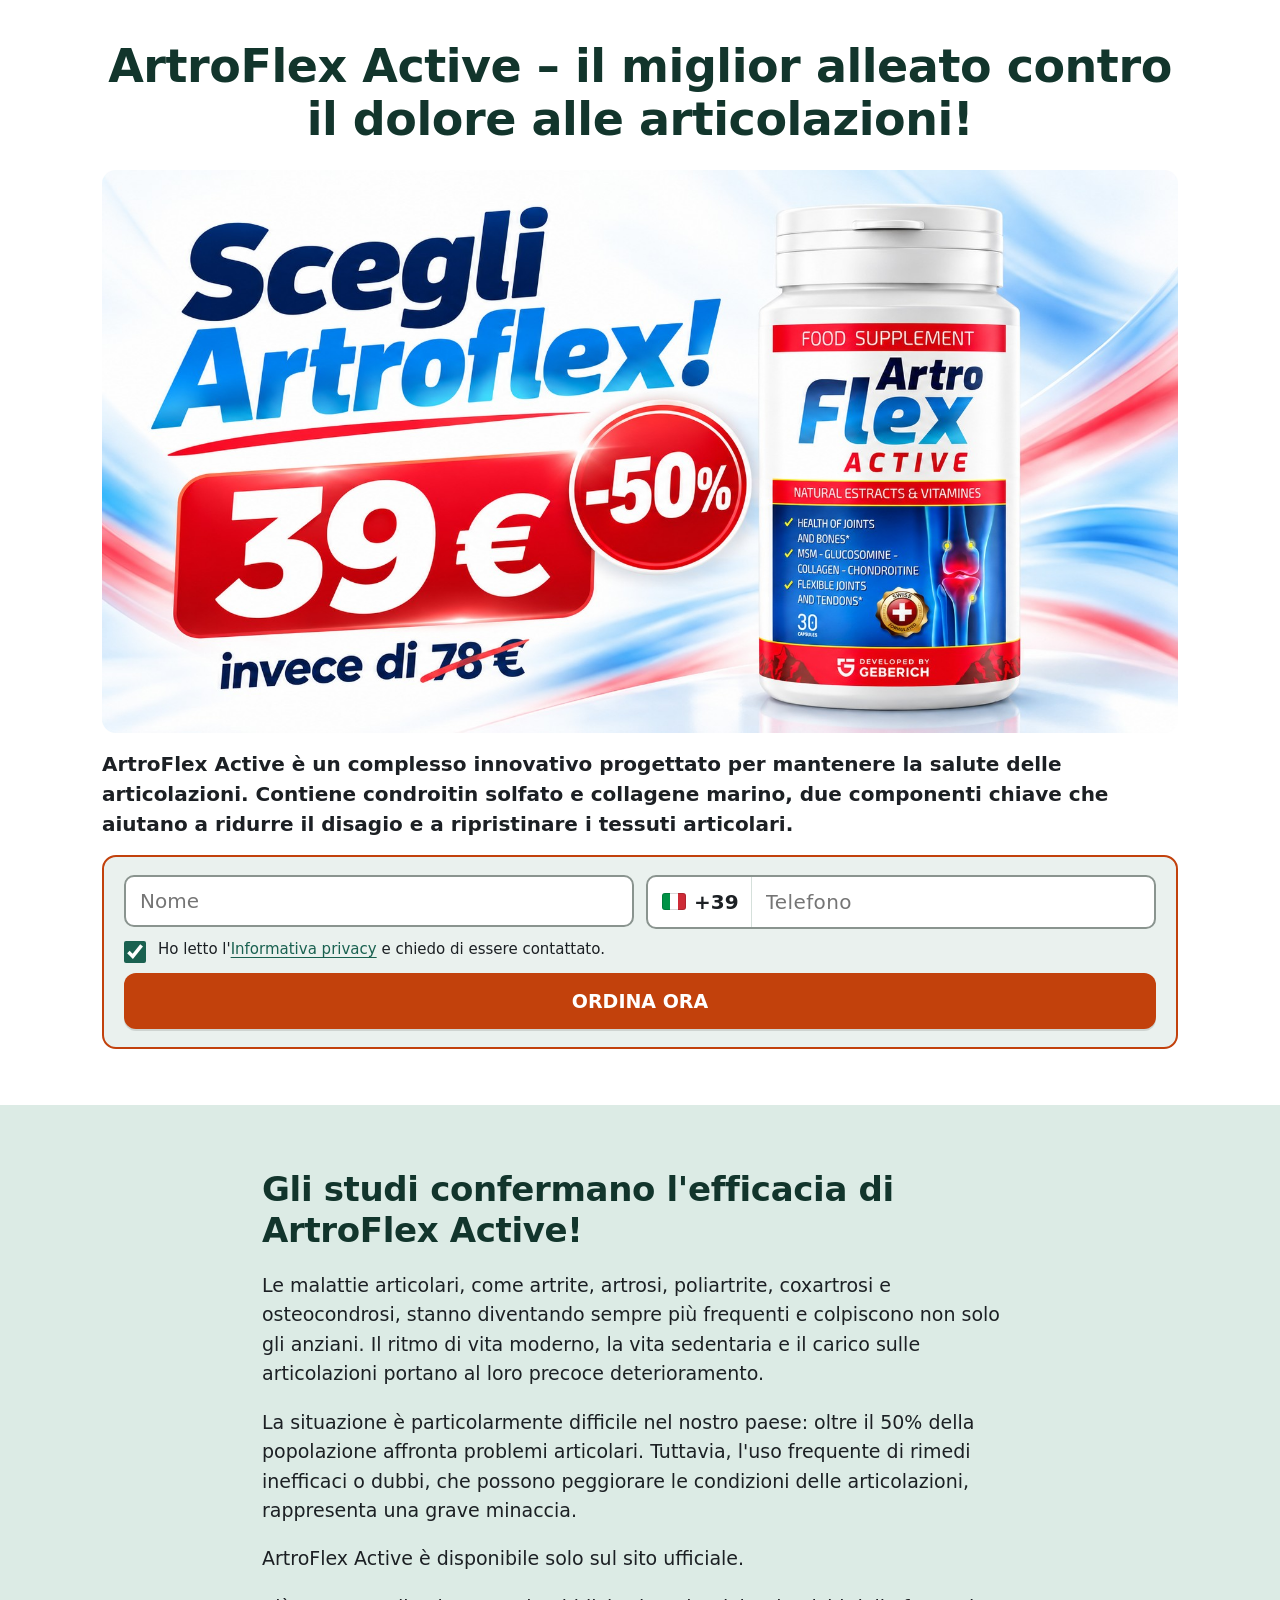
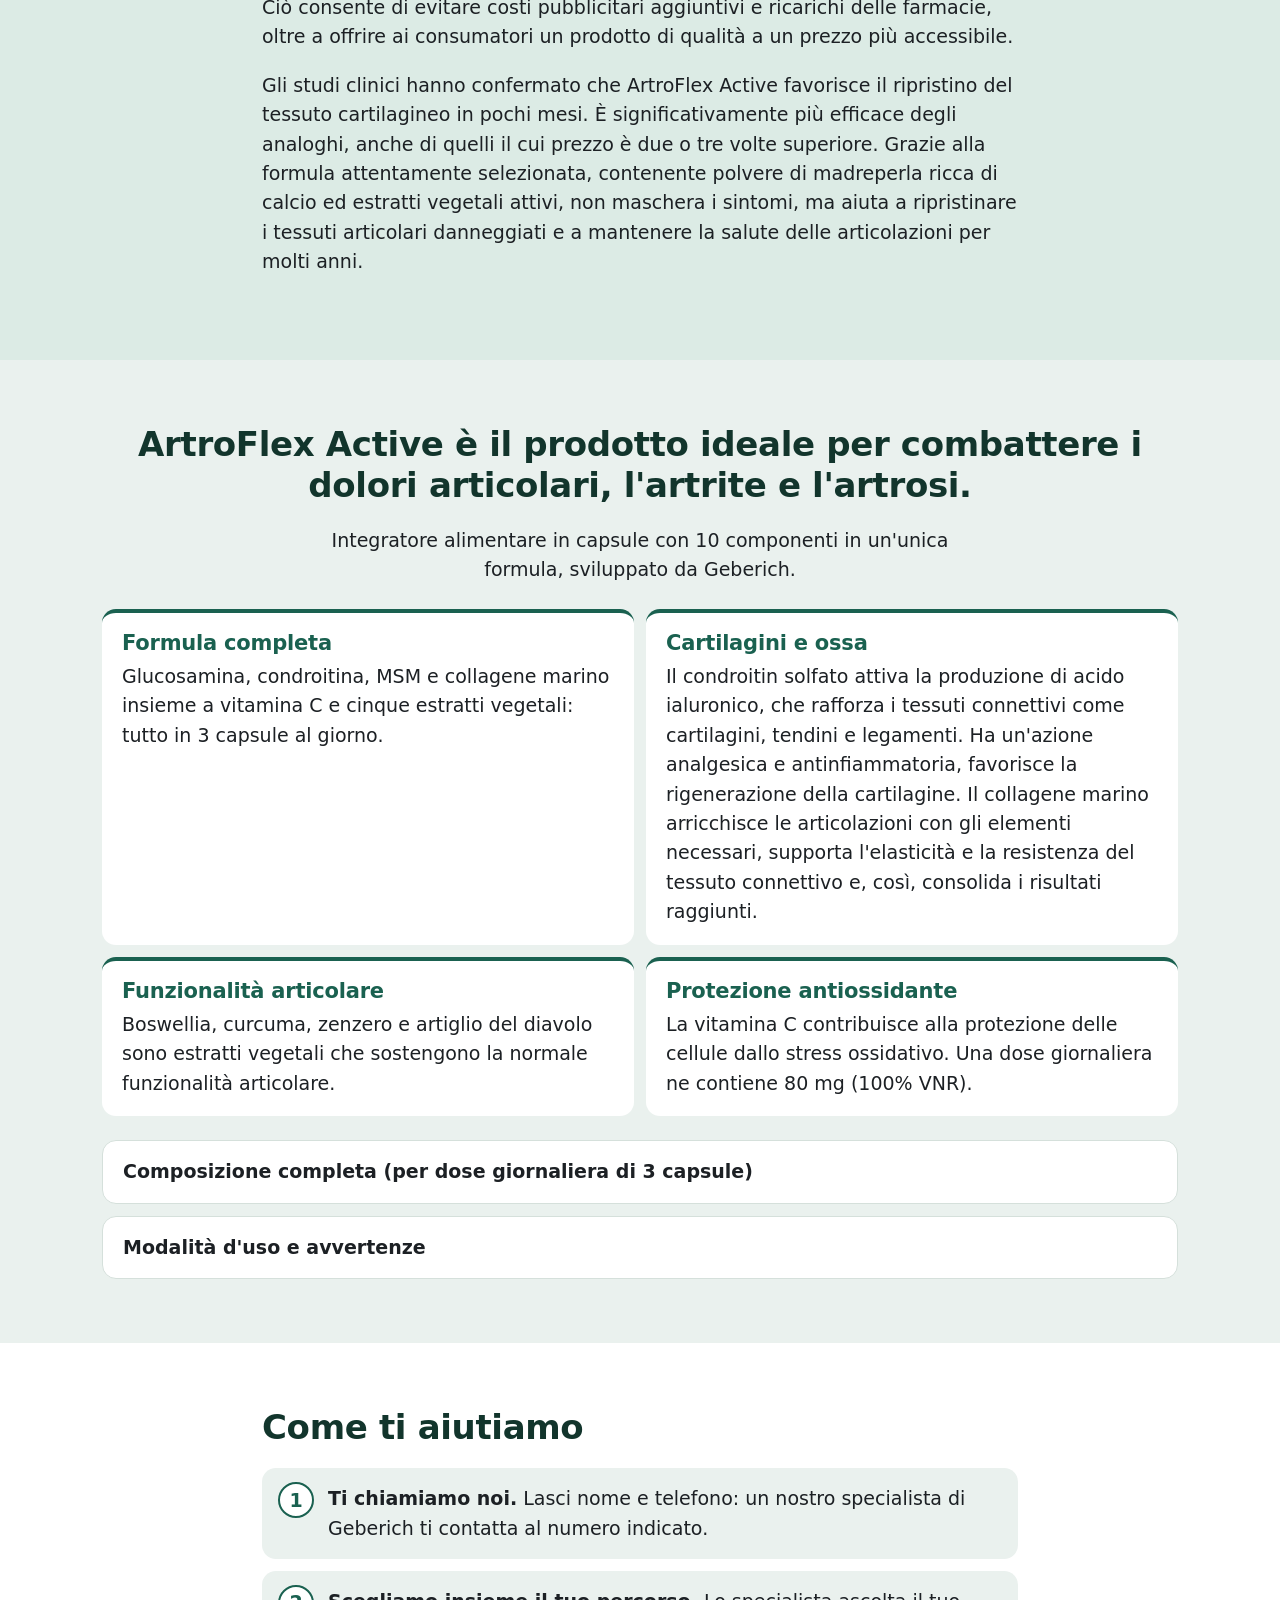
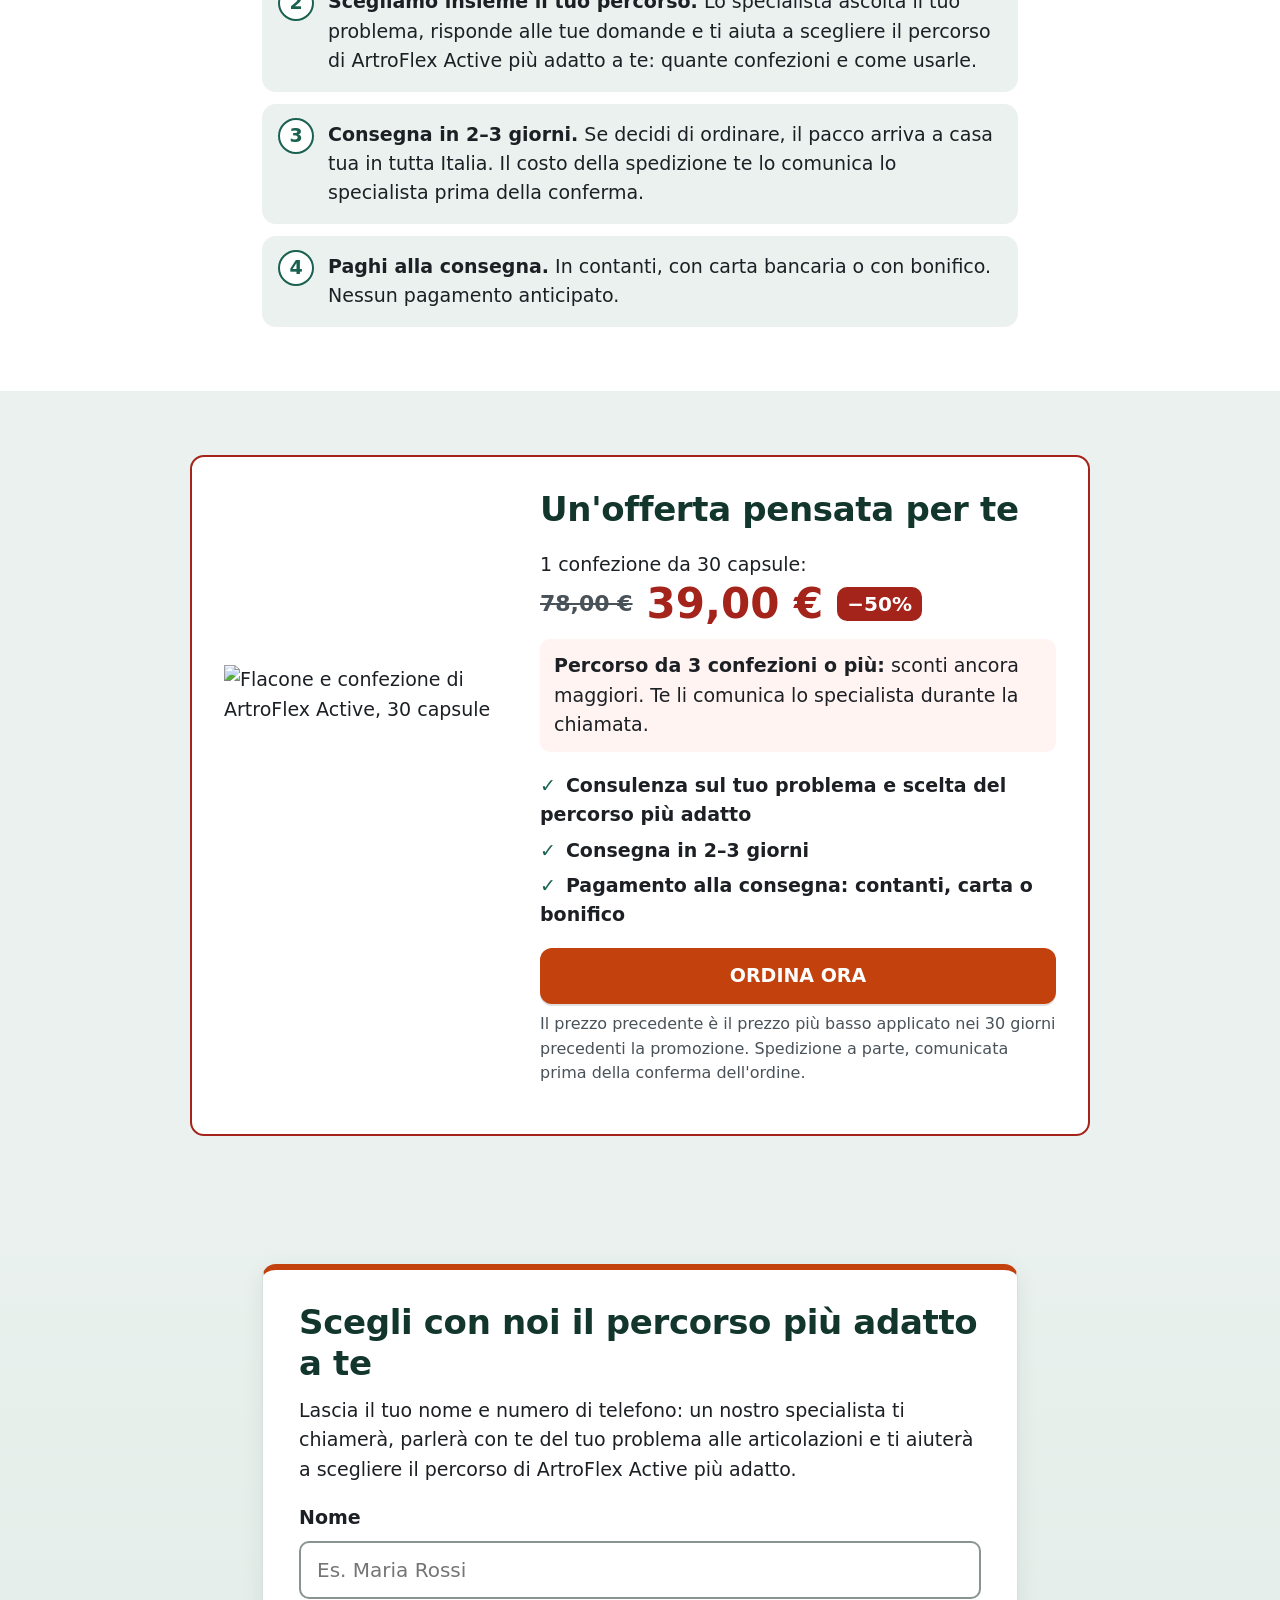
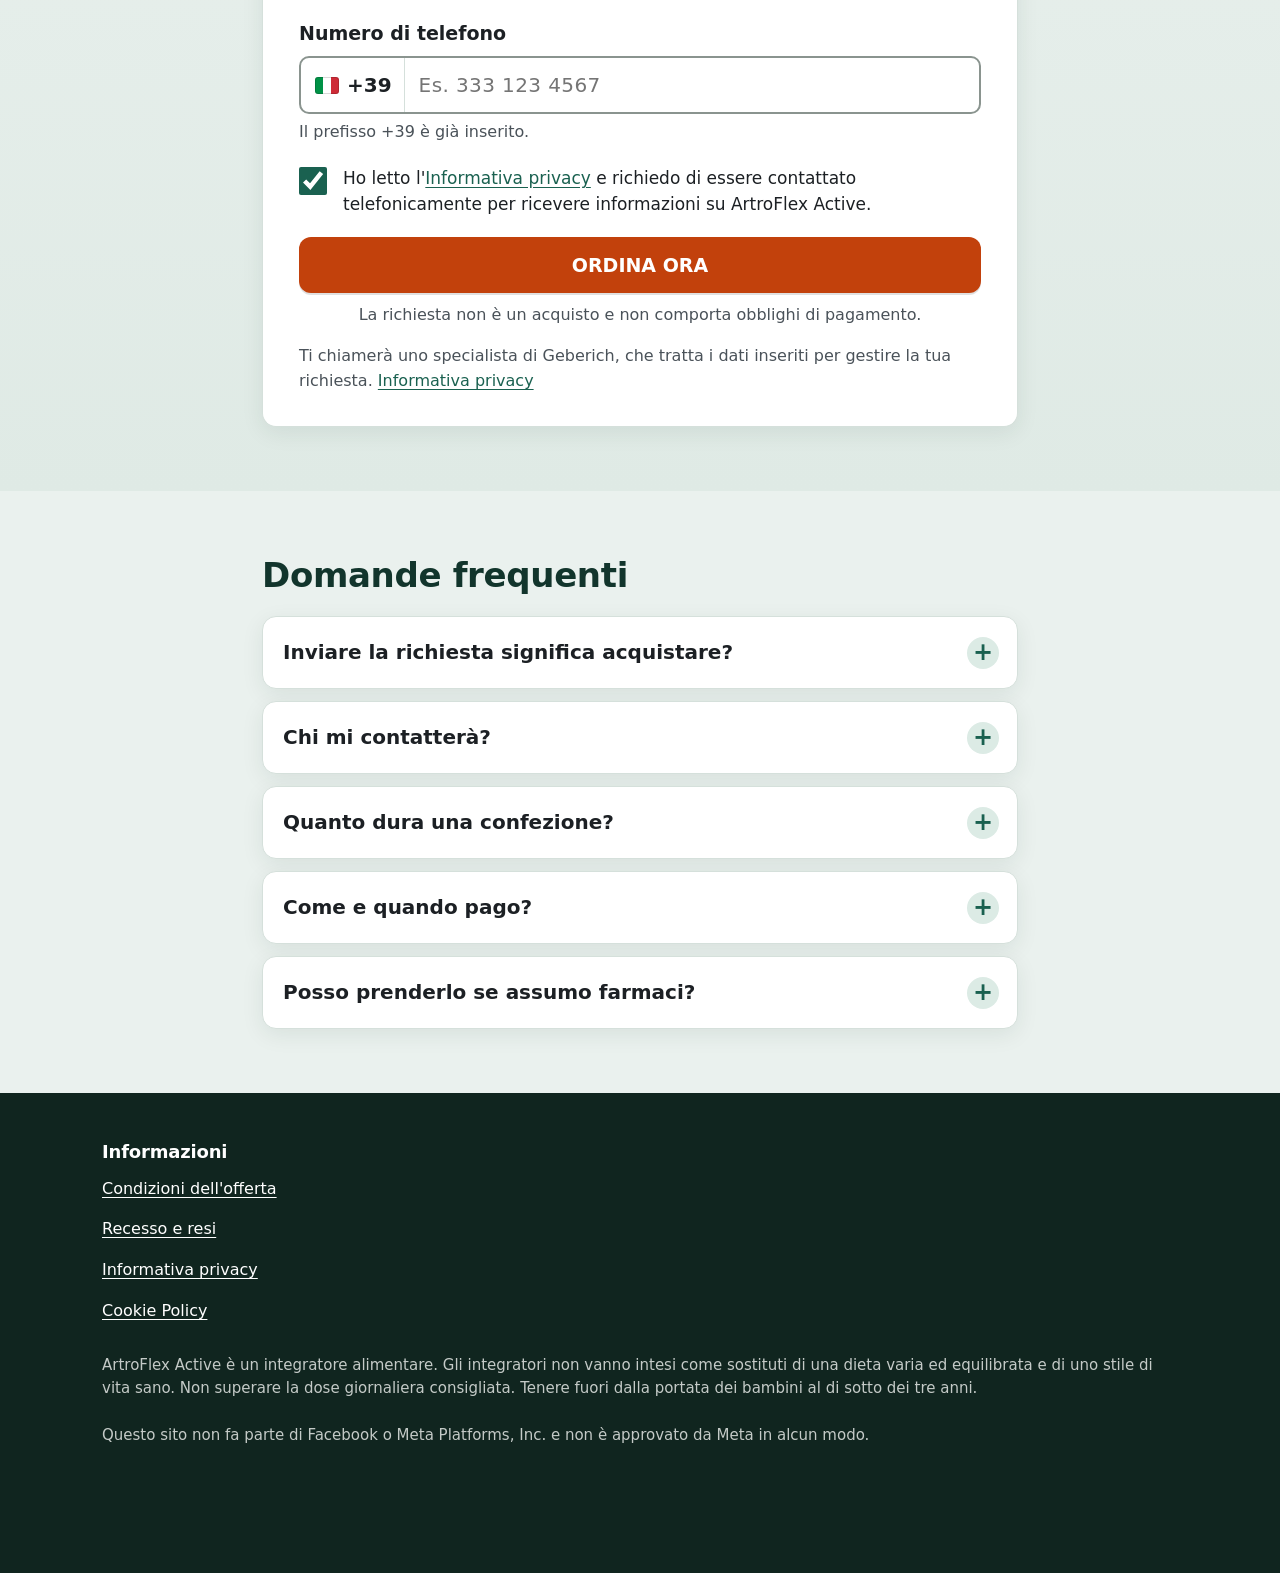
==== commit 5d4636ff: "B-2: короткая форма заявки после первого абзаца Имя, телефон (+39), галочка согласия и кнопка «ORDIN" ====
--- a/index.html
+++ b/index.html
@@ -40,6 +40,52 @@
         <img src="assets/img/hero-scegli-wide.jpg" width="1733" height="907" alt="Scegli ArtroFlex! 39 € invece di 78 €, −50%. Flacone di ArtroFlex Active, 30 capsule" fetchpriority="high">
       </picture>
       <p class="hero-b2__note" data-track="sec-problem">ArtroFlex Active è un complesso innovativo progettato per mantenere la salute delle articolazioni. Contiene condroitin solfato e collagene marino, due componenti chiave che aiutano a ridurre il disagio e a ripristinare i tessuti articolari.</p>
+
+      <!-- Короткая форма (дублирует основную внизу, та же отправка в api/lead.php) — 25.10.2026 -->
+      <div class="quick-form" data-lead-root="quick" data-track="sec-quick-form">
+        <div data-f="card">
+          <form data-f="form" action="api/lead.php" method="post" novalidate aria-label="Richiesta rapida">
+            <div class="quick-form__row">
+              <div class="field">
+                <label for="q-name" class="visually-hidden">Nome</label>
+                <input id="q-name" data-f="name" name="name" type="text" autocomplete="name" autocapitalize="words" maxlength="60" placeholder="Nome" required aria-describedby="q-name-err">
+                <p class="field__err" id="q-name-err" data-f="name-err" hidden>Inserisci il tuo nome.</p>
+              </div>
+              <div class="field">
+                <label for="q-phone" class="visually-hidden">Numero di telefono</label>
+                <div class="phone">
+                  <span class="phone__pre" aria-hidden="true"><span class="phone__flag"></span>+39</span>
+                  <input id="q-phone" data-f="phone" name="phone" type="tel" inputmode="tel" autocomplete="tel-national" maxlength="18" placeholder="Telefono" required aria-describedby="q-phone-err">
+                </div>
+                <p class="field__err" id="q-phone-err" data-f="phone-err" hidden>Inserisci un numero di telefono valido.</p>
+              </div>
+            </div>
+
+            <!-- антиспам: поле скрыто от людей -->
+            <div class="hp" aria-hidden="true">
+              <label for="q-website">Lascia vuoto</label>
+              <input id="q-website" data-f="website" name="website" type="text" tabindex="-1" autocomplete="off">
+            </div>
+
+            <!-- Галочка отмечена по умолчанию — как в основной форме -->
+            <div class="field field--check quick-form__consent" data-f="consent-field">
+              <input id="q-consent" data-f="consent" name="consent" type="checkbox" value="1" checked aria-describedby="q-consent-err">
+              <label for="q-consent">Ho letto l'<a href="privacy.html" target="_blank" rel="noopener">Informativa privacy</a> e chiedo di essere contattato.</label>
+              <p class="field__err" id="q-consent-err" data-f="consent-err" hidden>Conferma la tua richiesta prima di continuare.</p>
+            </div>
+
+            <p class="form-error" data-f="error" role="alert" hidden>Non è stato possibile inviare la richiesta. Riprova.</p>
+
+            <button class="btn btn--cta btn--block" type="submit" data-f="submit" data-track="btn-submit-quick">
+              <span class="btn__label">ORDINA ORA</span>
+              <span class="btn__busy" aria-hidden="true">Invio in corso…</span>
+            </button>
+          </form>
+        </div>
+        <div class="success quick-form__success" data-f="success" hidden tabindex="-1">
+          <p><strong>Richiesta ricevuta!</strong> Un nostro specialista ti chiamerà al numero <strong data-f="success-phone"></strong>.</p>
+        </div>
+      </div>
     </div>
   </div>
 </section>
@@ -167,44 +213,44 @@
 <!-- ============ ФОРМА (единственная на странице, все кнопки ведут сюда) ============ -->
 <section class="section section--form" aria-labelledby="form-title">
   <div class="wrap narrow-wrap">
-    <div class="form-b" id="richiesta" tabindex="-1">
-      <div class="form-card" id="form-card" data-track="sec-form">
+    <div class="form-b" id="richiesta" tabindex="-1" data-lead-root="main">
+      <div class="form-card" id="form-card" data-track="sec-form" data-f="card">
         <h2 id="form-title" class="form-card__title">Scegli con noi il percorso più adatto a te</h2>
         <p class="form-card__lead">Lascia il tuo nome e numero di telefono: un nostro specialista ti chiamerà, parlerà con te del tuo problema alle articolazioni e ti aiuterà a scegliere il percorso di ArtroFlex Active più adatto.</p>
 
-        <form id="lead-form" action="api/lead.php" method="post" novalidate aria-labelledby="form-title">
+        <form id="lead-form" data-f="form" action="api/lead.php" method="post" novalidate aria-labelledby="form-title">
           <div class="field">
             <label for="f-name">Nome</label>
-            <input id="f-name" name="name" type="text" autocomplete="name" autocapitalize="words" maxlength="60" placeholder="Es. Maria Rossi" required aria-describedby="f-name-err">
-            <p class="field__err" id="f-name-err" hidden>Inserisci il tuo nome.</p>
+            <input id="f-name" data-f="name" name="name" type="text" autocomplete="name" autocapitalize="words" maxlength="60" placeholder="Es. Maria Rossi" required aria-describedby="f-name-err">
+            <p class="field__err" id="f-name-err" data-f="name-err" hidden>Inserisci il tuo nome.</p>
           </div>
 
           <div class="field">
             <label for="f-phone">Numero di telefono</label>
             <div class="phone">
               <span class="phone__pre" aria-hidden="true"><span class="phone__flag"></span>+39</span>
-              <input id="f-phone" name="phone" type="tel" inputmode="tel" autocomplete="tel-national" maxlength="18" placeholder="Es. 333 123 4567" required aria-describedby="f-phone-hint f-phone-err">
+              <input id="f-phone" data-f="phone" name="phone" type="tel" inputmode="tel" autocomplete="tel-national" maxlength="18" placeholder="Es. 333 123 4567" required aria-describedby="f-phone-hint f-phone-err">
             </div>
             <p class="field__hint" id="f-phone-hint">Il prefisso +39 è già inserito.</p>
-            <p class="field__err" id="f-phone-err" hidden>Inserisci un numero di telefono valido.</p>
+            <p class="field__err" id="f-phone-err" data-f="phone-err" hidden>Inserisci un numero di telefono valido.</p>
           </div>
 
           <!-- антиспам: поле скрыто от людей -->
           <div class="hp" aria-hidden="true">
             <label for="f-website">Lascia vuoto</label>
-            <input id="f-website" name="website" type="text" tabindex="-1" autocomplete="off">
+            <input id="f-website" data-f="website" name="website" type="text" tabindex="-1" autocomplete="off">
           </div>
 
           <!-- Галочка отмечена по умолчанию — решение заказчика 18.10.2026, как в варианте A. -->
-          <div class="field field--check" data-consent-field>
-            <input id="f-consent" name="consent" type="checkbox" value="1" checked aria-describedby="f-consent-err">
+          <div class="field field--check" data-consent-field data-f="consent-field">
+            <input id="f-consent" data-f="consent" name="consent" type="checkbox" value="1" checked aria-describedby="f-consent-err">
             <label for="f-consent">Ho letto l'<a data-track="link-privacy" href="privacy.html" target="_blank" rel="noopener">Informativa privacy</a> e richiedo di essere contattato telefonicamente per ricevere informazioni su ArtroFlex Active.</label>
-            <p class="field__err" id="f-consent-err" hidden>Conferma la tua richiesta prima di continuare.</p>
+            <p class="field__err" id="f-consent-err" data-f="consent-err" hidden>Conferma la tua richiesta prima di continuare.</p>
           </div>
 
-          <p class="form-error" id="form-error" role="alert" hidden>Non è stato possibile inviare la richiesta. Riprova.</p>
-
-          <button class="btn btn--cta btn--block" type="submit" id="f-submit" data-track="btn-submit">
+          <p class="form-error" id="form-error" data-f="error" role="alert" hidden>Non è stato possibile inviare la richiesta. Riprova.</p>
+
+          <button class="btn btn--cta btn--block" type="submit" id="f-submit" data-f="submit" data-track="btn-submit">
             <span class="btn__label">ORDINA ORA</span>
             <span class="btn__busy" aria-hidden="true">Invio in corso…</span>
           </button>
@@ -217,11 +263,11 @@
         </form>
       </div>
 
-      <div class="success" id="success" hidden tabindex="-1" aria-labelledby="success-title">
+      <div class="success" id="success" data-f="success" hidden tabindex="-1" aria-labelledby="success-title">
         <div class="success__ico" aria-hidden="true">✓</div>
         <h2 id="success-title">Richiesta ricevuta!</h2>
         <p>Grazie! Un nostro specialista ti chiamerà al numero indicato per parlare del tuo problema e aiutarti a scegliere il percorso di ArtroFlex Active più adatto a te.</p>
-        <p class="caption">Numero indicato: <strong id="success-phone"></strong></p>
+        <p class="caption">Numero indicato: <strong id="success-phone" data-f="success-phone"></strong></p>
       </div>
     </div>
   </div>
--- a/assets/css/style-b.css
+++ b/assets/css/style-b.css
@@ -16,6 +16,20 @@
 .hero-b2__img { display: block; margin: 0 calc(-1 * var(--gutter)); background: #eef2f7; aspect-ratio: 1733 / 907; }
 .hero-b2__img img { width: 100%; height: auto; display: block; }
 .hero-b2__note { margin: 0; font-size: 19px; line-height: 1.5; font-weight: 600; }
+
+/* Короткая форма после первого абзаца: только поля, галочка и кнопка */
+.quick-form { background: var(--bg-tint); border: 2px solid var(--cta); border-radius: var(--radius); padding: 14px; }
+.quick-form .field { margin-bottom: 10px; }
+.quick-form__row { display: grid; gap: 0; }
+.quick-form .field input[type="text"], .quick-form .phone { min-height: 52px; }
+.quick-form .field input[type="text"] { padding: 10px 14px; }
+.quick-form__consent { grid-template-columns: 26px 1fr; gap: 8px; margin-bottom: 12px; }
+.quick-form__consent input { width: 22px; height: 22px; }
+.quick-form__consent label { font-size: 15px; line-height: 1.35; }
+.quick-form .form-error { margin: 0 0 10px; }
+.quick-form__success { padding: 14px; box-shadow: none; }
+.quick-form__success p { margin: 0; }
+.quick-form:focus-within { border-color: var(--focus); }
 
 .hero-b2__badge { display: inline-block; background: var(--price); color: #fff; font-weight: 800; font-size: 20px; line-height: 1; padding: 7px 10px; border-radius: 10px; }
 
@@ -86,6 +100,9 @@
   /* Планшет и десктоп: на всю ширину блока */
   .hero-b2__img { margin: 0; border-radius: var(--radius); overflow: hidden; }
   .hero-b2__note { font-size: 20px; }
+  /* Планшет и десктоп: имя и телефон в одну строку */
+  .quick-form { padding: 18px 20px; }
+  .quick-form__row { grid-template-columns: 1fr 1fr; gap: 12px; }
 }
 @media (min-width: 768px) {
   .benefits { grid-template-columns: 1fr 1fr; }
